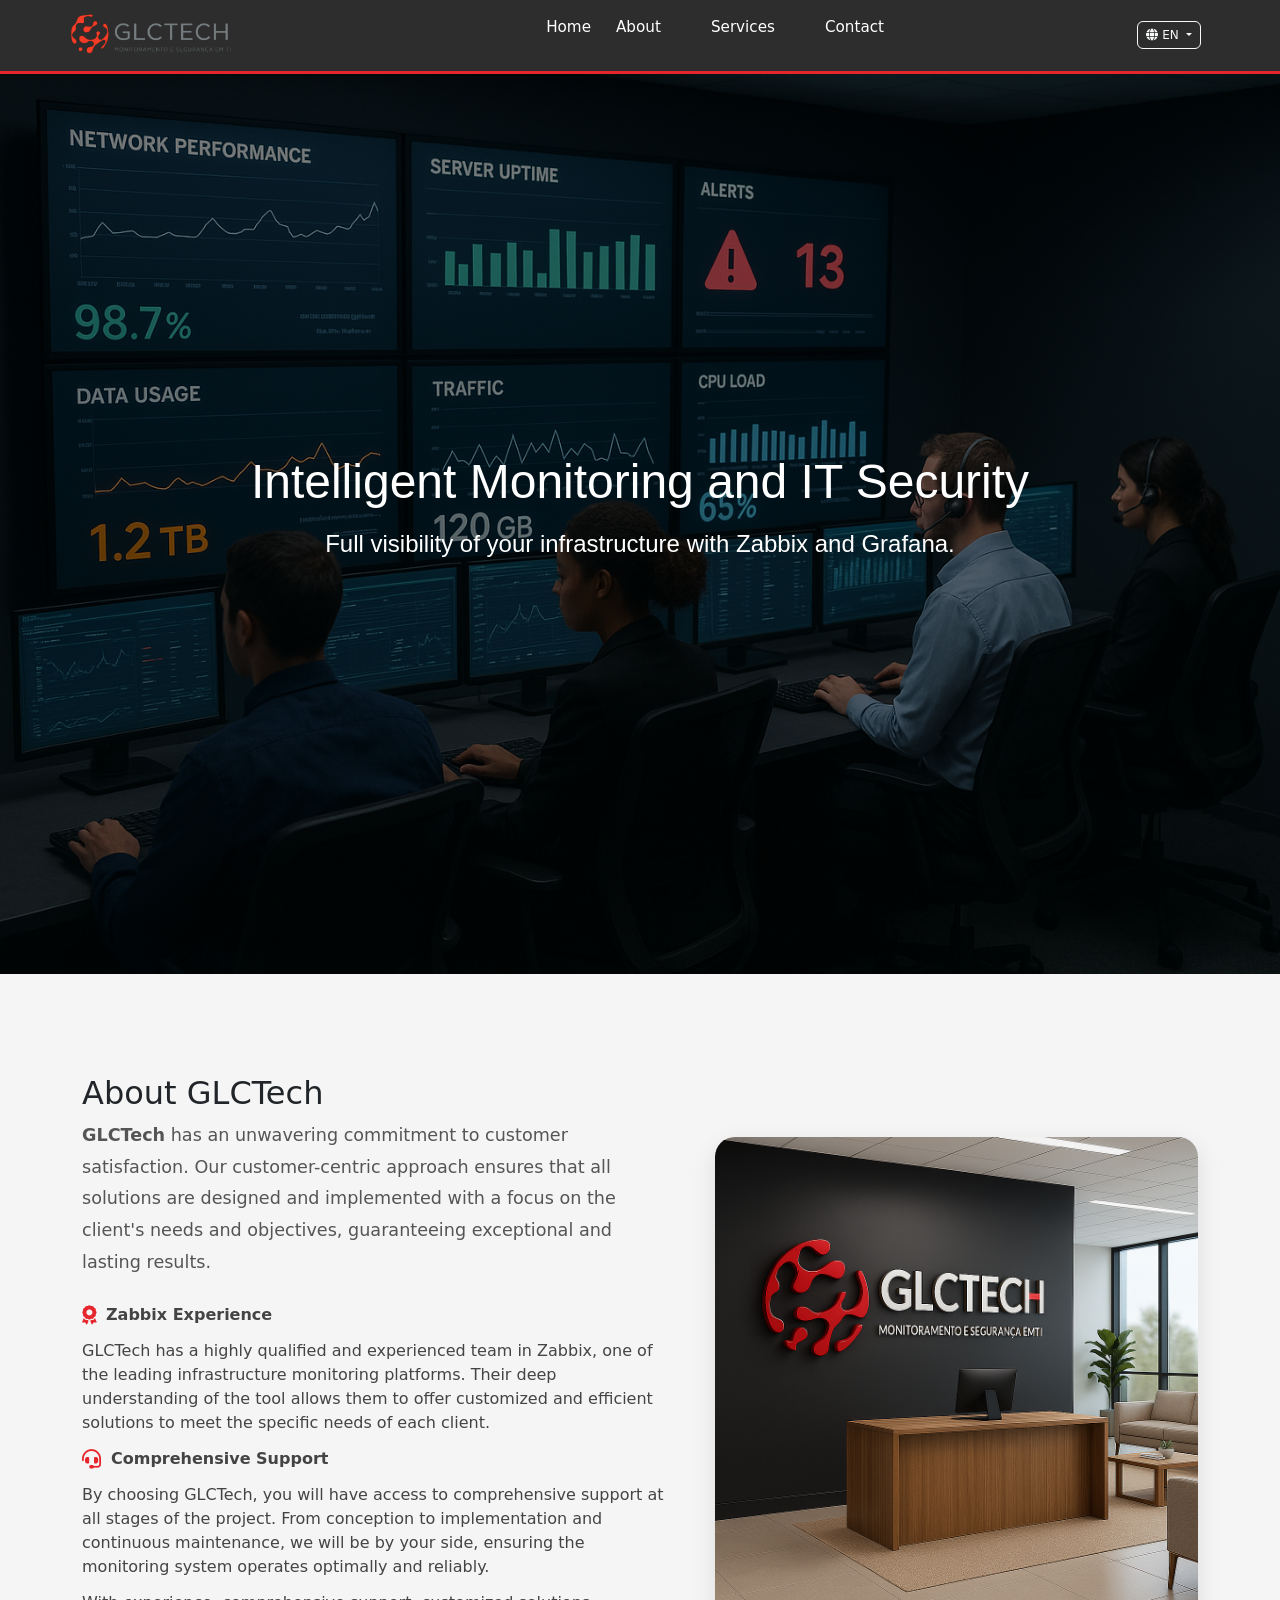
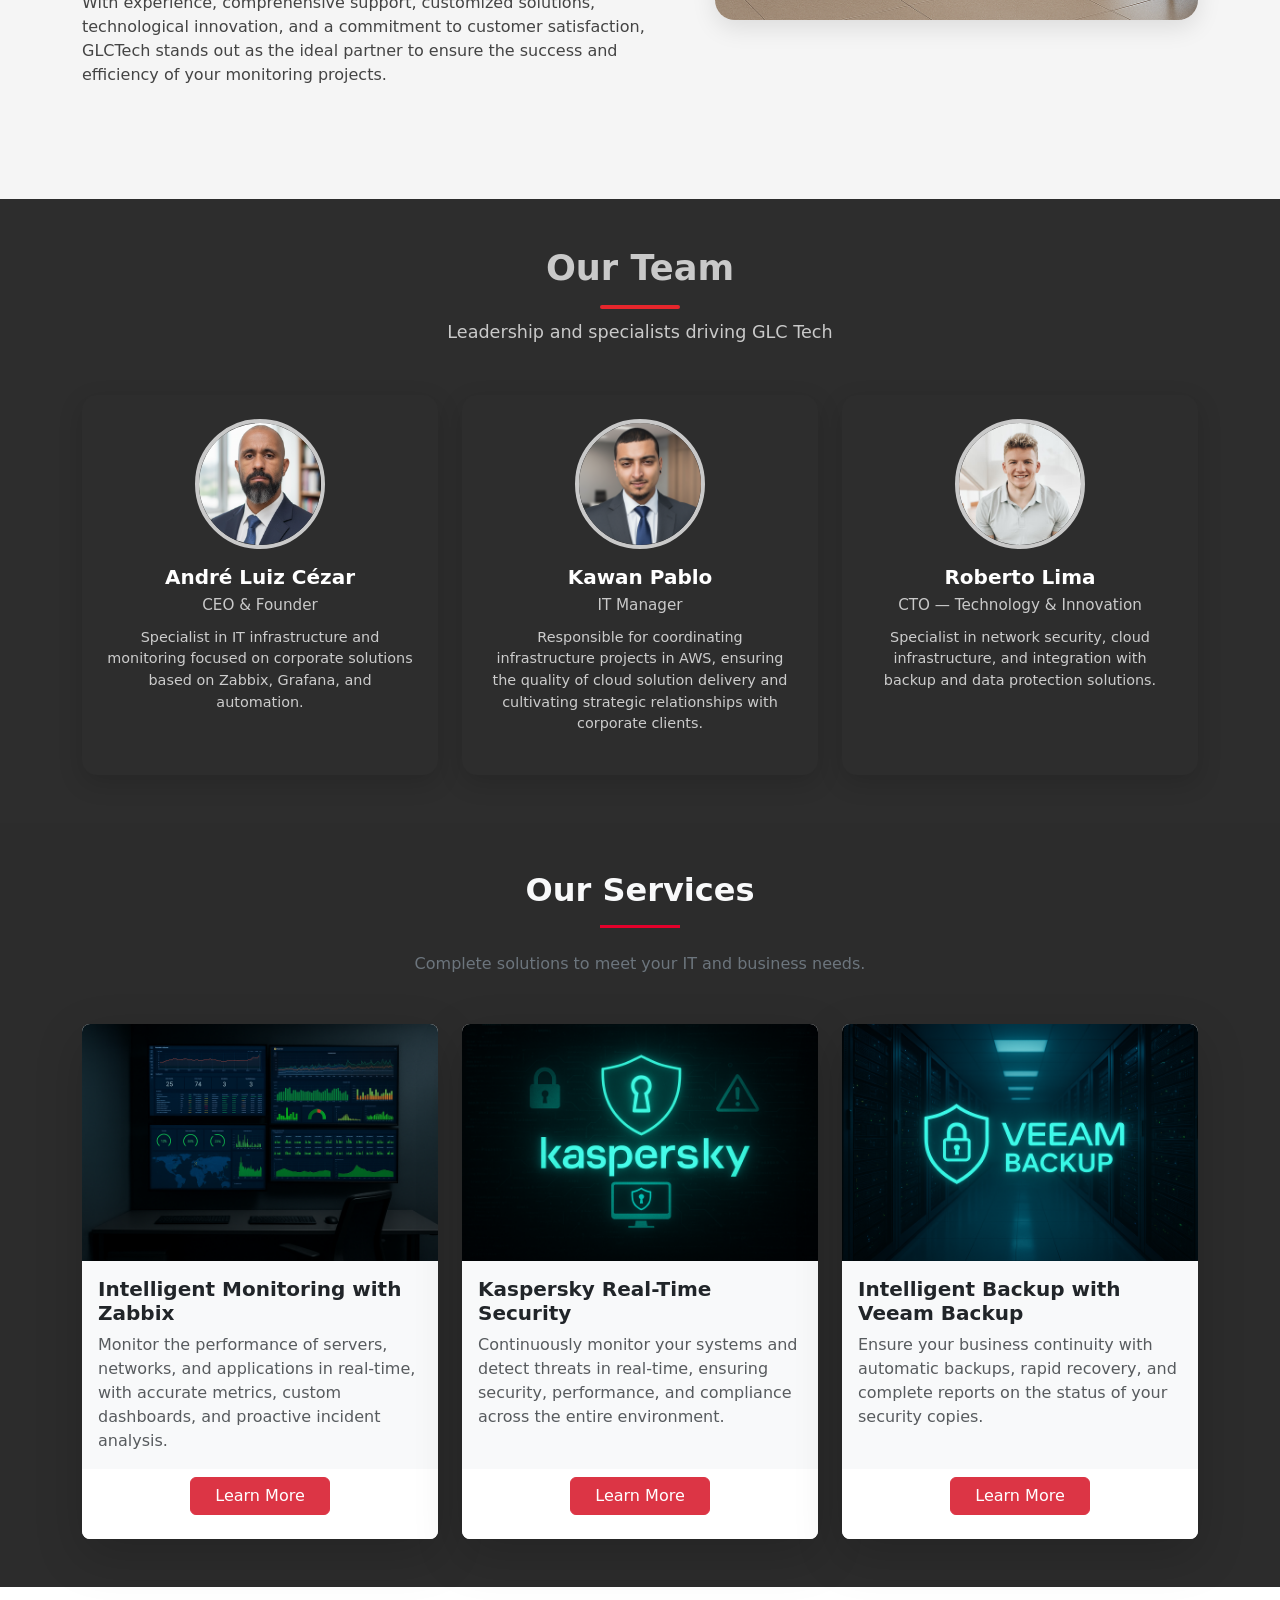
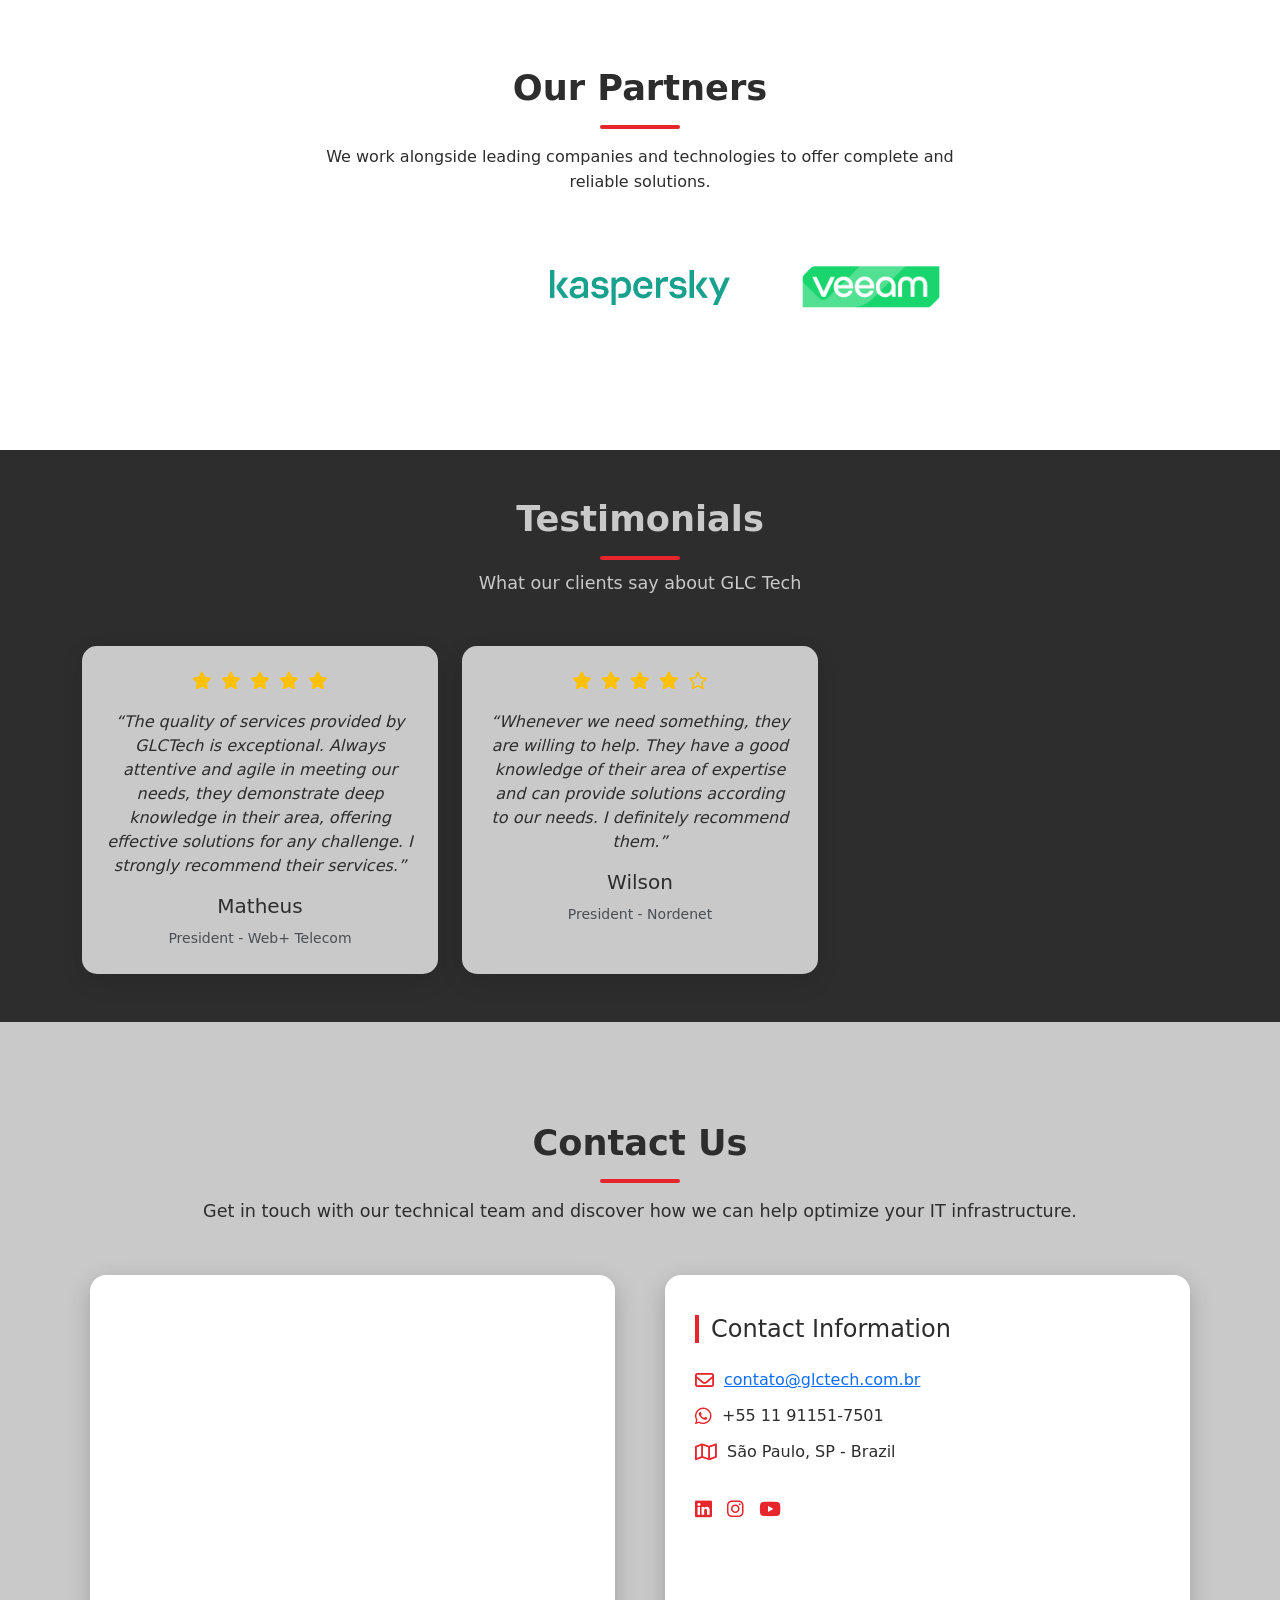
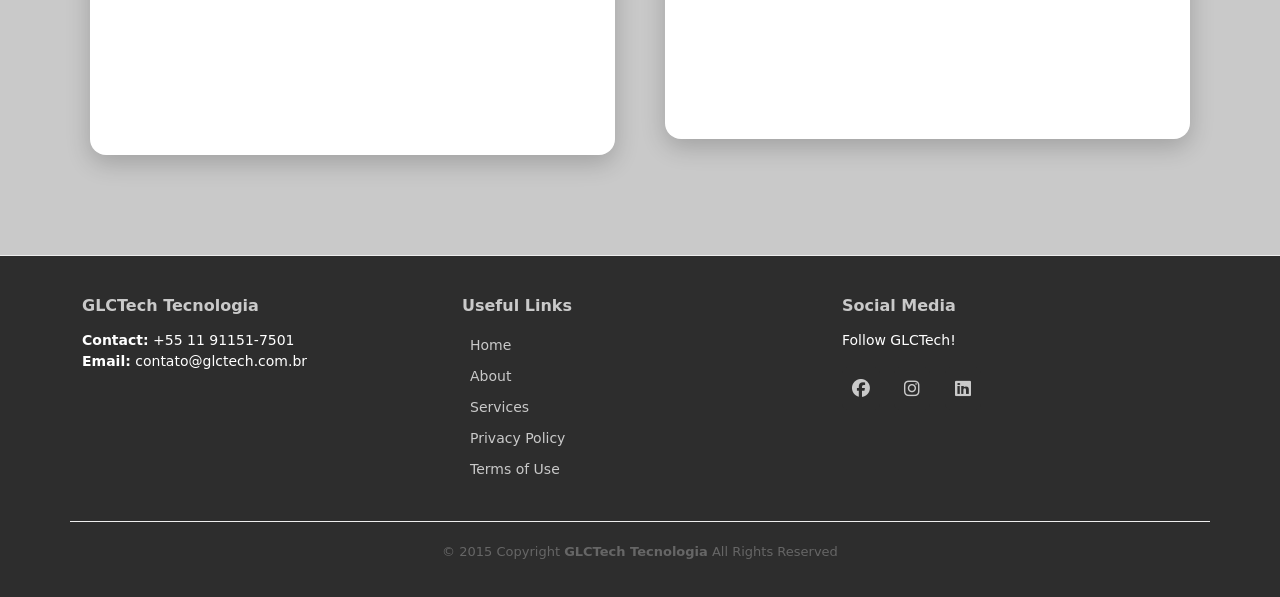
==== index_eng.html @ d75be620 "Add files via upload" ====
<!DOCTYPE html>
<html lang="en-US">
<head>
  <meta charset="UTF-8" />
  <meta name="viewport" content="width=device-width, initial-scale=1" />
  <title>GLCTech IT Monitoring and Security</title>
  <link rel="stylesheet" href="./css/main.css" />
  <link rel="icon" href="./assets/logo/favicon.png" type="image/png" />
  <link rel="stylesheet" href="https://cdnjs.cloudflare.com/ajax/libs/font-awesome/6.5.0/css/all.min.css" />
  <link href="https://cdn.jsdelivr.net/npm/bootstrap@5.3.0/dist/css/bootstrap.min.css" rel="stylesheet">
  <link rel="stylesheet" href="https://cdnjs.cloudflare.com/ajax/libs/font-awesome/6.5.0/css/all.min.css">
  <meta name="viewport" content="width=device-width, initial-scale=1.0">
  <script defer src="./scripts/script.js"></script>
  <script src="https://cdn.jsdelivr.net/npm/bootstrap@5.3.0/dist/js/bootstrap.bundle.min.js"></script>
</head>
<body>



  

  <header class="header">
  <div class="header-container">
    <div class="logo">
      <img src="./assets/logo/logo.png" alt="GLCTECH">
    </div>

   


<button class="menu-toggle" aria-label="Open menu">
  <span></span>
  <span></span>
  <span></span>
</button>

    <button class="menu-toggle" aria-label="Open menu">
  <span></span>
  <span></span>
  <span></span>
</button>

    <nav class="nav">
      <ul>
        <li><a href="#">Home</a></li>
        <li><a href="#about">About</a></li>
        <li><a href="#team" hidden>Our Team</a></li>
        <li><a href="#services">Services</a></li>
        <li><a href="https://ty0ci.share.hsforms.com/2dDZ5-CdFTKektziqcbgsTQ" target="_blank" hidden>Work With Us</a></li>
        <li><a href="#contact">Contact</a></li>
      </ul>
    </nav>
    
    <div class="dropdown me-3">
      <button class="btn btn-outline-light dropdown-toggle" type="button" data-bs-toggle="dropdown" aria-expanded="false" style="--bs-btn-padding-y: .25rem; --bs-btn-padding-x: .5rem; --bs-btn-font-size: .75rem;">
        <i class="fas fa-globe"></i> EN
      </button>
      <ul class="dropdown-menu dropdown-menu-end">
        <li><a class="dropdown-item" href="./index.html" data-lang="pt-BR">Português (PT-BR)</a></li>
        <li><a class="dropdown-item active" href="./index_eng.html" data-lang="en-US">English (EN-US)</a></li>
      </ul>
    </div>
    </div>
</header>


  <main>
    <section id="hero" class="hero-slider" aria-label="Main Highlights">
      <article class="slide active" style="background-image: url('./assets/hero/noc.png');" aria-hidden="false">
        <div class="overlay"></div>
        <div class="hero-content">
          <h1>Intelligent Monitoring and IT Security</h1>
          <p>Full visibility of your infrastructure with Zabbix and Grafana.</p>
          <a href="#contact" class="btn" hidden>Get in Touch</a>
        </div>
      </article>
      <article class="slide" style="background-image: url('images/slide2.jpg');" aria-hidden="true">
        <div class="overlay"></div>
        <div class="hero-content">
          <h1>Real-Time Alerts</h1>
          <p>Receive immediate notifications about critical issues.</p>
          <a href="#contact" class="btn">Learn More</a>
        </div>
      </article>
      <article class="slide" style="background-image: url('images/slide3.jpg');" aria-hidden="true">
        <div class="overlay"></div>
        <div class="hero-content">
          <h1>Detailed Reports</h1>
          <p>Analyze your IT performance with clear and complete graphs.</p>
          <a href="#services" class="btn">View Our Services</a>
        </div>
      </article>
      <button class="prev" aria-label="Previous slide" hidden>&#10094;</button>
      <button class="next" aria-label="Next slide" hidden>&#10095;</button>
      <div class="dots" role="tablist">
        <span class="dot active" role="tab" aria-selected="true" tabindex="0" hidden></span>
        <span class="dot" role="tab" aria-selected="false" tabindex="-1" hidden></span>
        <span class="dot" role="tab" aria-selected="false" tabindex="-1" hidden></span>
      </div>
    </section>

    <section id="about" class="about" aria-labelledby="about-title">
      <div class="container about-content">
        <article class="about-text" data-aos="fade-right">
          <h2 id="about-title" class="section-title">About GLCTech</h2>
            <p class="section-description">
              <strong>GLCTech</strong> has an unwavering commitment to customer satisfaction. Our customer-centric approach ensures that all solutions are designed and implemented with a focus on the client's needs and objectives, guaranteeing exceptional and lasting results.
          </p>
          <ul class="about-list" role="list">
            <li><i class="fa-solid fa-award"></i><strong>Zabbix Experience</strong></li><li><span>GLCTech has a highly qualified and experienced team in Zabbix, one of the leading infrastructure monitoring platforms. Their deep understanding of the tool allows them to offer customized and efficient solutions to meet the specific needs of each client.</span></li>
            <li><i class="fa-solid fa-headset"></i><strong>Comprehensive Support</strong></li><li><span>By choosing GLCTech, you will have access to comprehensive support at all stages of the project. From conception to implementation and continuous maintenance, we will be by your side, ensuring the monitoring system operates optimally and reliably.</span></li>
            <li>With experience, comprehensive support, customized solutions, technological innovation, and a commitment to customer satisfaction, GLCTech stands out as the ideal partner to ensure the success and efficiency of your monitoring projects.</li>
          </ul>
        </article>
        <figure class="about-image" data-aos="fade-left">
          <img src="./assets/hero/escritorio.png" alt="GLCTech Team monitoring systems" />
          <figcaption></figcaption>
        </figure>
      </div>
    </section>


    <section id="why-glctech" class="why-section py-5" hidden>
  <div class="container">
    <div class="row align-items-center g-5">
      <div class="col-lg-6" data-aos="fade-right">
        <img src="./assets/hero/business-8676529_1280.jpg" alt="GLCTech Team" class="img-fluid rounded-3 shadow-sm">
      </div>

      <div class="col-lg-6" data-aos="fade-left">
        <div class="label text-uppercase mb-2">The Best Choice</div>
        <h2 class="section-title mb-4">Why choose <span>GLCTech</span></h2>

        <h5 class="fw-bold">Commitment to customer satisfaction</h5>
        <p class="mb-4">
                Choosing GLCTech means opting for a partner who understands that monitoring goes far beyond alerts — it's about ensuring business continuity, security, and efficiency. Our mission is to simplify infrastructure management, anticipate problems, and deliver solutions that truly make a difference in companies' daily operations.
        </p>

        <div class="why-item d-flex align-items-start mb-4">
          <div class="icon me-3">
            <i class="fa-solid fa-user-check"></i>
          </div>
          <div>
            <h6 class="fw-bold">Proven Expertise</h6>
            <p class="mb-0">
                 With extensive experience in Zabbix and other monitoring technologies, GLCTech masters the entire deployment cycle — from architecture to automation. Each project is developed based on best practices, performance analysis, and customized integrations that maximize results.
            </p>
          </div>
        </div>

        <div class="why-item d-flex align-items-start mb-4">
          <div class="icon me-3">
            <i class="fa-solid fa-chess"></i>
          </div>
          <div>
            <h6 class="fw-bold">Strategic Approach</h6>
            <p class="mb-0">
            We don't just deliver tools: we create tailor-made monitoring strategies, aligned with the client's business objectives. Our team works to transform data into actionable insights, helping with intelligent and quick decision-making.
          </div>
        </div>

        <div class="why-item d-flex align-items-start mb-4">
          <div class="icon me-3">
            <i class="fa-solid fa-handshake"></i>
          </div>
          <div>
            <h6 class="fw-bold">Long-Term Partnership</h6>
            <p class="mb-0">
            We believe in lasting relationships. Therefore, we offer continuous technical support, proactive updates, and close follow-up, ensuring that your operation remains stable, secure, and constantly evolving.
          </div>
        </div>

        <div class="why-item d-flex align-items-start mb-4">
          <div class="icon me-3">
            <i class="fa-solid fa-crown"></i>
          </div>
          <div>
            <h6 class="fw-bold">Commitment to Excellence</h6>
            <p class="mb-0">
            At GLCTech, every solution is planned with quality, transparency, and innovation. Our focus is on delivering measurable results, increasing your team's productivity, and consolidating a robust and reliable IT environment.
          </div>
        </div>
        <p class="mt-4">
With proven expertise, dedicated support, tailor-made solutions, and constant innovation, GLCTech establishes itself as the ideal strategic partner for companies seeking high performance, stability, and lasting results in their monitoring projects.
        </p>
      </div>
    </div>
  </div>
</section>

<section id="team" class="team py-5" >
  <div class="container">
    <h2 class="section-title text-center">Our Team</h2>
    <p class="section-subtitle text-center">Leadership and specialists driving GLC Tech</p>

    <div class="row g-4 justify-content-center">

      <div class="col-md-4 col-sm-6">
        <div class="team-card text-center p-4 h-100">
          <div class="team-img mb-3">
            <img src="./assets/team/eu3.png" alt="André Luiz Cézar" class="img-fluid rounded-circle">
          </div>
          <h5 class="team-name">André Luiz Cézar</h5>
          <p class="team-role">CEO & Founder</p>
          <p class="team-bio">Specialist in IT infrastructure and monitoring focused on corporate solutions based on Zabbix, Grafana, and automation.</p>
          <div class="team-social mt-3">
            </div>
        </div>
      </div>

      <div class="col-md-4 col-sm-6">
        <div class="team-card text-center p-4 h-100">
          <div class="team-img mb-3">
            <img src="./assets/team/kawan.png" alt="Juliana Silva" class="img-fluid rounded-circle">
          </div>
          <h5 class="team-name">Kawan Pablo</h5>
          <p class="team-role">IT Manager</p>
          <p class="team-bio">Responsible for coordinating infrastructure projects in AWS, ensuring the quality of cloud solution delivery and cultivating strategic relationships with corporate clients.</p>
          <div class="team-social mt-3">
             </div>
        </div>
      </div>

      <div class="col-md-4 col-sm-6">
        <div class="team-card text-center p-4 h-100">
          <div class="team-img mb-3">
            <img src="./assets/team/team-3.jpg" alt="Roberto Lima" class="img-fluid rounded-circle">
          </div>
          <h5 class="team-name">Roberto Lima</h5>
          <p class="team-role">CTO — Technology & Innovation</p>
          <p class="team-bio">Specialist in network security, cloud infrastructure, and integration with backup and data protection solutions.</p>
          <div class="team-social mt-3">
           </div>
        </div>
      </div>

    </div>
  </div>
</section>
    
<section id="services" class="py-5 text-center text-light" style="background-color: #2c2c2c;">
  <div class="container">
    <h2 class="fw-bold mb-3">Our Services</h2>
    <div class="mx-auto mb-4" style="width: 80px; height: 3px; background-color: #E4002B;"></div>
    <p class="text-secondary mb-5">
      Complete solutions to meet your IT and business needs.
    </p>

    <div class="row g-4">
      <div class="col-md-4">
        <div class="card h-100 shadow-lg border-0 rounded-3 overflow-hidden">
          <img src="./assets/services/monitoring.png" class="card-img-top" alt="Network Security">
          <div class="card-body bg-light text-start">
            <h5 class="card-title text-dark fw-semibold">Intelligent Monitoring with Zabbix</h5>
            <p class="card-text text-muted">
              Monitor the performance of servers, networks, and applications in real-time, with accurate metrics, custom dashboards, and proactive incident analysis.
            </p>
          </div>
          <div class="card-footer bg-white border-0 text-center pb-4">
            <a href="./zabbix.html" target="_blank" class="btn btn-danger px-4">Learn More</a>
          </div>
        </div>
      </div>

      <div class="col-md-4">
        <div class="card h-100 shadow-lg border-0 rounded-3 overflow-hidden">
          <img src="./assets/services/kaspersky.png" class="card-img-top" alt="Network Security">
          <div class="card-body bg-light text-start">
            <h5 class="card-title text-dark fw-semibold">Kaspersky Real-Time Security</h5>
            <p class="card-text text-muted">
              Continuously monitor your systems and detect threats in real-time, ensuring security, performance, and compliance across the entire environment.
            </p>
          </div>
          <div class="card-footer bg-white border-0 text-center pb-4">
            <a href="./kaspersky.html" class="btn btn-danger px-4" target="_blank">Learn More</a>
          </div>
        </div>
      </div>

      <div class="col-md-4">
        <div class="card h-100 shadow-lg border-0 rounded-3 overflow-hidden">
          <img src="./assets/services/veeam.png" class="card-img-top" alt="IT Consulting">
          <div class="card-body bg-light text-start">
            <h5 class="card-title text-dark fw-semibold">Intelligent Backup with Veeam Backup</h5>
            <p class="card-text text-muted">
              Ensure your business continuity with automatic backups, rapid recovery, and complete reports on the status of your security copies.
            </p>
          </div>
          <div class="card-footer bg-white border-0 text-center pb-4">
            <a href="./veeam.html" class="btn btn-danger px-4" target="_blank">Learn More</a>
          </div>
        </div>
      </div>
    </div>
  </div>
</section>
</section>





     <section id="partners" class="partners" aria-labelledby="partners-title">
      <div class="container">
        <h2 id="partners-title" class="section-title">Our Partners</h2>
        <p class="section-subtitle">We work alongside leading companies and technologies to offer complete and reliable solutions.</p>
        <div class="partners-logos" role="list">
          <div class="partner" role="listitem"><img src="" alt="Partner 1" hidden/></div>
          <div class="partner" role="listitem"><img src="" alt="Partner 2" hidden/></div>
          <div class="partner" role="listitem"><img src="./assets/partner/client-2.png" alt="Partner 3" /></div>
          <div class="partner" role="listitem"><img src="./assets/partner/client-4.png" alt="Partner 4" /></div>
          <div class="partner" role="listitem"><img src="" alt="Partner 5" hidden/></div>
          <div class="partner" role="listitem"><img src="" alt="Partner 6" hidden/></div>
          
        </div>
      </div>
    </section>


    <section id="testimonials" class="testimonials py-5">
  <div class="container">
    <h2 class="section-title text-center">Testimonials</h2>
    <p class="section-subtitle text-center">What our clients say about GLC Tech</p>

    <div class="col-md-4" hidden>
        <div class="testimonial-card text-center p-4 h-100">
          <div class="stars mb-3">
            <i class="fas fa-star text-warning"></i>
            <i class="fas fa-star text-warning"></i>
            <i class="fas fa-star text-warning"></i>
            <i class="fas fa-star text-warning"></i>
            <i class="far fa-star text-warning"></i>
          </div>
          <p class="testimonial-text">
            “Whenever we need something, they are willing to help. They have a good knowledge of their area of expertise and can provide solutions according to our needs. I definitely recommend them.”
          </p>
          <h5 class="mt-3">Wilson</h5>
          <small class="text-muted">President - Nordenet</small>
        </div>
      </div>

    <div class="row g-4">
      <div class="col-md-4">
        <div class="testimonial-card text-center p-4 h-100">
          <div class="stars mb-3">
            <i class="fas fa-star text-warning"></i>
            <i class="fas fa-star text-warning"></i>
            <i class="fas fa-star text-warning"></i>
            <i class="fas fa-star text-warning"></i>
            <i class="fas fa-star text-warning"></i>
          </div>
          <p class="testimonial-text">
            “The quality of services provided by GLCTech is exceptional. Always attentive and agile in meeting our needs, they demonstrate deep knowledge in their area, offering effective solutions for any challenge. I strongly recommend their services.”
          </p>
          <h5 class="mt-3">Matheus</h5>
          <small class="text-muted">President - Web+ Telecom</small>
        </div>
      </div>

      <div class="col-md-4">
        <div class="testimonial-card text-center p-4 h-100">
          <div class="stars mb-3">
            <i class="fas fa-star text-warning"></i>
            <i class="fas fa-star text-warning"></i>
            <i class="fas fa-star text-warning"></i>
            <i class="fas fa-star text-warning"></i>
            <i class="far fa-star text-warning"></i>
          </div>
          <p class="testimonial-text">
            “Whenever we need something, they are willing to help. They have a good knowledge of their area of expertise and can provide solutions according to our needs. I definitely recommend them.”
          </p>
          <h5 class="mt-3">Wilson</h5>
          <small class="text-muted">President - Nordenet</small>
        </div>
      </div>

      <div class="col-md-4" hidden>
        <div class="testimonial-card text-center p-4 h-100">
          <div class="stars mb-3">
            <i class="fas fa-star text-warning"></i>
            <i class="fas fa-star text-warning"></i>
            <i class="fas fa-star text-warning"></i>
            <i class="fas fa-star text-warning"></i>
            <i class="fas fa-star-half-alt text-warning"></i>
          </div>
          <p class="testimonial-text">
            “Excellent consulting. Besides monitoring, they helped us optimize costs and improve network security with Kaspersky.”
          </p>
          <h5 class="mt-3">Juliana Pires</h5>
          <small class="text-muted">CTO — GlobalSystems</small>
        </div>
      </div>
    </div>
  </div>
</section>

     <section id="contact" class="contact" aria-labelledby="contact-title">
      <div class="container">
        <h2 id="contact-title" class="section-title">Contact Us</h2>
        <p class="section-subtitle">Get in touch with our technical team and discover how we can help optimize your IT infrastructure.</p>
        <div class="contact-grid">
          <form class="contact-form" aria-label="Contact form">
            <script src="https://js.hsforms.net/forms/embed/50295618.js" defer></script>
<div class="hs-form-frame" data-region="na1" data-form-id="5c7035d7-055a-4dff-964b-cb56a87c58b3" data-portal-id="50295618"></div>
          </form>
          <address class="contact-info" aria-label="Contact Information">
            <h3>Contact Information</h3>
            <ul>
              <li><i class="fa-regular fa-envelope"></i> <a href="mailto:contato@glctech.com.br">contato@glctech.com.br</a></li>
              <li><i class="fa-brands fa-whatsapp"></i> +55 11 91151-7501</li>
              <li><i class="fa-regular fa-map"></i></i> São Paulo, SP - Brazil</li>
            </ul>
            <div class="socials" role="list">
              <a href="#" aria-label="LinkedIn" role="listitem"><i class="fab fa-linkedin"></i></a>
              <a href="#" aria-label="Instagram" role="listitem"><i class="fab fa-instagram"></i></a>
              <a href="#" aria-label="YouTube" role="listitem"><i class="fab fa-youtube"></i></a>
            </div>
          </address>
        </div>
      </div>
    </section>
  </main>


<script>
  document.addEventListener("DOMContentLoaded", function() {
    const menuToggle = document.querySelector(".menu-toggle");
    const nav = document.querySelector(".nav");

    // Ensures both elements exist before applying events
    if (menuToggle && nav) {
      menuToggle.addEventListener("click", () => {
        menuToggle.classList.toggle("active");
        nav.classList.toggle("active");
      });

      // Closes the menu when clicking a link (better UX)
      nav.querySelectorAll("a").forEach(link => {
        link.addEventListener("click", () => {
          menuToggle.classList.remove("active");
          nav.classList.remove("active");
        });
      });
    }
  });
</script>


   <footer id="footer" class="footer">
  <div class="container footer-top">
    <div class="row">
      
      <div class="col-lg-4 col-md-6 footer-info">
        <h4>GLCTech Tecnologia</h4>
        <p><strong>Contact:</strong> +55 11 91151-7501<br>
        <strong>Email:</strong> contato@glctech.com.br</p>
      </div>

      <div class="col-lg-4 col-md-6 footer-links">
        <h4>Useful Links</h4>
        <ul>
          <li><i class="bi bi-chevron-right"></i> <a href="#home">Home</a></li>
          <li><i class="bi bi-chevron-right"></i> <a href="#about">About</a></li>
          <li><i class="bi bi-chevron-right"></i> <a href="#services">Services</a></li>
          <li><i class="bi bi-chevron-right"></i> <a href="politica_eng.html" target="_blank">Privacy Policy</a></li>
          <li><i class="bi bi-chevron-right"></i> <a href="termos_eng.html" target="_blank">Terms of Use</a></li>
        </ul>
      </div>

      <div class="col-lg-4 col-md-6 footer-social">
        <h4>Social Media</h4>
        <p>Follow GLCTech!</p>
        <div class="social-links mt-3">
          <a href="https://web.facebook.com/profile.php?viewas=100000686899395&id=61577370040413" class="facebook" target="_blank"><i class="fa-brands fa-facebook"></i></a>
          <a href="https://www.instagram.com/glctechnologia" class="instagram" target="_blank"><i class="fa-brands fa-instagram"></i></a>
          <a href="https://www.linkedin.com/company/glctechtecnologia/?viewAsMember=true" class="linkedin" target="_blank"><i class="fa-brands fa-linkedin"></i></a>
        </div>
      </div>

    </div>
  </div>
      </div>

    </div>
  </div>

  <div class="container footer-bottom">
    <p>© 2015 Copyright <strong>GLCTech Tecnologia</strong> All Rights Reserved</p>
  </div>
</footer>
</body>

<script>
document.addEventListener("DOMContentLoaded", () => {
  const sections = document.querySelectorAll("section[id]");
  const navLinks = document.querySelectorAll(".nav ul li a");

  // Function to update the menu according to the scroll
  function activateMenuOnScroll() {
    let scrollY = window.pageYOffset;

    sections.forEach((section) => {
      const sectionTop = section.offsetTop - 100;
      const sectionHeight = section.offsetHeight;
      const sectionId = section.getAttribute("id");

      if (scrollY >= sectionTop && scrollY < sectionTop + sectionHeight) {
        navLinks.forEach((link) => {
          link.classList.remove("active");
          if (link.getAttribute("href").includes(sectionId)) {
            link.classList.add("active");
          }
        });
      }
    });
  }

  // Detect scroll
  window.addEventListener("scroll", activateMenuOnScroll);

  // Close menu when clicking a link (already exists, but ensures compatibility)
  navLinks.forEach(link => {
    link.addEventListener("click", () => {
      document.querySelector(".menu-toggle").classList.remove("active");
      document.querySelector(".nav").classList.remove("active");
    });
  });
});
</script>
</html>

 <script type="text/javascript" id="hs-script-loader" async defer src="//js-na1.hs-scripts.com/50295618.js"></script>
<script src="//code.tidio.co/z471nxc3tjaciumkzzasuoe928m5odks.js" async></script>
---- css/main.css ----
/* ===============================================
   GLCTech - Estilos Principais do Site
   Autor: André Luiz Cézar
   Última Revisão: 04/11/2025
   Descrição: Este arquivo contém toda a estilização base do site GLCTech,
   incluindo estrutura, layout, responsividade e identidade visual.

   Estrutura de Seções:
   - Variáveis e Reset
   - Cabeçalho e Menu (Header / Nav)
   - Seção Hero (Slider de destaque)
   - Seção Sobre (About)
   - Seção Serviços (Services)
   - Seção Parceiros (Partners)
   - Seção Equipe (Team)
   - Seção Depoimentos (Testimonials)
   - Seção Contato (Contact)
   - Rodapé (Footer)
   - Responsividade (Media Queries)
=============================================== */

:root {
  --dark: #2d2d2d;
  --red: #e6262c;
  --white: #ffffff;
  --gray: #c9c9c9;
  --zabbix-card-header-bg: #2d2d2d;
}

* {
  margin: 0;
  padding: 0;
  box-sizing: border-box;
}

body {
  font-family: 'Poppins', sans-serif;
  background-color: var(--dark);
  color: var(--white);
  line-height: 1.6;
}

h2 {
color: var(--dark);

}

/* ======= Scroll suave e alinhamento de seções ======= */
html {
  scroll-behavior: smooth;
  scroll-padding-top: 90px; /* espaço igual à altura do header */
}

@media (max-width: 992px) {
  html {
    scroll-padding-top: 70px; /* ajuste menor no mobile */
  }
}

/* Destaque da seção ativa no menu */
.nav ul li a.active {
  color: var(--red);
  border-bottom: 2px solid var(--red);
  transition: all 0.3s ease;
}




/* ======= HEADER E MENU ======= */
.header {
  background-color: var(--dark);
  border-bottom: 3px solid var(--red);
  position: sticky;
  top: 0;
  z-index: 1000;
}

.header-container {
  width: 90%;
  max-width: 1200px;
  margin: 0 auto;
  padding: 0.8rem 0;
  display: flex;
  align-items: center;
  justify-content: space-between;
}

.logo img {
  height: 45px;
}

/* NAVIGATION */
.nav ul {
  display: flex;
  list-style: none;
  align-items: center;
}

.nav ul li {
  margin-left: 25px;
  position: relative;
}

.nav ul li a {
  color: var(--white);
  text-decoration: none;
  font-weight: 500;
  transition: color 0.3s ease;
  font-size: 0.95rem;
}

.nav ul li a:hover,
.nav ul li a:focus {
  color: var(--red);
}

/* ======= MENU HAMBÚRGUER AJUSTADO ======= */
.menu-toggle {
  display: none;
  flex-direction: column;
  justify-content: space-between;
  width: 32px;
  height: 24px;
  cursor: pointer;
  z-index: 1100; /* garante que fique acima do menu */
  background: none;
  border: none;
}

.menu-toggle span {
  display: block;
  width: 100%;
  height: 3px;
  background-color: var(--white); /* branco — altere para var(--red) se quiser vermelho */
  border-radius: 2px;
  transition: all 0.3s ease;
}

/* Animação de transformação do ícone ao clicar */
.menu-toggle.active span:nth-child(1) {
  transform: rotate(45deg) translate(5px, 5px);
}
.menu-toggle.active span:nth-child(2) {
  opacity: 0;
}
.menu-toggle.active span:nth-child(3) {
  transform: rotate(-45deg) translate(5px, -5px);
}

/* ======= NAV MOBILE - DROP DOWN AJUSTADO ======= */
@media (max-width: 992px) {
  .menu-toggle {
    display: flex;
  }

  .nav {
    position: absolute;
    top: 100%;
    right: 0;
    width: 100%;
    background: var(--dark);
    border-top: 3px solid var(--dark);
    flex-direction: column;
    align-items: center;
    overflow: hidden;
    max-height: 0;
    opacity: 0;
    transition: all 0.5s ease;
    padding: 0;
    box-shadow: 0 8px 20px rgba(0,0,0,0.3);
  }

  .nav.active {
    max-height: 400px; /* permite mais altura para vários links */
    opacity: 1;
    padding: 15px 0 20px 0;
  }

  .nav ul {
    flex-direction: column;
    width: 90%;
    max-width: 320px;
    margin: 0 auto;
    padding: 0;
  }

  .nav ul li {
    width: 100%;
    margin: 8px 0;
    border-bottom: 1px solid rgba(255, 255, 255, 0.1);
  }

  .nav ul li:last-child {
    border-bottom: none;
  }

  .nav ul li a {
    display: block;
    width: 100%;
    text-align: center;
    padding: 12px 0;
    color: var(--white);
    border-radius: 6px;
    transition: background 0.3s ease, color 0.3s ease;
  }

  .nav ul li a:hover {
    background: var(--red);
    color: var(--white);
  }
}

/* Hero Slider */
.hero-slider {
  position: relative;
  height: 100vh;
  overflow: hidden;
  font-family: 'Poppins', sans-serif;
}

.slide {
  position: absolute;
  top: 0;
  left: 0;
  width: 100%;
  height: 100%;
  opacity: 0;
  transition: opacity 1s ease-in-out;
  display: flex;
  align-items: center;
  justify-content: center;
  text-align: center;
  padding: 0 20px;
  background-size: cover;
  background-position: center;
  background-repeat: no-repeat;
  animation: zoom 20s linear infinite;
}

.slide.active {
  opacity: 1;
  z-index: 1;
}

.overlay {
  position: absolute;
  top: 0;
  left: 0;
  width: 100%;
  height: 100%;
  background: rgba(0,0,0,0.5);
}

.hero-content {
  position: relative;
  color: var(--white);
  max-width: 800px;
}

.hero-content h1 {
  font-size: 3rem;
  margin-bottom: 1rem;
  opacity: 0;
  transform: translateY(20px);
  animation: fadeInUp 1s forwards;
}

.hero-content p {
  font-size: 1.5rem;
  margin-bottom: 2rem;
  opacity: 0;
  transform: translateY(20px);
  animation: fadeInUp 1s 0.3s forwards;
}

.btn {
  display: inline-block;
  background: var(--red);
  color: var(--dark);
  padding: 0.8rem 1.5rem;
  border-radius: 5px;
  font-weight: bold;
  text-decoration: none;
  opacity: 0;
  transform: translateY(20px);
  animation: fadeInUp 1s 0.6s forwards;
  transition: all 0.3s;
}
.btn:hover,
.btn:focus {
  transform: translateY(-3px);
  background: transparent;
  outline: none;
}

/* Navigation Arrows */
.prev, .next {
  position: absolute;
  top: 50%;
  transform: translateY(-50%);
  font-size: 2.5rem;
  background: rgba(0,0,0,0.5);
  color: var(--white);
  border: none;
  padding: 0.5rem 1rem;
  cursor: pointer;
  border-radius: 5px;
  transition: background 0.3s;
  z-index: 10;
}

.prev:hover, .next:hover,
.prev:focus, .next:focus {
  background: rgba(255,0,0,0.8);
  outline: none;
}

.prev { left: 20px; }
.next { right: 20px; }

/* Dots */
.dots {
  position: absolute;
  bottom: 30px;
  width: 100%;
  text-align: center;
  z-index: 10;
}

.dot {
  height: 12px;
  width: 12px;
  margin: 0 5px;
  background: rgba(255,255,255,0.5);
  border-radius: 50%;
  display: inline-block;
  cursor: pointer;
  transition: background 0.3s;
}

.dot.active {
  background: var(--red);
}

/* Animations */
@keyframes fadeInUp {
  0% { opacity: 0; transform: translateY(20px); }
  100% { opacity: 1; transform: translateY(0); }
}

@keyframes zoom {
  0%, 100% { transform: scale(1); }
  50% { transform: scale(1.05); }
}




/* About Section */
.about {
  background: #f5f5f5;
  padding: 100px 20px;
}

.about-content {
  display: flex;
  flex-wrap: wrap;
  align-items: center;
  gap: 50px;
  max-width: 1200px;
  margin: 0 auto;
}

.about-text {
  flex: 1 1 500px;
  text-align: left;
}

.about-image {
  flex: 1 1 400px;
  text-align: center;
}

.about-image img {
  max-width: 100%;
  border-radius: 20px;
  box-shadow: 0 8px 25px rgba(0, 0, 0, 0.1);
  transition: transform 0.3s ease;
}

.about-image img:hover,
.about-image img:focus {
  transform: scale(1.03);
  outline: none;
}

.section-description {
  font-size: 1.1rem;
  color: #555;
  line-height: 1.8;
  margin-bottom: 25px;
}

.highlight {
  color: var(--red);
  font-weight: 600;
}

.about-list {
  list-style: none;
  padding: 0;
  margin: 0;
}

.about-list li {
  display: flex;
  align-items: center;
  gap: 10px;
  font-size: 1rem;
  color: #444;
  margin-bottom: 12px;
}

.about-list i {
  color: var(--red);
  font-size: 1.2rem;
}


/* ======= Serviços Section - correções para compatibilidade com Bootstrap ======= */
.services {
  background-color: var(--dark);
  color: var(--gray);
  padding: 80px 20px;
}

/* Título e subtítulo (mantido) */
.services .section-title {
  text-align: center;
  font-size: 2.2rem;
  font-weight: 700;
  margin-bottom: 15px;
  color: var(--gray);
}
.services .section-title::after {
  content: "";
  width: 80px;
  height: 4px;
  background: var(--red);
  display: block;
  margin: 15px auto 0;
  border-radius: 2px;
}
.services .section-subtitle {
  text-align: center;
  color: var(--gray);
  font-size: 1.1rem;
  margin-bottom: 50px;
}

/* Cards - estilo principal (limpo e único) */
.services .card {
  border: none;
  border-radius: 15px;
  overflow: hidden;
  background-color: var(--white);
  box-shadow: 0 6px 20px rgba(0, 0, 0, 0.15);
  transition: transform 0.28s cubic-bezier(.2,.9,.3,1), box-shadow 0.28s;
  display: flex;
  flex-direction: column;
  height: 100%;
}

/* Hover */
.services .card:hover {
  transform: translateY(-8px);
  box-shadow: 0 12px 30px rgba(0,0,0,0.26);
}

/* Imagem: garantir que ocupe toda largura e não quebre layout */
.services .card img {
  display: block;
  width: 100%;
  height: 200px;
  object-fit: cover;
}

/* Corpo do card: garantir espaçamento e permitir que o rodapé fique alinhado */
.services .card-body {
  background-color: var(---lightgray, #f5f5f5);
  padding: 22px;
  flex: 1 1 auto; /* permite crescer e empurrar o footer para baixo */
}
.services .card-body h5 {
  color: var(--dark);
  font-weight: 600;
  margin-bottom: 10px;
}
.services .card-body p {
  color: #555;
  font-size: 0.95rem;
  line-height: 1.6;
  margin-bottom: 0;
}

/* Footer do card */
.services .card-footer {
  background: var(--gray);
  border-top: none;
  padding: 18px;
  text-align: center;
  flex-shrink: 0;
}

/* Botões */
.services .btn-primary,
.services .btn-danger {
  background-color: var(--gray);
  border: none;
  color: var(--dark);
  font-weight: 500;
  padding: 10px 28px;
  border-radius: 6px;
  transition: all 0.25s ease;
}
.services .btn-primary:hover,
.services .btn-danger:hover {
  background-color: var(--dark);
  color: var(--red);
  border: 2px solid var(--red);
}

/* 
  CORREÇÃO CRUCIAL: evitar sobrescrever o comportamento global do Bootstrap .col.
  Em vez de tocar em .col global, definimos regras só para colunas *dentro* de .services.
*/

/* Garante que colunas dentro de .services respeitem os breakpoints do bootstrap,
   e que no desktop ocupem 1/3 cada (quando usar .col-md-4 no HTML). */
.services .row {
  gap: 20px;
  align-items: stretch; /* mantém cards com mesma altura */
}

/* Quando usar <div class="col-md-4">: estas regras reforçam o comportamento desejado */
.services .col-md-4 {
  display: flex;
  flex-direction: column;
  /* Assegura que a coluna não force 100% em telas maiores */
  flex: 0 0 33.333333%;
  max-width: 33.333333%;
}

/* Para telas pequenas: deixe as colunas em 100% (bootstrap já faz isso, mas reforçamos) */
@media (max-width: 767.98px) {
  .services .col-md-4 {
    flex: 0 0 100%;
    max-width: 100%;
  }
  .services .card img {
    height: 180px;
  }
  .services {
    padding: 60px 12px;
  }
}

/* Reset de possíveis regras conflitantes anteriores — caso você tenha declarado .services .col em outro lugar */
.services .col {
  /* deixar sem comportamento flex fixo aqui para não conflictar com bootstrap */
  display: block;
  flex: initial;
}


/* Partners Section */
.partners {
  background-color: var(--white);
  padding: 80px 20px;
  text-align: center;
}

.partners .section-title {
  font-size: 2.2rem;
  font-weight: 700;
  color: var(--dark);
  margin-bottom: 15px;
  position: relative;
}

.partners .section-title::after {
  content: "";
  width: 80px;
  height: 4px;
  background: var(--red);
  display: block;
  margin: 15px auto 0;
  border-radius: 2px;
}

.partners .section-subtitle {
  color: var(--dark);
  font-size: 1rem;
  max-width: 650px;
  margin: 0 auto 50px;
  line-height: 1.6;
}

.partners-logos {
  display: grid;
  grid-template-columns: repeat(auto-fit, minmax(160px, 1fr));
  align-items: center;
  justify-items: center;
  gap: 40px;
}

.partner img {
  max-width: 180px;
  filter: grayscale(0%);
  opacity: 0.9;
  transition: all 0.3s ease;
}

.partner img:hover,
.partner img:focus {
  filter: grayscale(0%);
  opacity: 1;
  transform: scale(1.05);
  outline: none;
}



/* ======= Team Section ======= */
.team {
  background-color: var(--dark);
  color: var(--gray);
}

.team .section-title {
  font-size: 2.2rem;
  font-weight: 700;
  margin-bottom: 10px;
  color: var(--gray);
}

.team .section-title::after {
  content: "";
  width: 80px;
  height: 4px;
  background: var(--red);
  display: block;
  margin: 15px auto 0;
  border-radius: 2px;
}

.team .section-subtitle {
  color: var(--gray);
  font-size: 1.1rem;
  margin-bottom: 50px;
}

.team-card {
  background-color: #2d2d2d;
  border-radius: 15px;
  box-shadow: 0 8px 25px rgba(0, 0, 0, 0.15);
  transition: all 0.3s ease;
}

.team-card:hover {
  transform: translateY(-8px);
  box-shadow: 0 15px 30px rgba(0, 0, 0, 0.3);
}

.team-img img {
  width: 130px;
  height: 130px;
  object-fit: cover;
  border: 4px solid var(--gray);
}

.team-name {
  color: var(--white);
  font-weight: 600;
  margin-bottom: 5px;
}

.team-role {
  color: var(--gray-light);
  font-size: 0.95rem;
  margin-bottom: 10px;
}

.team-bio {
  color: #ccc;
  font-size: 0.9rem;
  line-height: 1.5;
}

.team-social a {
  color: var(--gray);
  margin: 0 8px;
  font-size: 1.2rem;
  transition: color 0.3s ease;
}

.team-social a:hover {
  color: var(--red);
}

@media (max-width: 768px) {
  .team-img img {
    width: 100px;
    height: 100px;
  }
  .team-card {
    padding: 30px 20px;
  }
}


/* ======= Depoimentos Section ======= */
.testimonials {
  background-color: var(--dark);
  color: var(--gray);
}
.mt-3{
  color: var(--dark);
  
}

.testimonials .section-title {
  font-size: 2.2rem;
  font-weight: 700;
  margin-bottom: 10px;
  color: var(--gray);
}

.testimonials .section-title::after {
  content: "";
  width: 80px;
  height: 4px;
  background: var(--red);
  display: block;
  margin: 15px auto 0;
  border-radius: 2px;
}

.testimonials .section-subtitle {
  color: var(--gray);
  font-size: 1.1rem;
  margin-bottom: 50px;
}

.testimonial-card {
  background-color: var(--gray);
  border-radius: 15px;
  box-shadow: 0 8px 25px rgba(0, 0, 0, 0.1);
  transition: all 0.3s ease;
}

.testimonial-card:hover {
  transform: translateY(-8px);
  box-shadow: 0 15px 30px rgba(0, 0, 0, 0.3);
}

.testimonial-text {
  font-style: italic;
  color: var(--dark);
}

.stars i {
  margin: 0 2px;
  font-size: 1.1rem;
}


/* Contact Section */
.contact {
  background: var(--gray);
  color: var(--dark);
  padding: 100px 20px;
}

.contact .section-title {
  font-size: 2.2rem;
  font-weight: 700;
  margin-bottom: 15px;
  text-align: center;
  color: var(--dark);
}

.contact .section-title::after {
  content: "";
  width: 80px;
  height: 4px;
  background: var(--red);
  display: block;
  margin: 15px auto 0;
  border-radius: 2px;
}

.section-subtitle {
  text-align: center;
  color: var(--dark);
  font-size: 1.1rem;
  margin-bottom: 50px;
}

.contact-grid {
  display: flex;
  flex-wrap: wrap;
  justify-content: center;
  gap: 50px;
  max-width: 1100px;
  margin: 0 auto;
}

.contact-form,
.contact-info {
  flex: 1 1 400px;
  background: var(--white);
  border-radius: 16px;
  padding: 40px 30px;
  box-shadow: 0 8px 25px rgba(0, 0, 0, 0.2);
}

.contact-form {
  text-align: left;
}

/* Estiliza o container do HubSpot */
.hs-form-frame {
  width: 100%;
  min-height: 400px;
}

.contact-info h3 {
  color: var(--dark);
  font-size: 1.5rem;
  margin-bottom: 25px;
  border-left: 4px solid var(--red);
  padding-left: 12px;
}

.contact-info ul {
  list-style: none;
  padding: 0;
  margin: 0 0 30px;
}

.contact-info li {
  font-size: 1rem;
  color: var(--dark);
  margin-bottom: 12px;
  display: flex;
  align-items: center;
  gap: 10px;
}

.contact-info i {
  color: var(--red);
  font-size: 1.2rem;
}

/* Redes Sociais */
.socials {
  display: flex;
  gap: 15px;
}

.socials a {
  color: var(--white);
  font-size: 1.3rem;
  transition: all 0.3s ease;
}

.socials a:hover,
.socials a:focus {
  color: var(--dark);
  transform: scale(1.1);
  outline: none;
}

/* ====== FOOTER ====== */
.footer {
  background: var(--dark);
  color: var(--white);
  font-size: 14px;
  padding: 40px 0 20px;
  border-top: 1px solid #eee;
}

.footer h4 {
  font-size: 16px;
  font-weight: 700;
  color: var(--gray);
  margin-bottom: 15px;
}

.footer a {
  color: var(--gray);
  text-decoration: none;
  transition: 0.3s;
}

.footer a:hover {
  color: #E4002B;
  text-decoration: underline;
}

.footer .footer-top {
  margin-bottom: 20px;
}

.footer .footer-links ul {
  list-style: none;
  padding: 0;
}

.footer .footer-links ul li {
  padding: 5px 0;
  display: flex;
  align-items: center;
}

.footer .footer-links i {
  color: #E4002B;
  margin-right: 8px;
  font-size: 12px;
}

.footer .social-links a {
  display: inline-block;
  background: var(--dark);
  color: var(--gray);
  font-size: 18px;
  margin-right: 10px;
  padding: 8px 10px;
  border-radius: 6px;
  transition: 0.3s;
}

.footer .social-links a:hover {
  background: var(--dark);
  color: #fff;
}

.footer-bottom {
  text-align: center;
  padding-top: 20px;
  border-top: 1px solid #eee;
  font-size: 13px;
  color: #666;
}

/* Responsivo */
@media (max-width: 768px) {
  .footer .row {
    display: flex;
    flex-direction: column;
    text-align: center;
  }
  .footer .footer-links ul li {
    justify-content: center;
  }
  .footer .social-links {
    justify-content: center;
  }
}

/* Responsive */
@media (max-width: 900px) {
  .about-content {
    flex-direction: column;
    text-align: center;
  }

  .about-text {
    text-align: center;
  }

  .about-list li {
    justify-content: center;
  }

  .contact-grid {
    flex-direction: column;
  }

  .contact-info,
  .contact-form {
    text-align: center;
  }

  .contact-info h3 {
    border-left: none;
    padding-left: 0;
  }

  .contact-info ul {
    text-align: center;
  }

  .contact-info li {
    justify-content: center;
  }

  .socials {
    justify-content: center;
  }
}

@media (max-width: 768px) {
  .nav {
    display: none;
    flex-direction: column;
    background: var(--dark);
    position: absolute;
    top: 70px;
    right: 0;
    width: 200px;
    border-left: 2px solid var(--red);
  }

  .nav.active {
    display: flex;
  }

  .menu-toggle {
    display: flex;
  }

  .cards {
    flex-direction: column;
    align-items: center;
  }

  .hero-content h1 {
    font-size: 2rem;
  }

  .hero-content p {
    font-size: 1rem;
  }

  .btn {
    padding: 0.6rem 1rem;
  }

  /* ======= ESTILO PARA A SEÇÃO VEEAM ======= */
#veeam {
  text-align: center;        /* Centraliza todo o conteúdo */
  margin-top: 120px;         /* Espaço entre o menu e o texto */
  padding: 60px 20px;        /* Respiro interno da seção */
}

#veeam h2 {
  font-size: 2rem;
  margin-bottom: 20px;       /* Espaço entre título e parágrafo */
  color: #E4002B;            /* Mantém o padrão de destaque GLCTech */
}

#veeam p {
  font-size: 1.2rem;
  line-height: 1.6;
  color: #ddd;               /* Mantém contraste em fundo escuro */
  max-width: 700px;          /* Limita largura do texto */
  margin: 0 auto;            /* Centraliza horizontalmente */
}


/* ======= AJUSTE GERAL DO MAIN ======= */
main.main {
  padding-top: 120px; /* Espaço entre o menu fixo e o conteúdo */
}

/* ======= SEÇÃO KASPERSKY (ATUALIZADA) ======= */
#kaspersky {
  background-color: var(--white);
  color: var(--dark);
  padding: 80px 20px;
}

#kaspersky h2 {
  font-size: 2.2rem;
  font-weight: 700;
  color: var(--dark);
  margin-bottom: 15px;
  position: relative;
}

#kaspersky h2::after {
  content: "";
  width: 80px;
  height: 4px;
  background: var(--red);
  display: block;
  margin: 12px auto 0;
  border-radius: 2px;
}

#kaspersky p {
  color: #444;
  line-height: 1.7;
}

#kaspersky .fw-semibold {
  color: var(--dark);
}

#kaspersky ul {
  list-style: none;
  padding-left: 0;
}

#kaspersky ul li {
  margin-bottom: 8px;
  font-size: 1rem;
  color: #333;
}

#kaspersky ul li::before {
  content: "✔ ";
  color: var(--red);
  font-weight: bold;
  margin-right: 4px;
}

#kaspersky .btn {
  font-weight: 600;
  border-radius: 6px;
  padding: 10px 22px;
  transition: all 0.3s ease;
}

#kaspersky .btn-danger {
  background-color: var(--red);
  border: none;
  color: var(--white);
}

#kaspersky .btn-danger:hover {
  background-color: transparent;
  color: var(--red);
  border: 2px solid var(--red);
}

#kaspersky .btn-outline-dark {
  border: 2px solid var(--dark);
  color: var(--dark);
}

#kaspersky .btn-outline-dark:hover {
  background-color: var(--red);
  border-color: var(--red);
  color: var(--white);
}

/* Responsivo */
@media (max-width: 768px) {
  #kaspersky {
    text-align: center;
    padding: 60px 15px;
  }

  #kaspersky img {
    margin: 0 auto 15px;
  }

  #kaspersky .mt-4 {
    justify-content: center;
  }
}

/* ==============================
   Seção: Por que escolher a GLCTech
   ============================== */
.why-section {
  background-color: #f8f9fc;
  color: var(--dark);
}

.why-section .label {
  display: inline-block;
  background-color: var(--red);
  color: transparent;
  font-size: 0.8rem;
  font-weight: 600;
  padding: 6px 14px;
  border-radius: 20px;
  letter-spacing: 1px;
}

.why-section .section-title {
  font-size: 2rem;
  font-weight: 700;
  color: var(--dark);
}

.why-section .section-title span {
  color: var(--red);
}

.why-section p {
  color: var(--dark);
  font-size: 1rem;
  line-height: 1.7;
}

.why-section .why-item .icon {
  width: 45px;
  height: 45px;
  border-radius: 50%;
  background-color: transparent;
  color: var(--dark);
  display: flex;
  align-items: center;
  justify-content: center;
  font-size: 1.4rem;
  box-shadow: 0 3px 10px rgba(0, 0, 0, 0.08);
}

.why-section img {
  border-radius: 24px;
  width: 100%;
  height: auto;
  object-fit: cover;
}

@media (max-width: 992px) {
  .why-section .section-title {
    text-align: center;
  }
  .why-section .label {
    display: block;
    margin: 0 auto 10px;
    text-align: center;
  }
  .why-section p {
    text-align: center;
  }
}

/* ==============================
   Seção: Zabbix + Planos de Monitoramento
   ============================== */
.zabbix-section {
  background-color: #f8f9fc;
  color: var(--dark);
  padding: 80px 20px;
}

.zabbix-section .label {
  display: inline-block;
  background-color: var(--red);
  color: #fff;
  font-size: 0.8rem;
  font-weight: 600;
  padding: 6px 14px;
  border-radius: 20px;
  letter-spacing: 1px;
}

.zabbix-section .section-title span {
  color: var(--red);
}

.zabbix-section p {
  line-height: 1.7;
  font-size: 1rem;
}

.zabbix-list {
  list-style: none;
  padding-left: 0;
  margin-top: 15px;
}

.zabbix-list li {
  margin-bottom: 10px;
  font-size: 1rem;
  display: flex;
  align-items: center;
  gap: 10px;
}

.zabbix-list i {
  color: var(--red);
  font-size: 1.2rem;
}

/* ======= Cards dos Planos ======= */
.zabbix-plans h3 {
  color: var(--dark);
}

.zabbix-plans .card {
  border-radius: 15px;
  transition: transform 0.3s ease, box-shadow 0.3s ease;
}

/* Cabeçalho dos cards usa variável global */
.zabbix-plans .card-header {
  background-color: var(--zabbix-card-header-bg);
  color: var(--white);
  border-bottom: none;
}

.zabbix-plans .card:hover {
  transform: translateY(-6px);
  box-shadow: 0 10px 25px rgba(0, 0, 0, 0.2);
}

.zabbix-plans .card-body ul li {
  margin-bottom: 10px;
  font-size: 0.95rem;
}

@media (max-width: 992px) {
  .zabbix-section {
    text-align: center;
  }

  .zabbix-section img {
    margin-bottom: 20px;
  }

  .zabbix-list li {
    justify-content: center;
  }
}

.zabbix-plans .btn-success {
  background-color: var(--dark);
  color: var(--gray);
  border: 1px solid var(--dark);
  font-weight: 600;
  display: flex;
  align-items: center;
  justify-content: center;
  gap: 8px;
  transition: all 0.3s ease;
  border-radius: 8px;
  padding: 10px;
}

/* Ícone do WhatsApp */
.zabbix-plans .btn-success i {
  font-size: 1.1rem;
}

/* Efeito ao passar o mouse */
.zabbix-plans .btn-success:hover {
  background-color: var(--gray);
  color: var(--dark);
  border-color: var(--gray);
  transform: translateY(-2px);
}

/* Efeito ao clicar (active/focus) */
.zabbix-plans .btn-success:active,
.zabbix-plans .btn-success:focus {
  background-color: var(--gray);
  color: var(--dark);
  border-color: var(--gray);
  transform: scale(0.98);
}


}
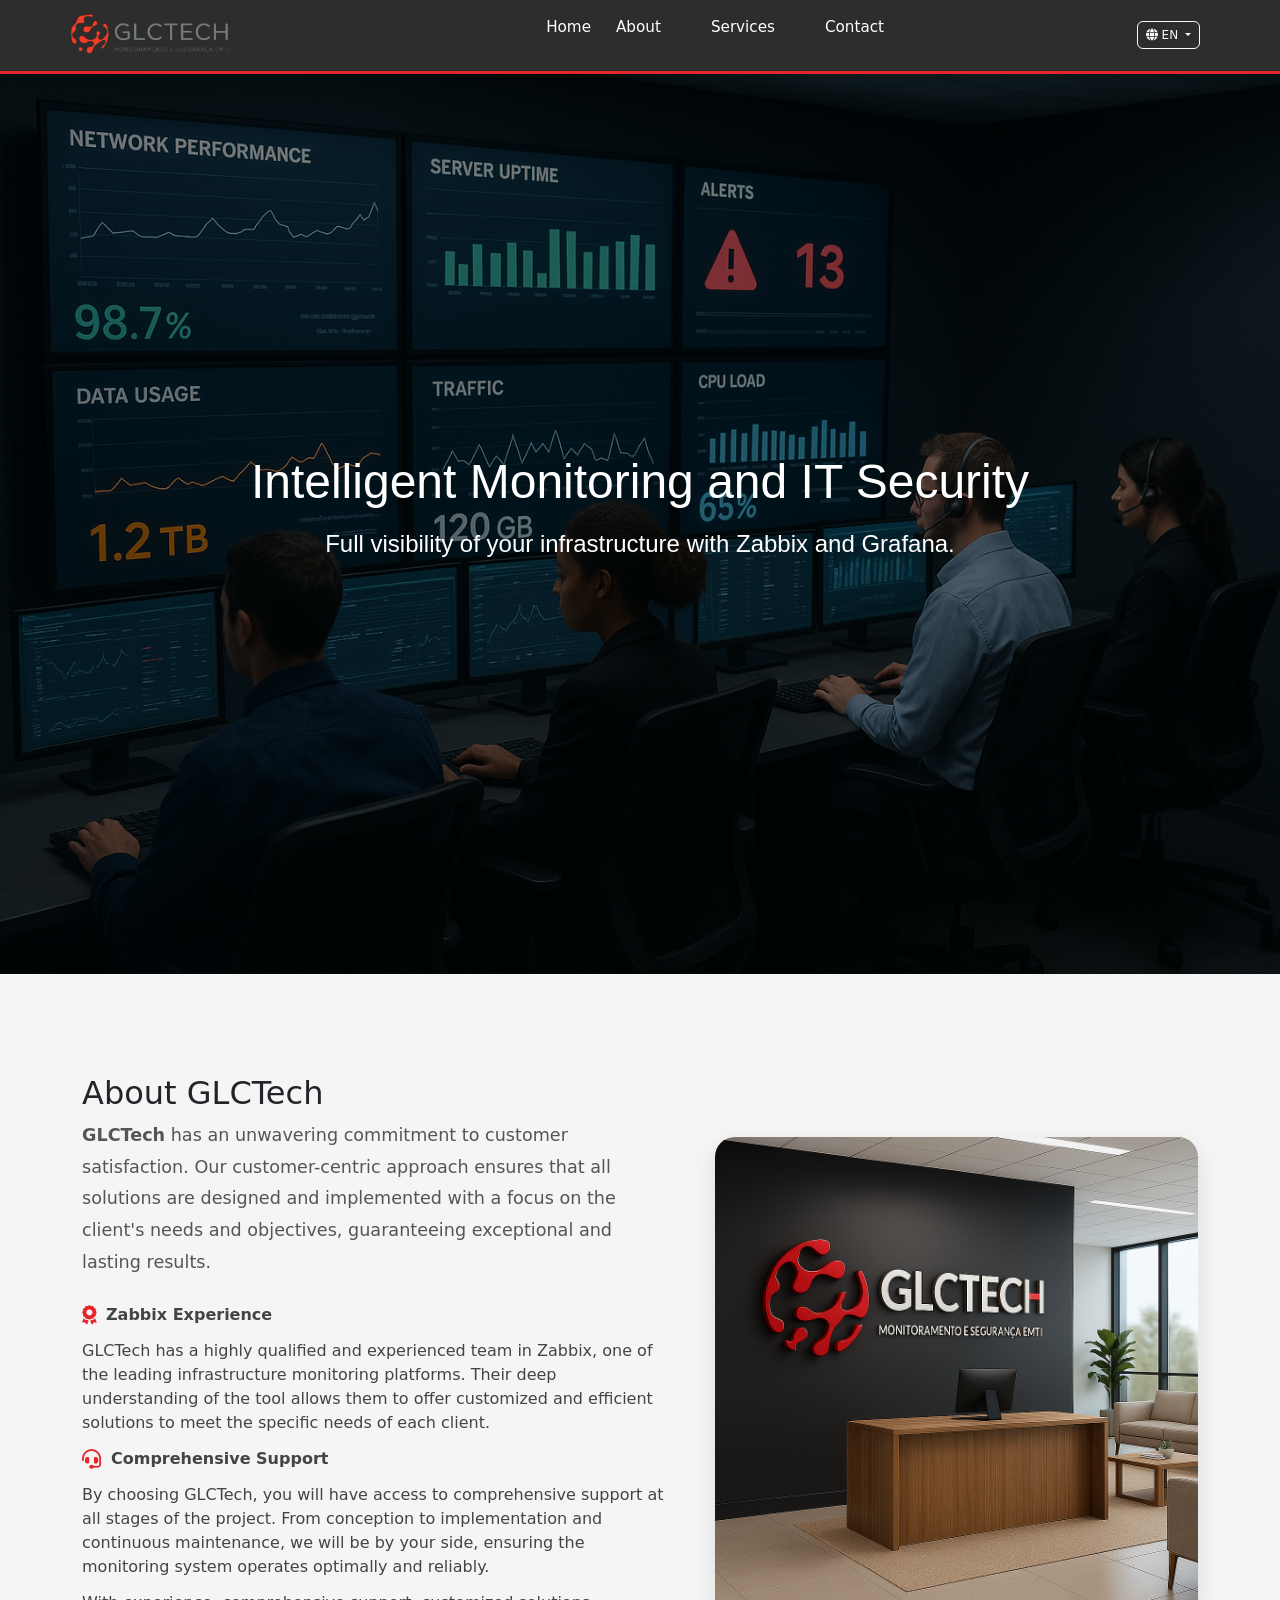
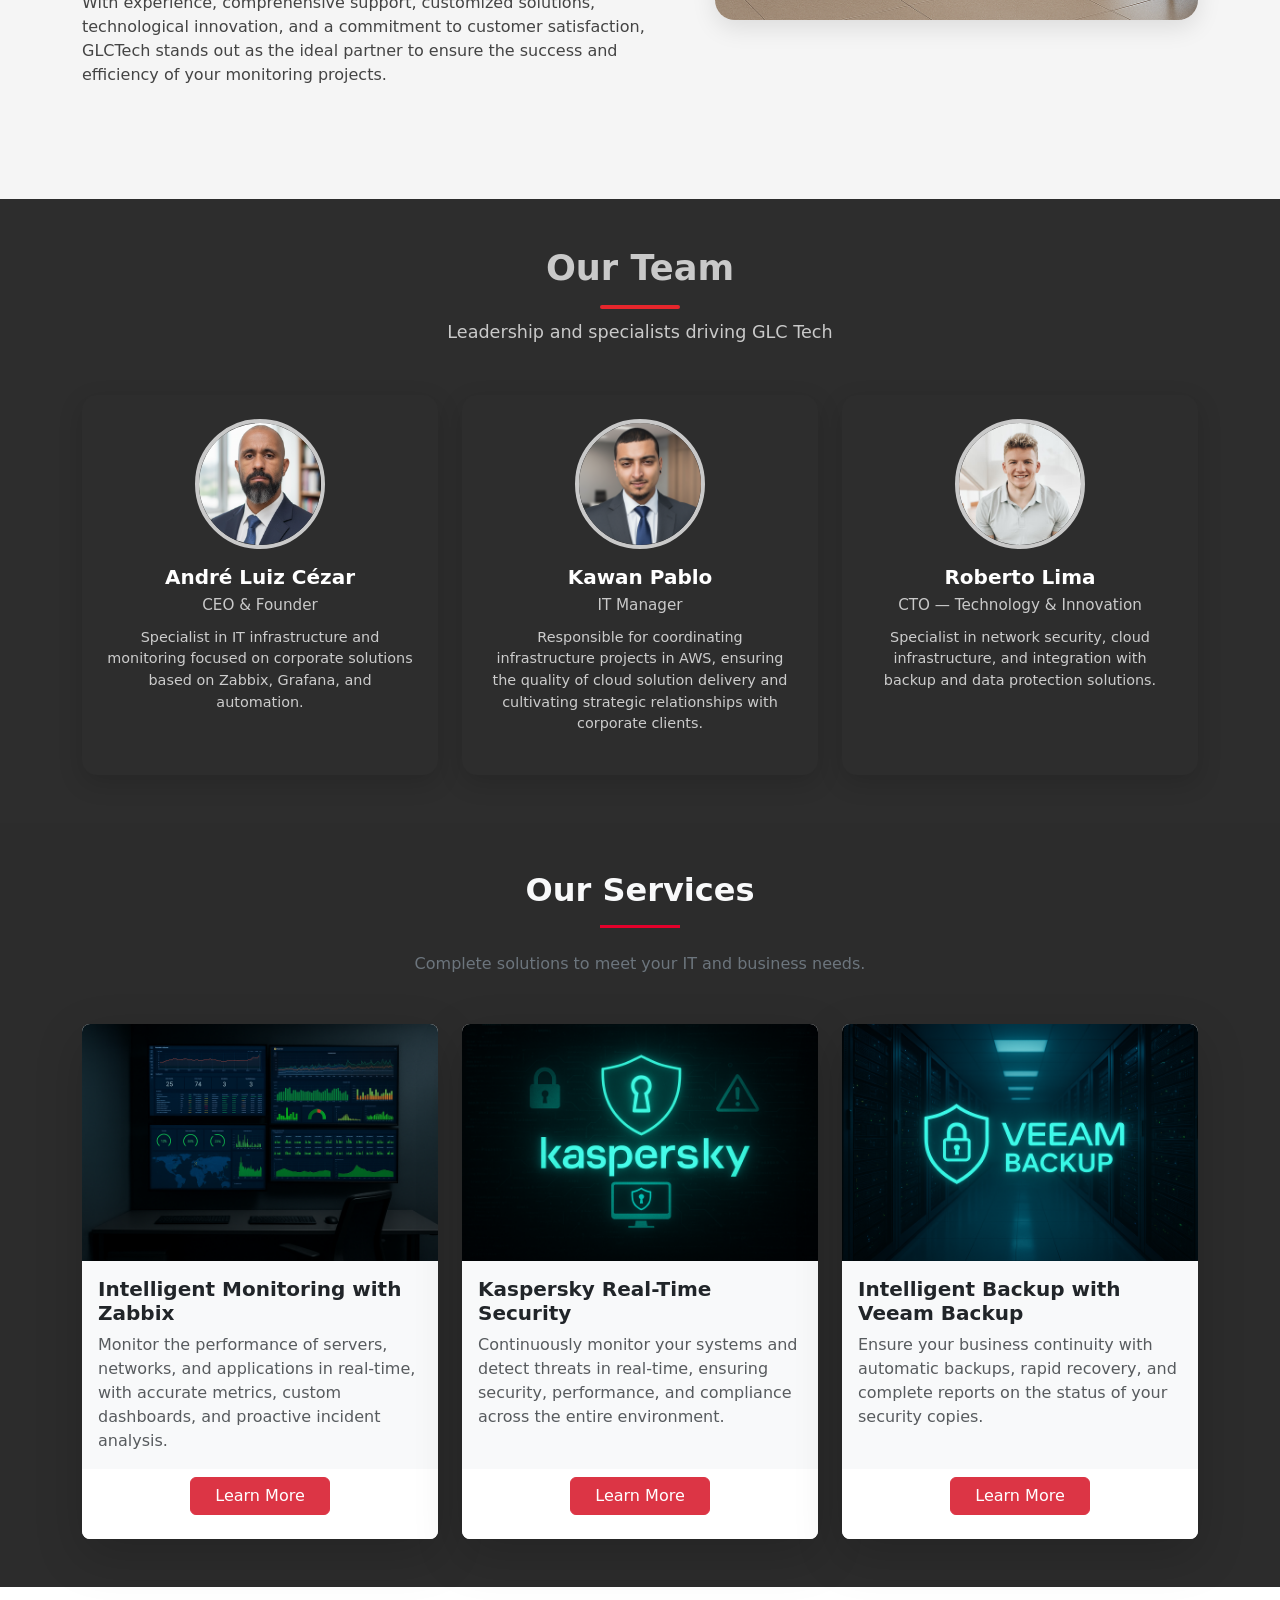
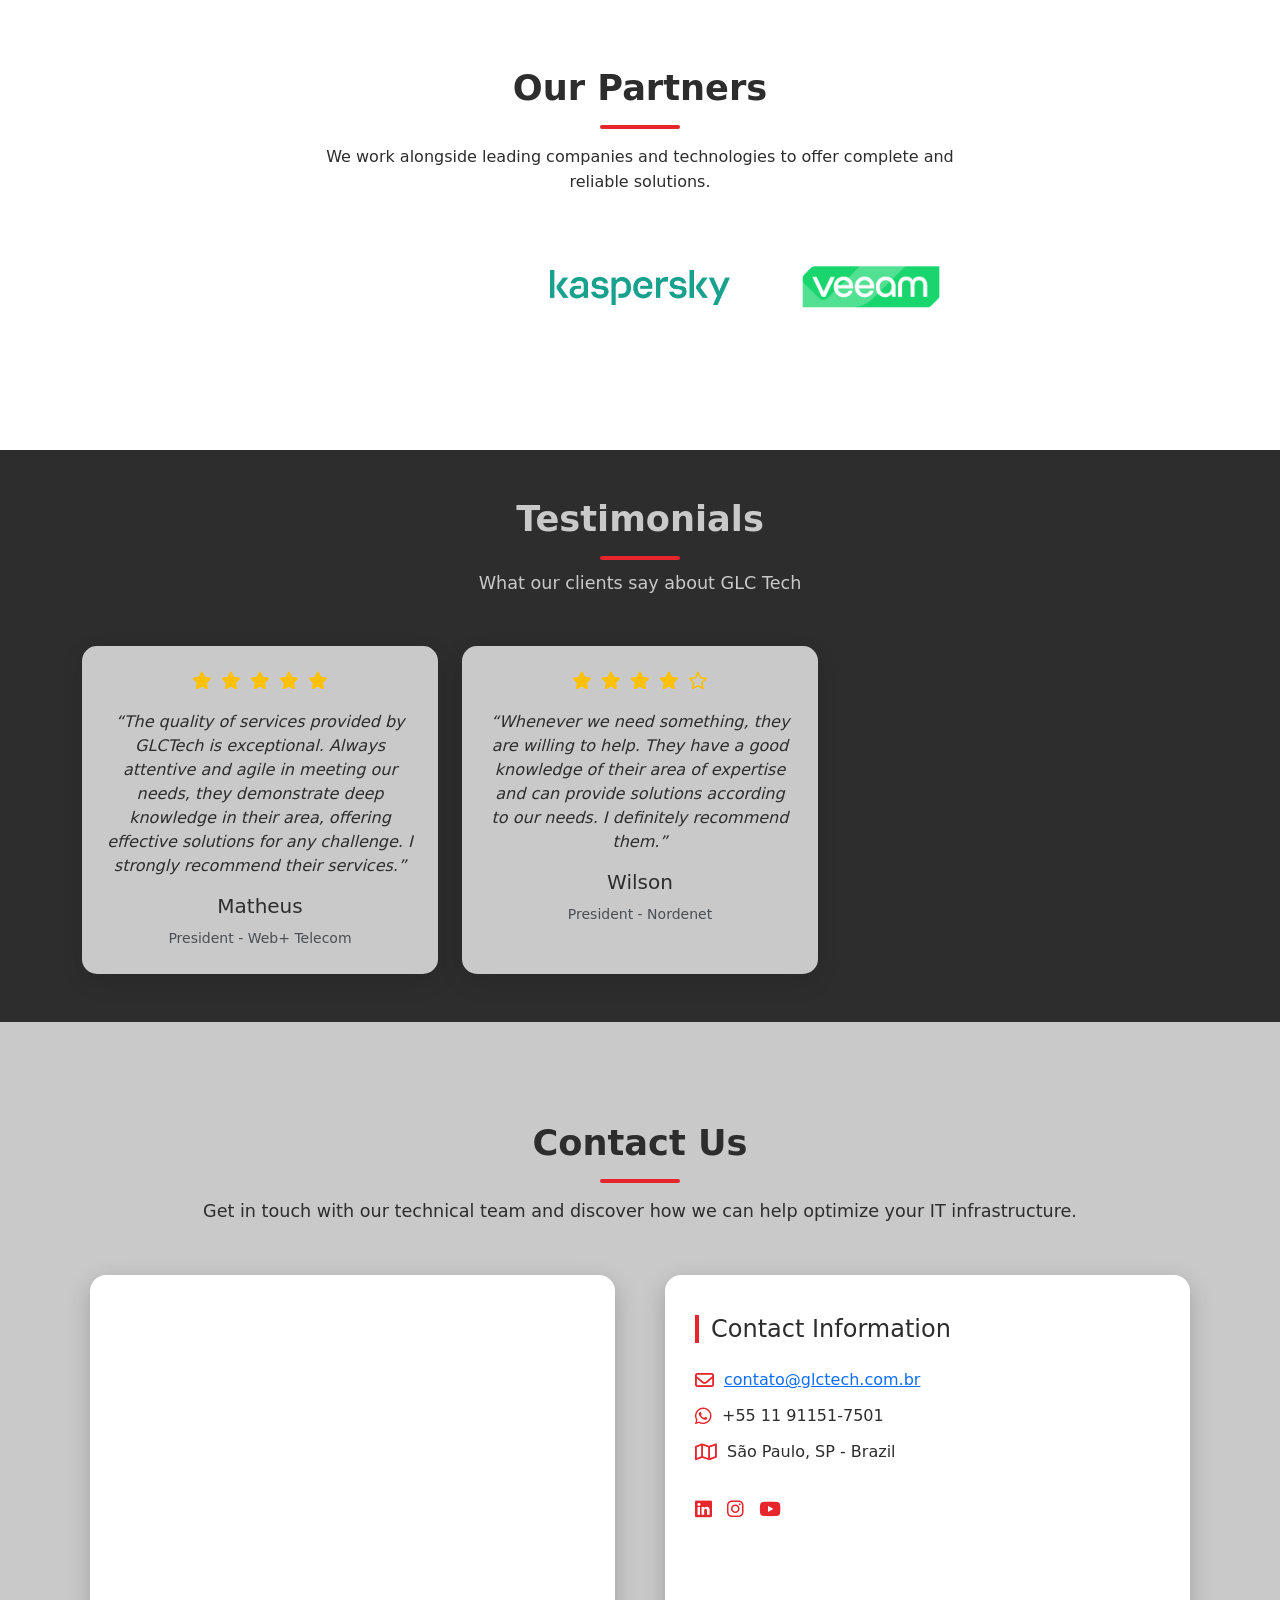
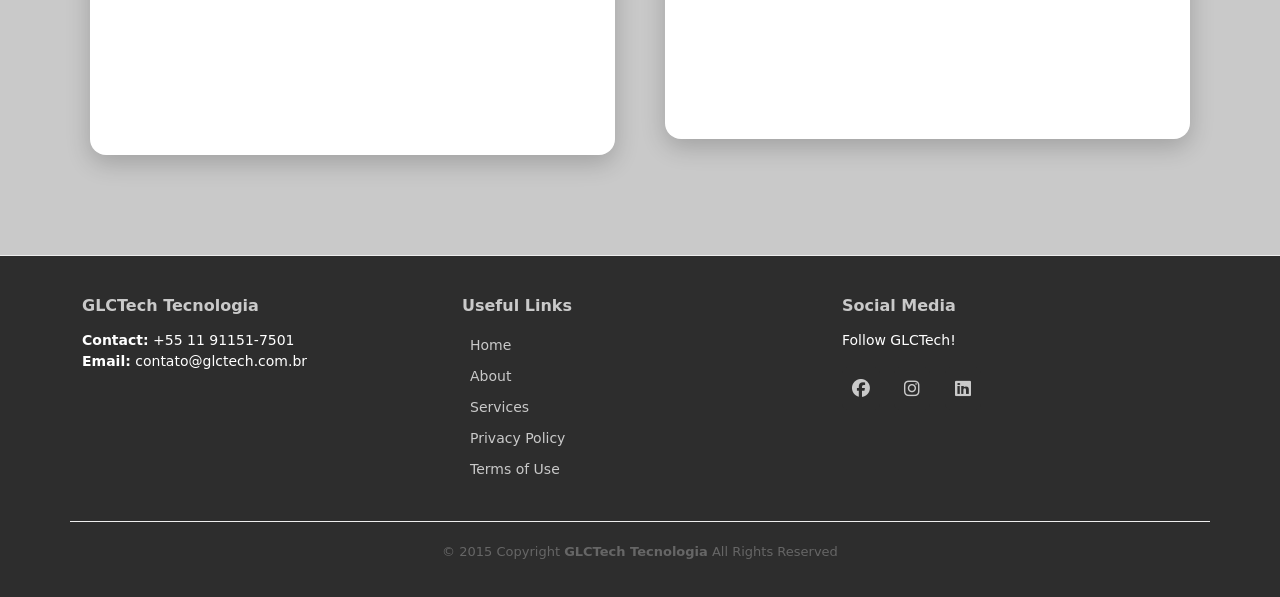
==== commit af5b3009: "Add files via upload" ====
--- a/index_eng.html
+++ b/index_eng.html
@@ -257,7 +257,7 @@
             </p>
           </div>
           <div class="card-footer bg-white border-0 text-center pb-4">
-            <a href="./zabbix.html" target="_blank" class="btn btn-danger px-4">Learn More</a>
+            <a href="./zabbix_eng.html" target="_blank" class="btn btn-danger px-4">Learn More</a>
           </div>
         </div>
       </div>
@@ -272,7 +272,7 @@
             </p>
           </div>
           <div class="card-footer bg-white border-0 text-center pb-4">
-            <a href="./kaspersky.html" class="btn btn-danger px-4" target="_blank">Learn More</a>
+            <a href="./kaspersky_eng.html" class="btn btn-danger px-4" target="_blank">Learn More</a>
           </div>
         </div>
       </div>
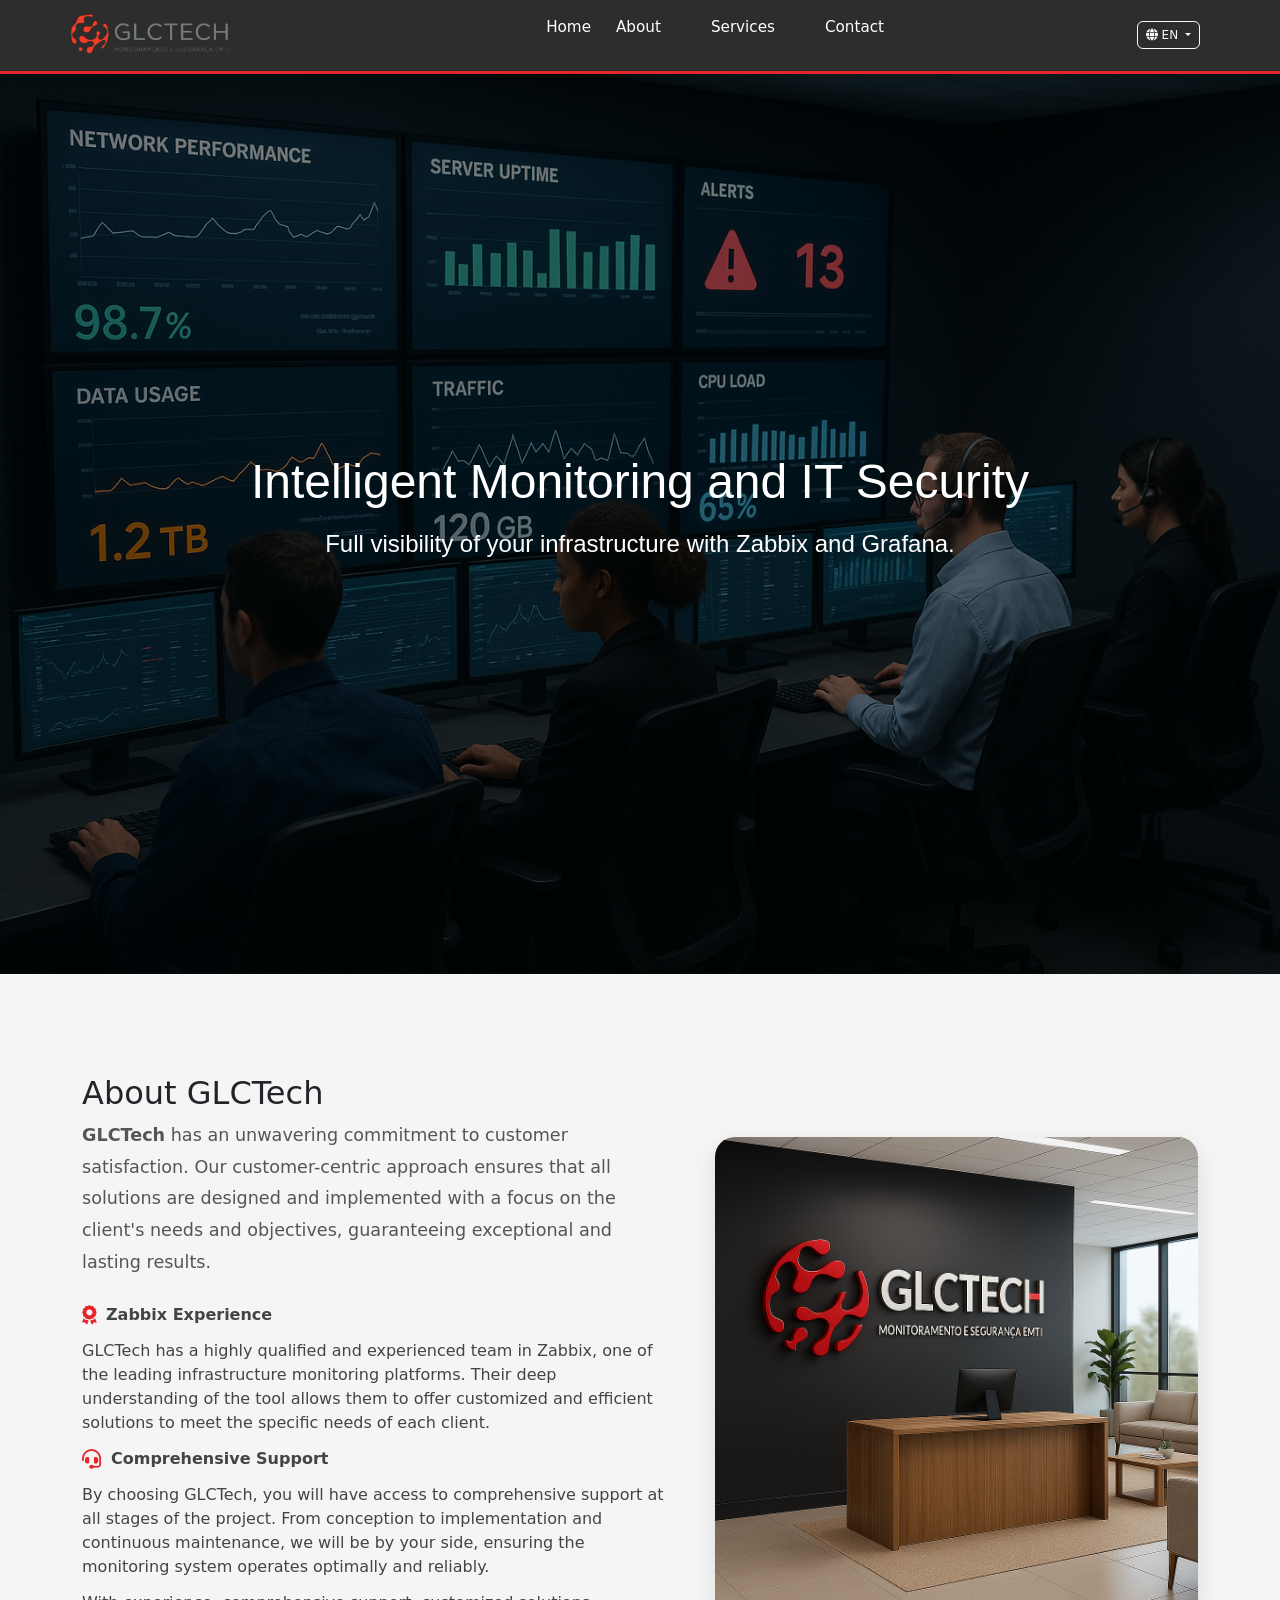
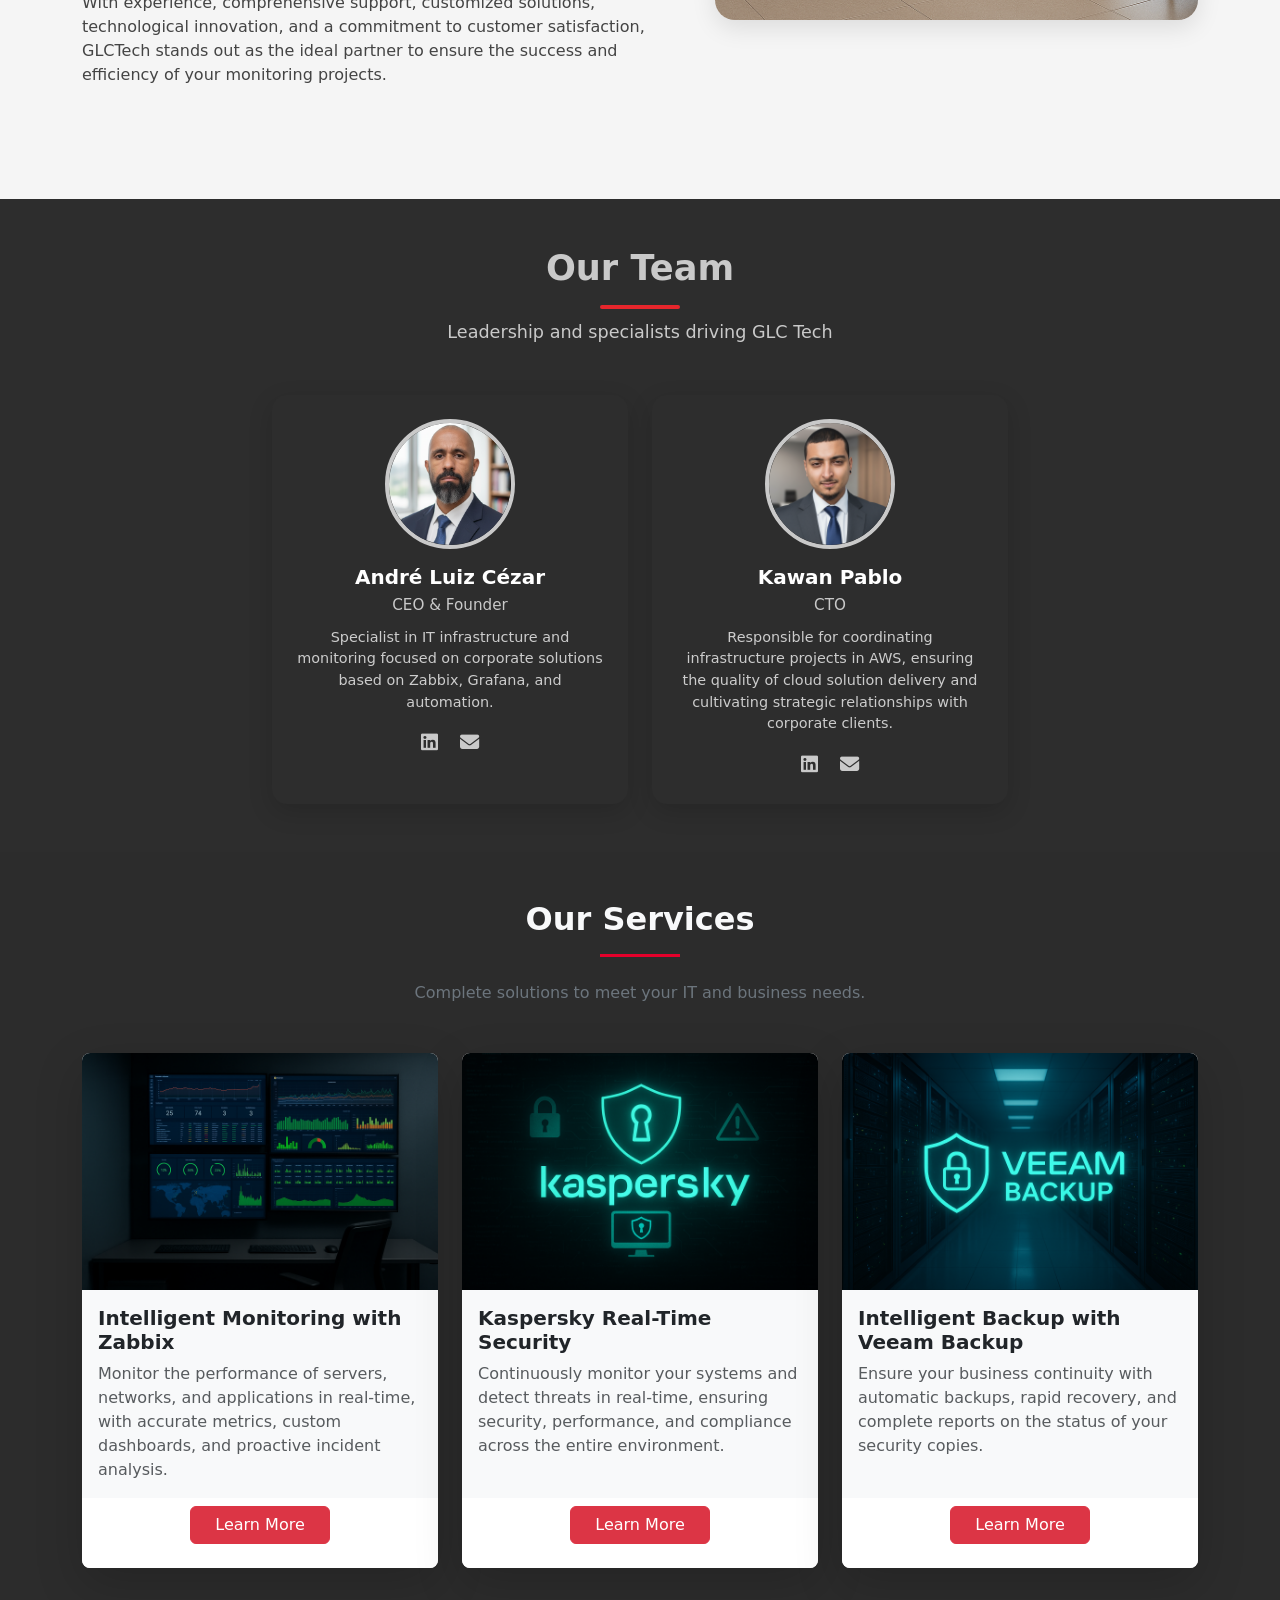
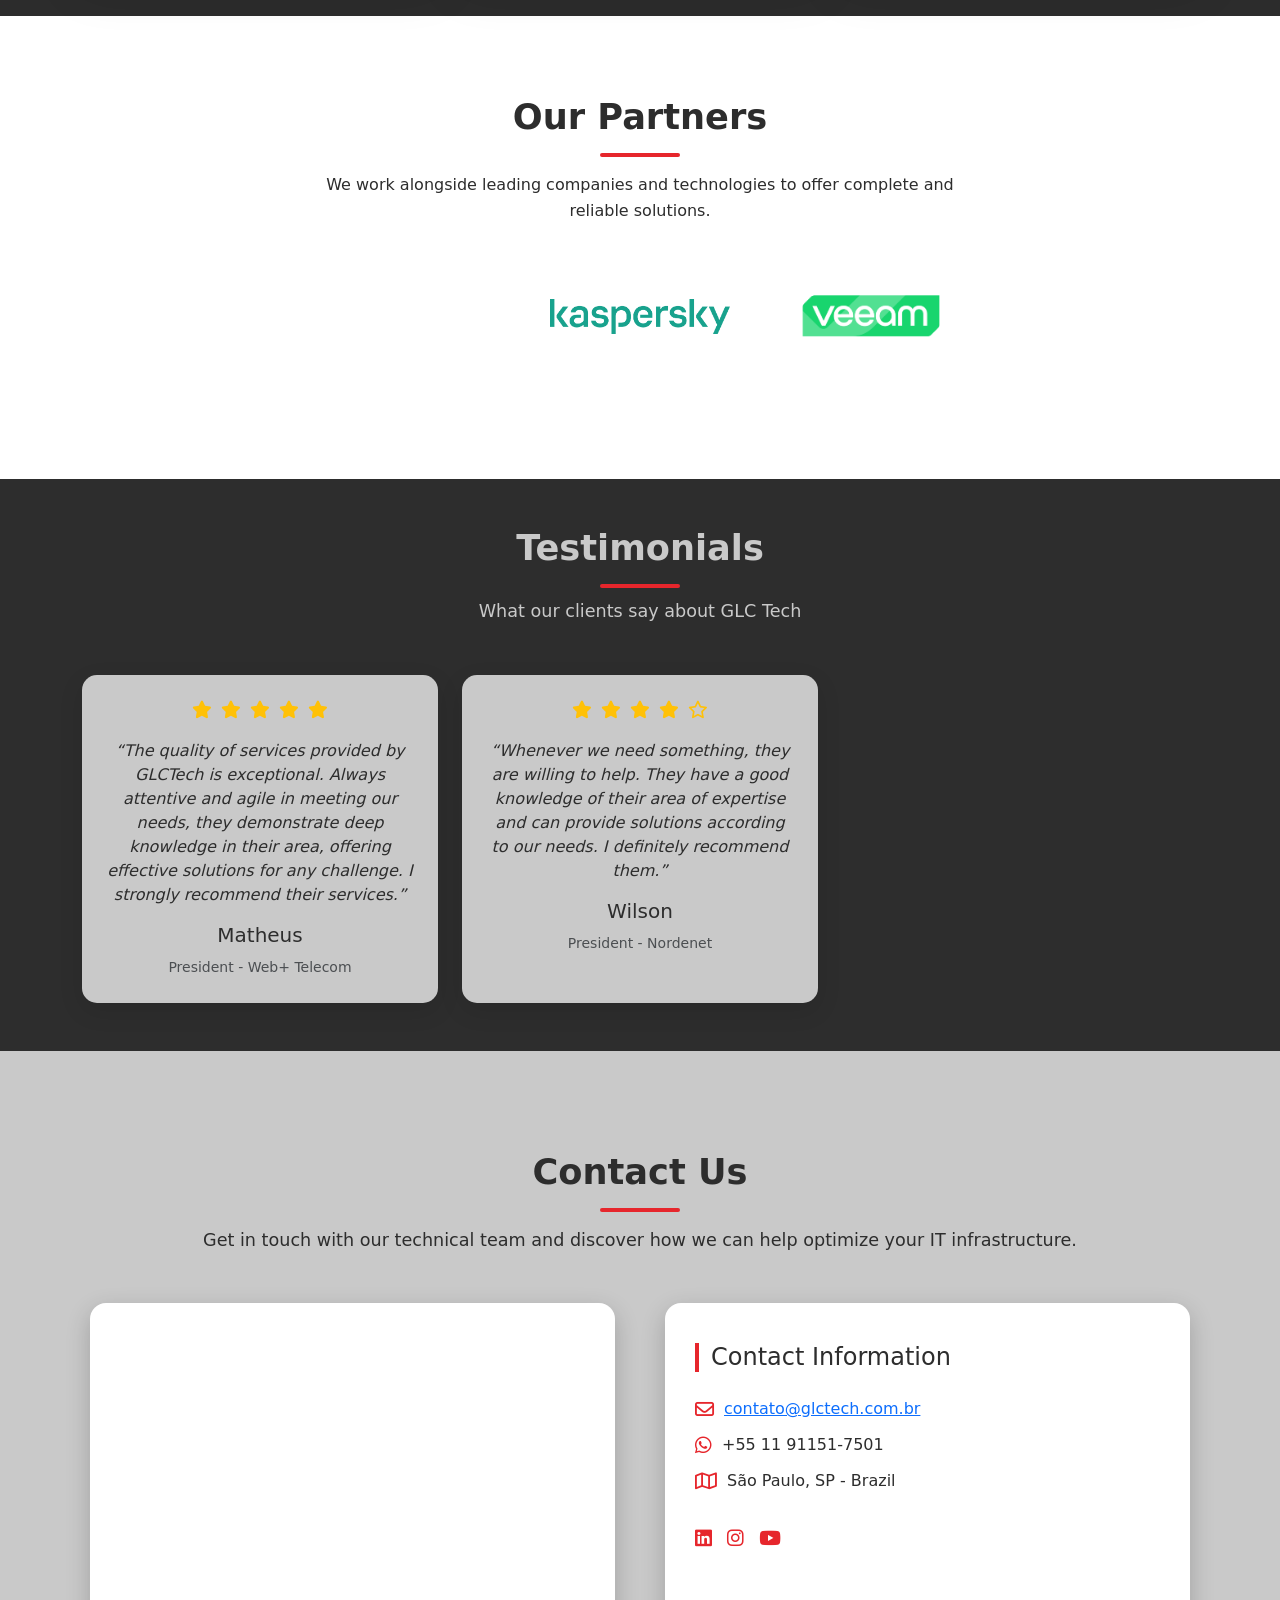
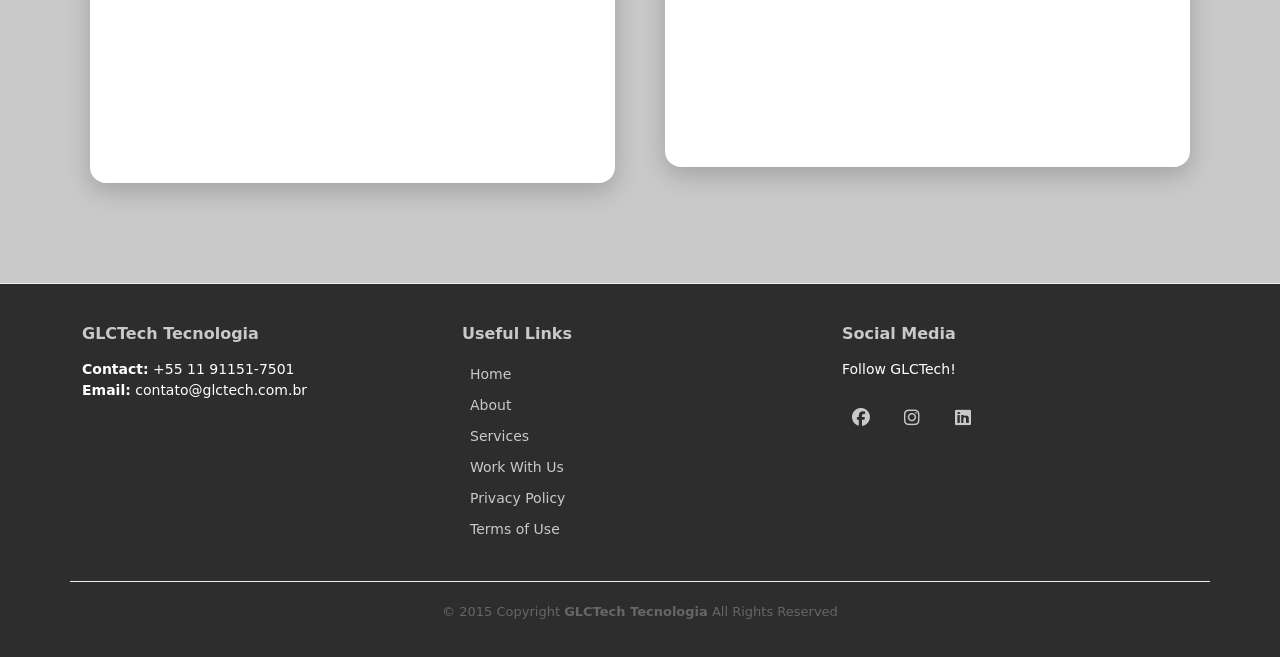
==== commit dee7108a: "Add files via upload" ====
--- a/index_eng.html
+++ b/index_eng.html
@@ -12,6 +12,8 @@
   <meta name="viewport" content="width=device-width, initial-scale=1.0">
   <script defer src="./scripts/script.js"></script>
   <script src="https://cdn.jsdelivr.net/npm/bootstrap@5.3.0/dist/js/bootstrap.bundle.min.js"></script>
+
+  
 </head>
 <body>
 
@@ -204,7 +206,24 @@
           <p class="team-role">CEO & Founder</p>
           <p class="team-bio">Specialist in IT infrastructure and monitoring focused on corporate solutions based on Zabbix, Grafana, and automation.</p>
           <div class="team-social mt-3">
-            </div>
+            <a href="https://www.linkedin.com/in/andrelcezar/" aria-label="LinkedIn"><i class="fab fa-linkedin"></i></a>
+            <a href="mailto:andre.cezar@glctech.com.br" aria-label="Email"><i class="fa-solid fa-envelope"></i></a>
+          </div>
+        </div>
+      </div>
+
+      <div class="col-md-4 col-sm-6" hidden>
+        <div class="team-card text-center p-4 h-100">
+          <div class="team-img mb-3">
+            <img src="./assets/team/kawan.png" alt="Juliana Silva" class="img-fluid rounded-circle">
+          </div>
+          <h5 class="team-name">Kawan Pablo</h5>
+          <p class="team-role">CTO</p>
+          <p class="team-bio">Responsible for coordinating infrastructure projects in AWS, ensuring the quality of cloud solution delivery and cultivating strategic relationships with corporate clients.</p>
+          <div class="team-social mt-3">
+            <a href="https://www.linkedin.com/in/andrelcezar/" aria-label="LinkedIn"><i class="fab fa-linkedin"></i></a>
+            <a href="mailto:andre.cezar@glctech.com.br" aria-label="Email"><i class="fa-solid fa-envelope"></i></a>
+          </div>
         </div>
       </div>
 
@@ -214,23 +233,13 @@
             <img src="./assets/team/kawan.png" alt="Juliana Silva" class="img-fluid rounded-circle">
           </div>
           <h5 class="team-name">Kawan Pablo</h5>
-          <p class="team-role">IT Manager</p>
+          <p class="team-role">CTO</p>
           <p class="team-bio">Responsible for coordinating infrastructure projects in AWS, ensuring the quality of cloud solution delivery and cultivating strategic relationships with corporate clients.</p>
           <div class="team-social mt-3">
-             </div>
-        </div>
-      </div>
-
-      <div class="col-md-4 col-sm-6">
-        <div class="team-card text-center p-4 h-100">
-          <div class="team-img mb-3">
-            <img src="./assets/team/team-3.jpg" alt="Roberto Lima" class="img-fluid rounded-circle">
-          </div>
-          <h5 class="team-name">Roberto Lima</h5>
-          <p class="team-role">CTO — Technology & Innovation</p>
-          <p class="team-bio">Specialist in network security, cloud infrastructure, and integration with backup and data protection solutions.</p>
-          <div class="team-social mt-3">
-           </div>
+             <a href="https://www.linkedin.com/in/kawan-pablo-a381b5292/" aria-label="LinkedIn"><i class="fab fa-linkedin"></i></a>
+            <a href="mailto:kawan.pablo@glctech.com.br" aria-label="Email"><i class="fa-solid fa-envelope"></i></a>
+            
+          </div>
         </div>
       </div>
 
@@ -287,7 +296,7 @@
             </p>
           </div>
           <div class="card-footer bg-white border-0 text-center pb-4">
-            <a href="./veeam.html" class="btn btn-danger px-4" target="_blank">Learn More</a>
+            <a href="./veeam_eng.html" class="btn btn-danger px-4" target="_blank">Learn More</a>
           </div>
         </div>
       </div>
@@ -462,6 +471,7 @@
           <li><i class="bi bi-chevron-right"></i> <a href="#home">Home</a></li>
           <li><i class="bi bi-chevron-right"></i> <a href="#about">About</a></li>
           <li><i class="bi bi-chevron-right"></i> <a href="#services">Services</a></li>
+          <li><i class="bi bi-chevron-right"></i> <a href="https://ty0ci.share.hsforms.com/2dDZ5-CdFTKektziqcbgsTQ" target="_blank">Work With Us</a></li>
           <li><i class="bi bi-chevron-right"></i> <a href="politica_eng.html" target="_blank">Privacy Policy</a></li>
           <li><i class="bi bi-chevron-right"></i> <a href="termos_eng.html" target="_blank">Terms of Use</a></li>
         </ul>
@@ -488,6 +498,10 @@
     <p>© 2015 Copyright <strong>GLCTech Tecnologia</strong> All Rights Reserved</p>
   </div>
 </footer>
+
+<!-- Start of HubSpot Embed Code -->
+<script type="text/javascript" id="hs-script-loader" async defer src="//js.hs-scripts.com/50295618.js"></script>
+<!-- End of HubSpot Embed Code -->
 </body>
 
 <script>
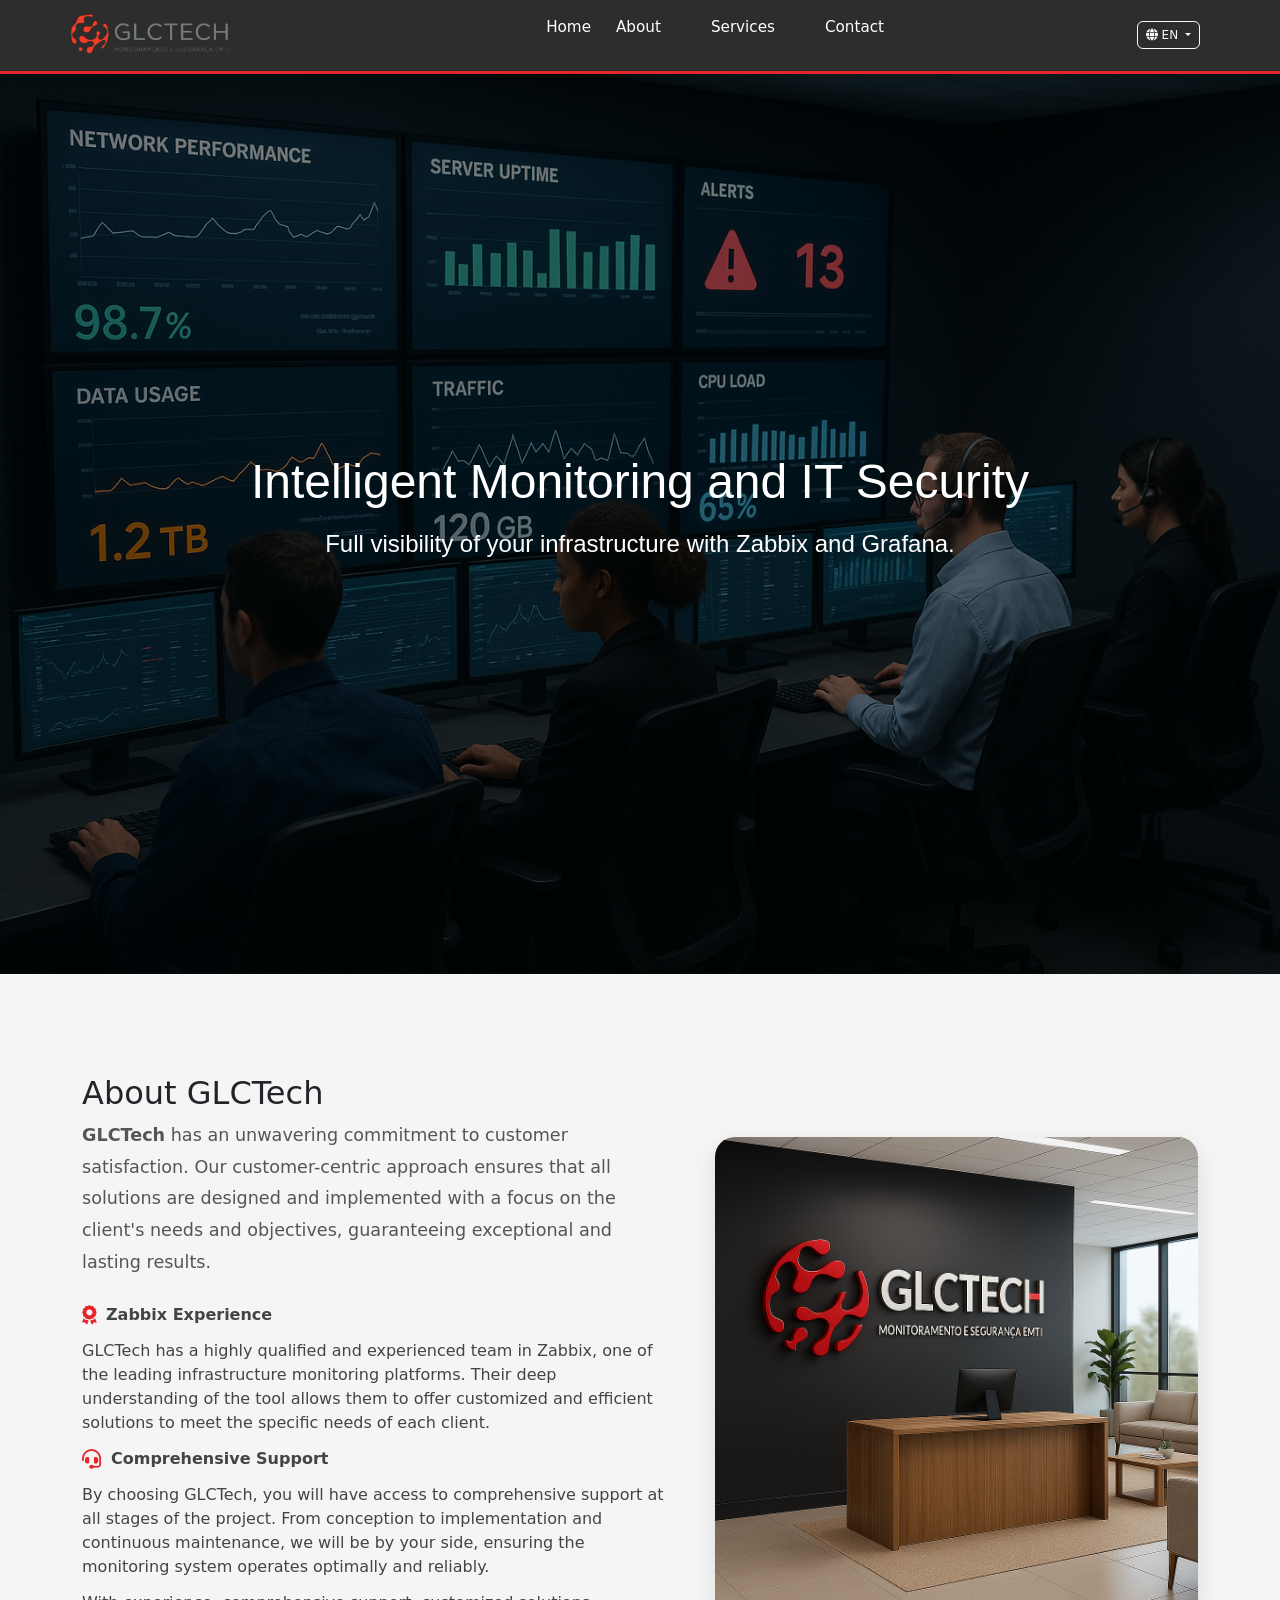
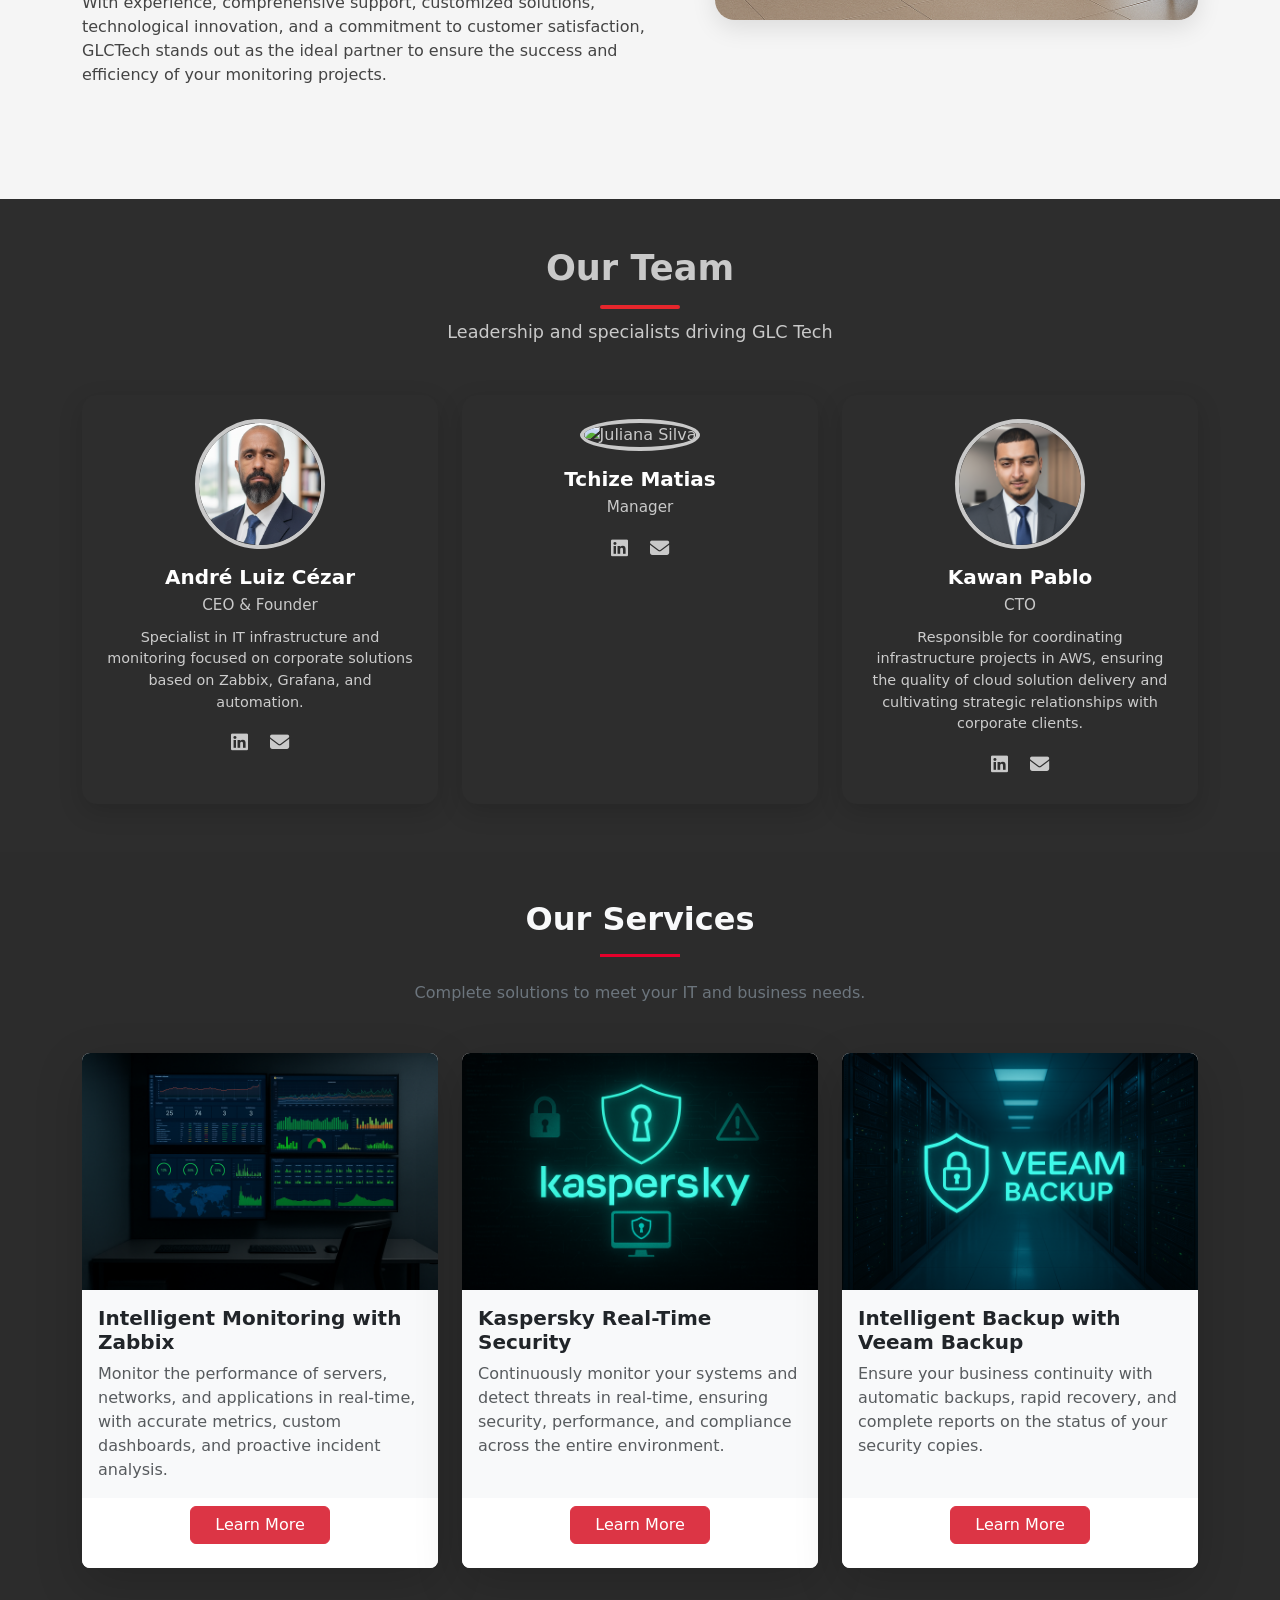
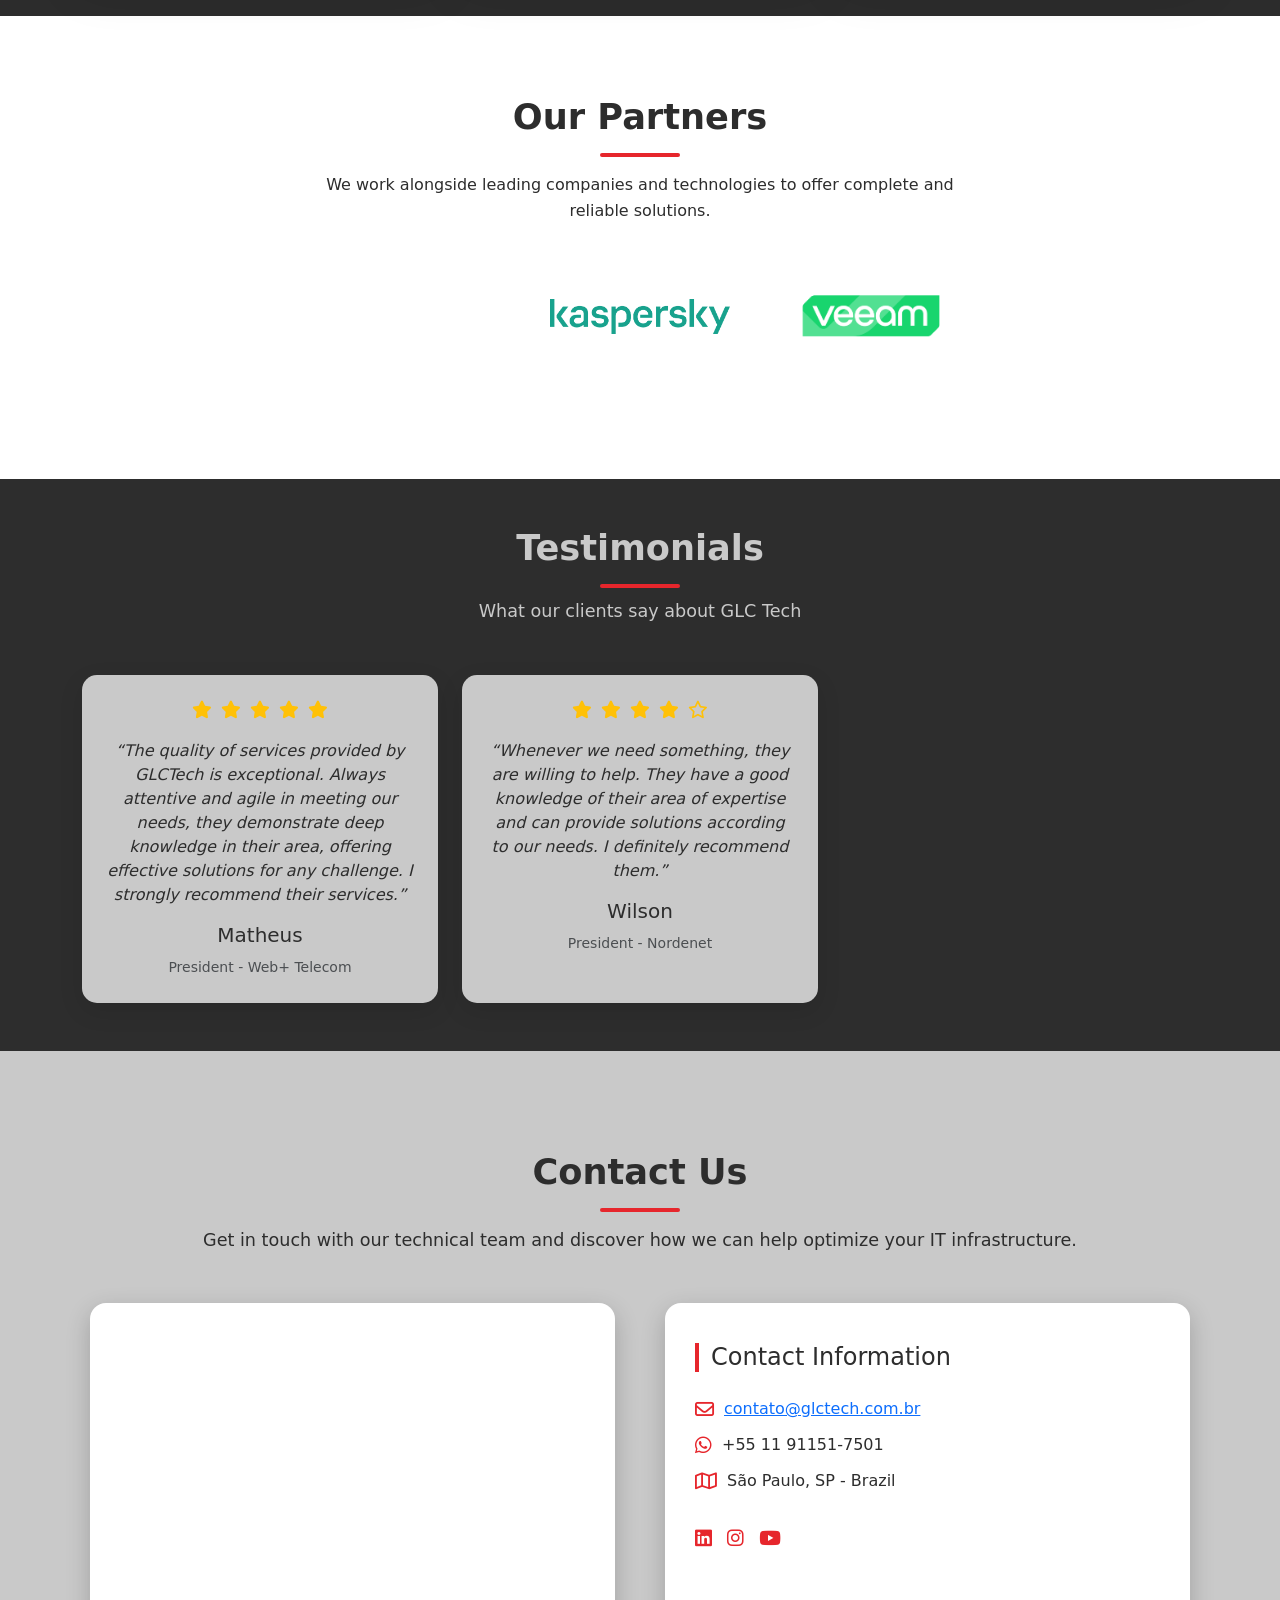
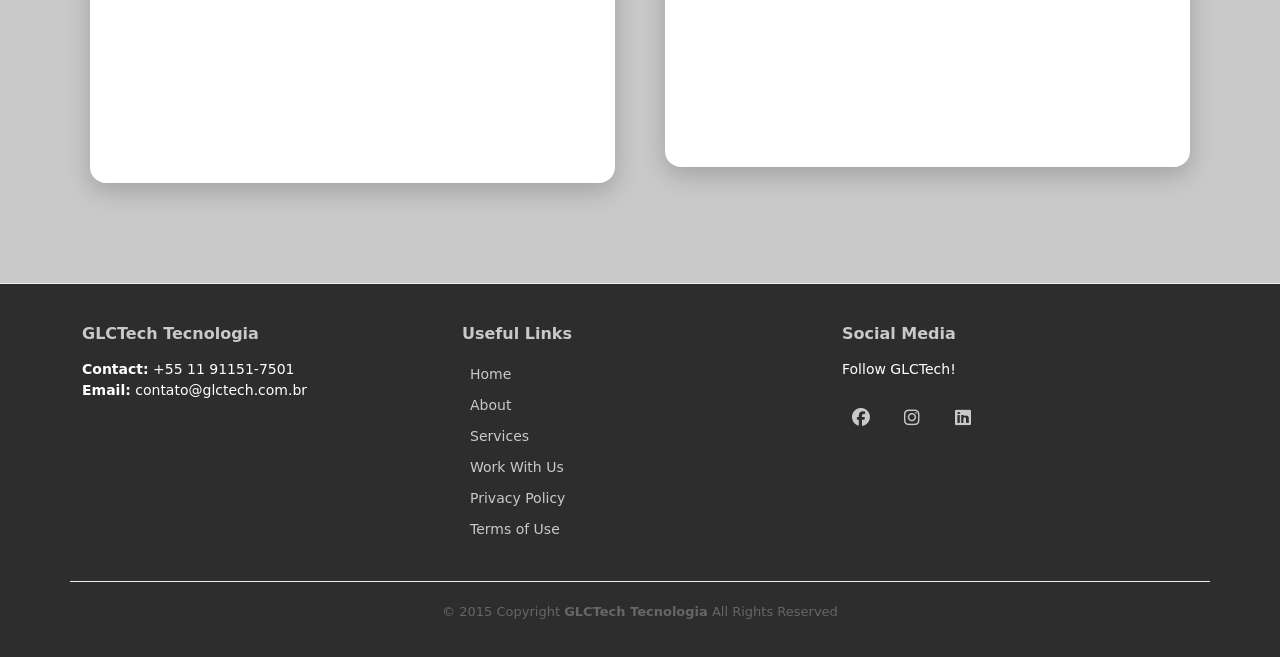
==== commit 384f5738: "Add files via upload" ====
--- a/index_eng.html
+++ b/index_eng.html
@@ -212,17 +212,19 @@
         </div>
       </div>
 
-      <div class="col-md-4 col-sm-6" hidden>
+      <!-- Card 2 -->
+      <div class="col-md-4 col-sm-6" >
         <div class="team-card text-center p-4 h-100">
           <div class="team-img mb-3">
-            <img src="./assets/team/kawan.png" alt="Juliana Silva" class="img-fluid rounded-circle">
-          </div>
-          <h5 class="team-name">Kawan Pablo</h5>
-          <p class="team-role">CTO</p>
-          <p class="team-bio">Responsible for coordinating infrastructure projects in AWS, ensuring the quality of cloud solution delivery and cultivating strategic relationships with corporate clients.</p>
+            <img src="./assets/team/tchize.png" alt="Juliana Silva" class="img-fluid rounded-circle">
+          </div>
+          <h5 class="team-name">Tchize Matias</h5>
+          <p class="team-role">Manager</p>
+          <p class="team-bio"></p>
           <div class="team-social mt-3">
-            <a href="https://www.linkedin.com/in/andrelcezar/" aria-label="LinkedIn"><i class="fab fa-linkedin"></i></a>
-            <a href="mailto:andre.cezar@glctech.com.br" aria-label="Email"><i class="fa-solid fa-envelope"></i></a>
+            <a href="https://www.linkedin.com/in/tchize-i-do-devops/" aria-label="LinkedIn"><i class="fab fa-linkedin"></i></a>
+            <a href="#" aria-label="Email"><i class="fa-solid fa-envelope"></i></a>
+            
           </div>
         </div>
       </div>
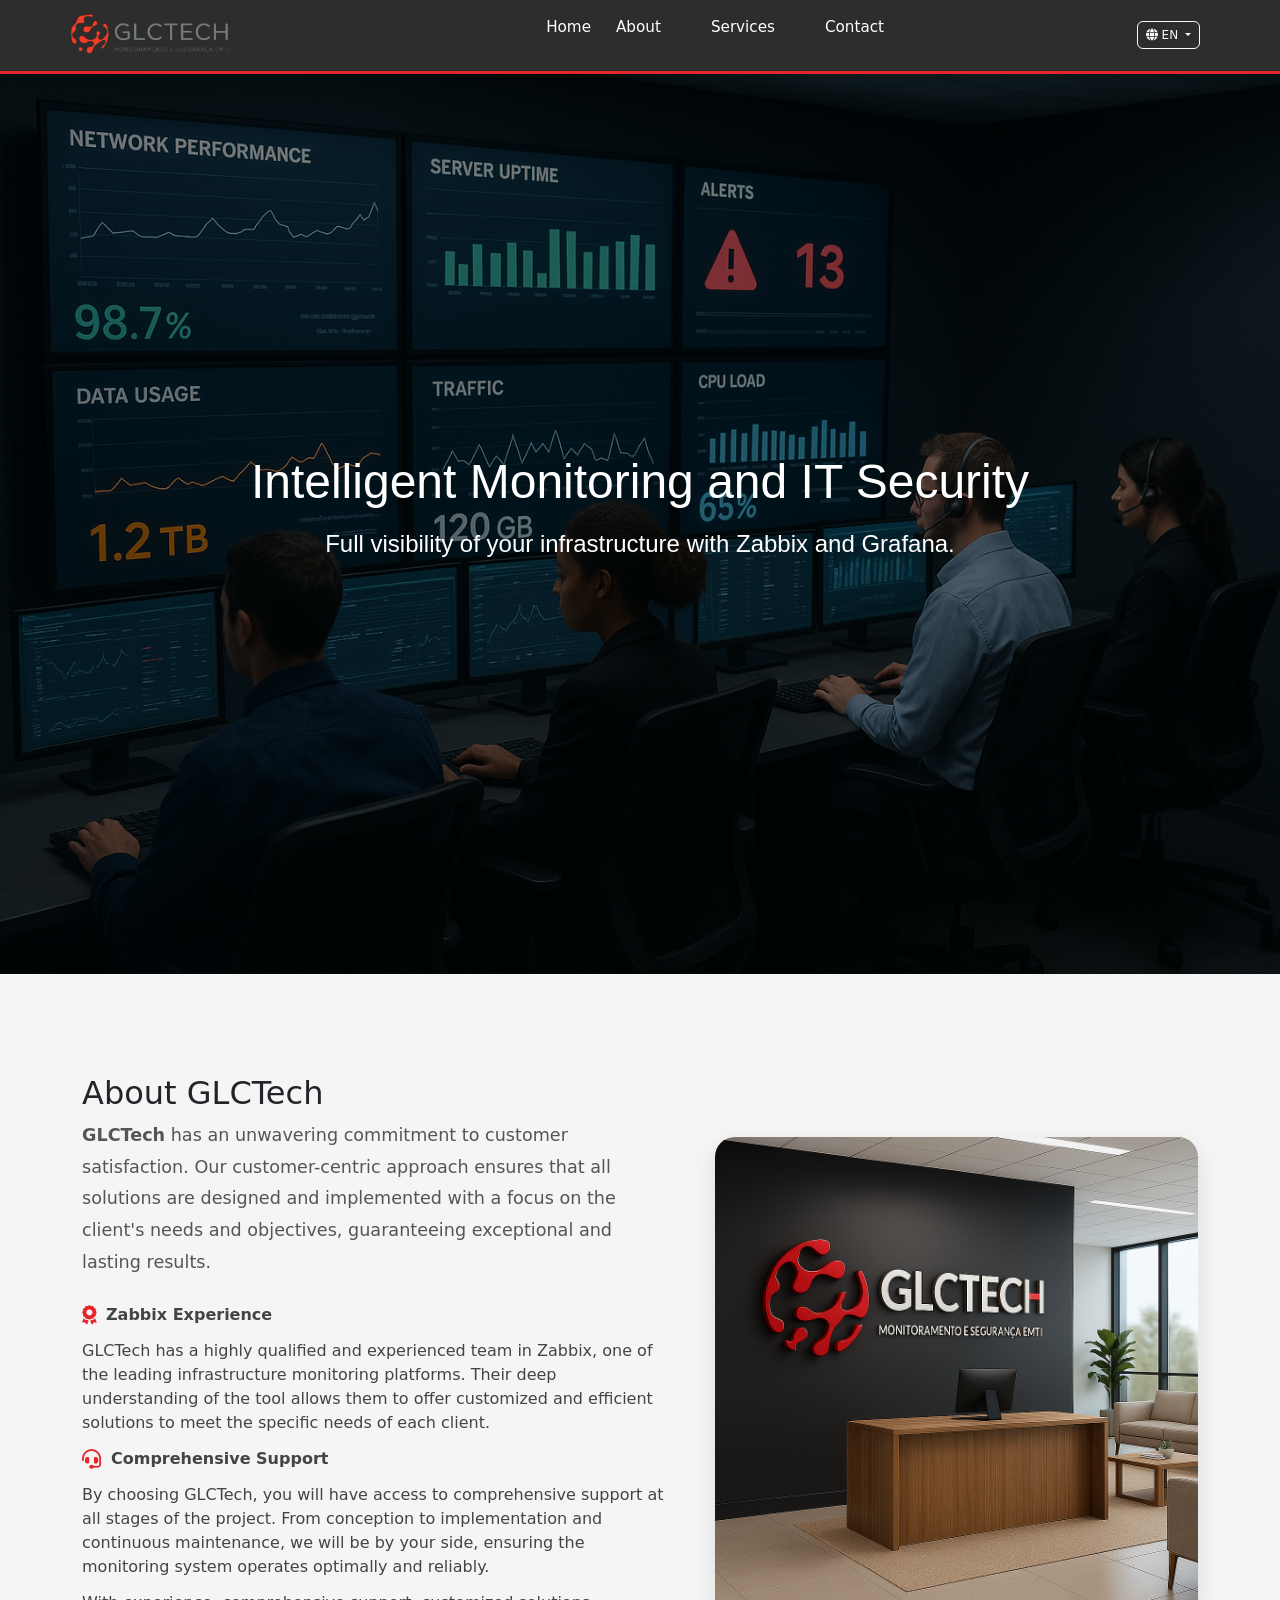
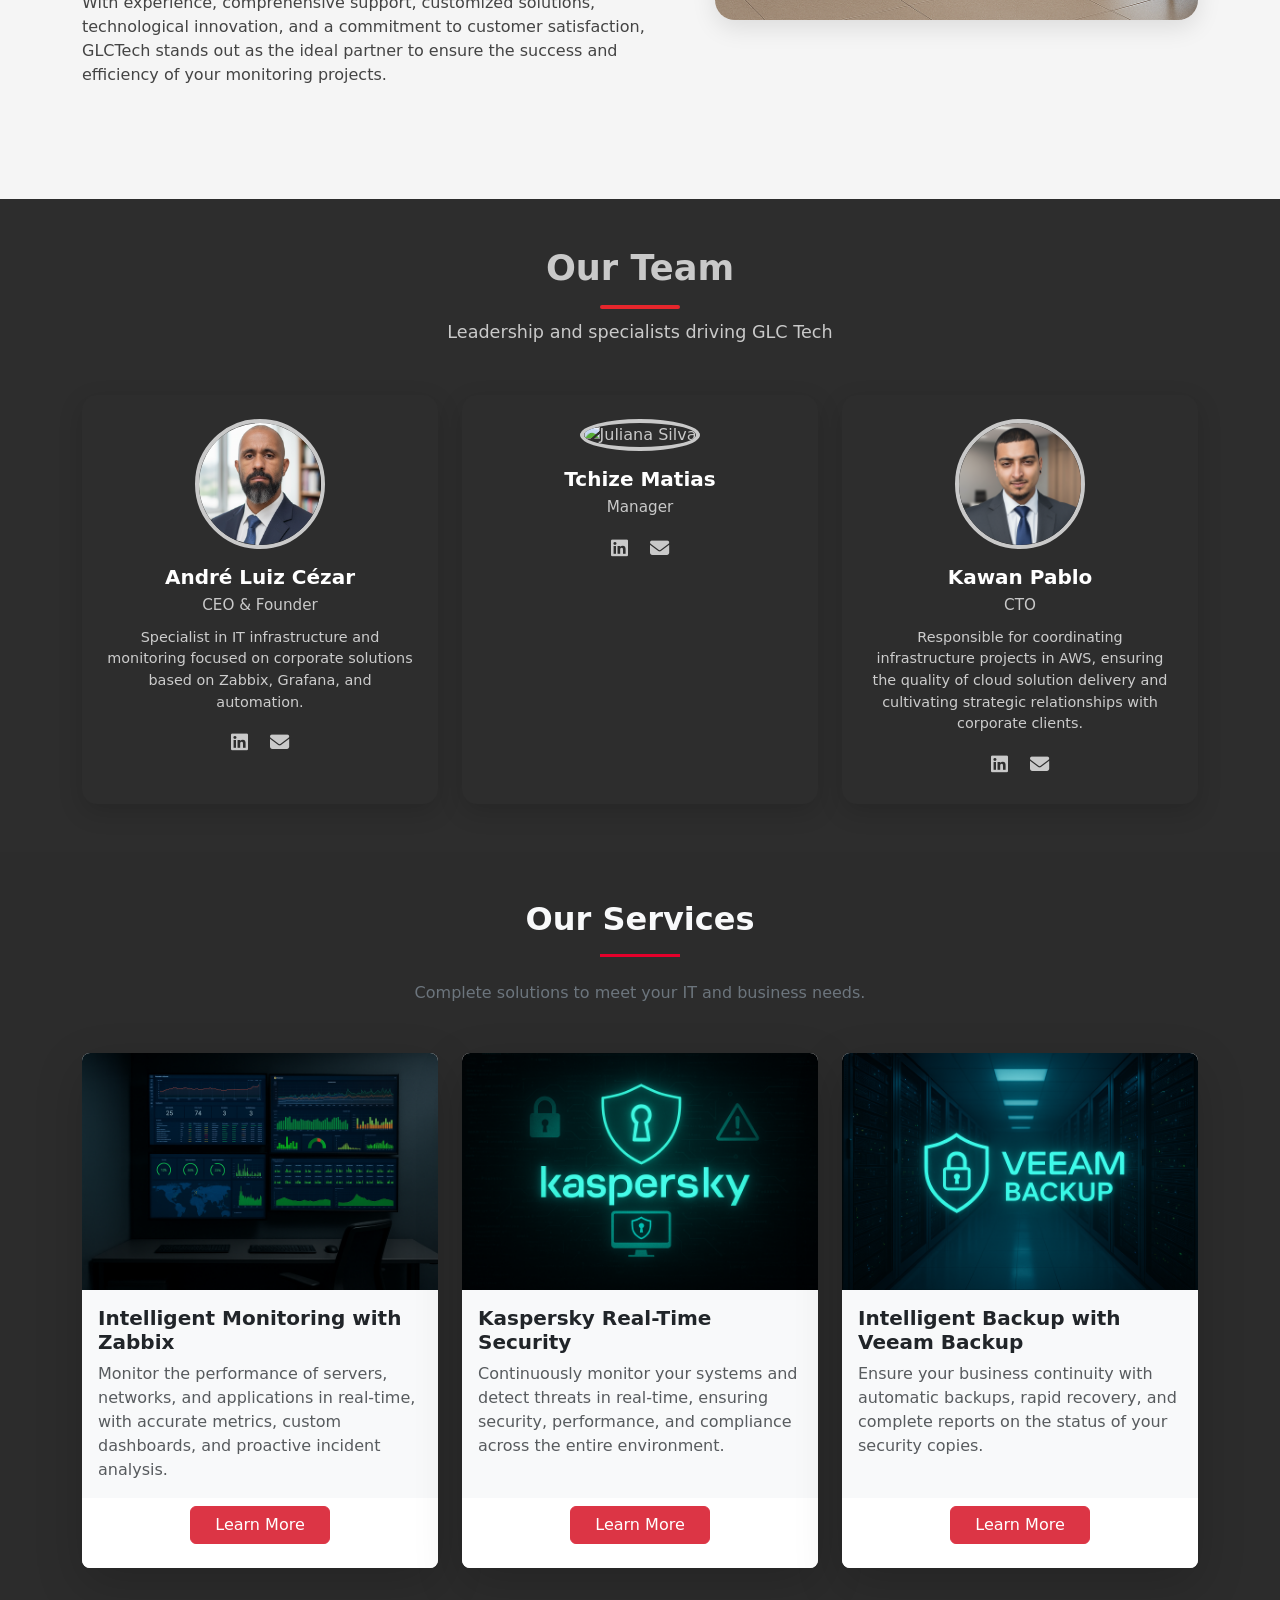
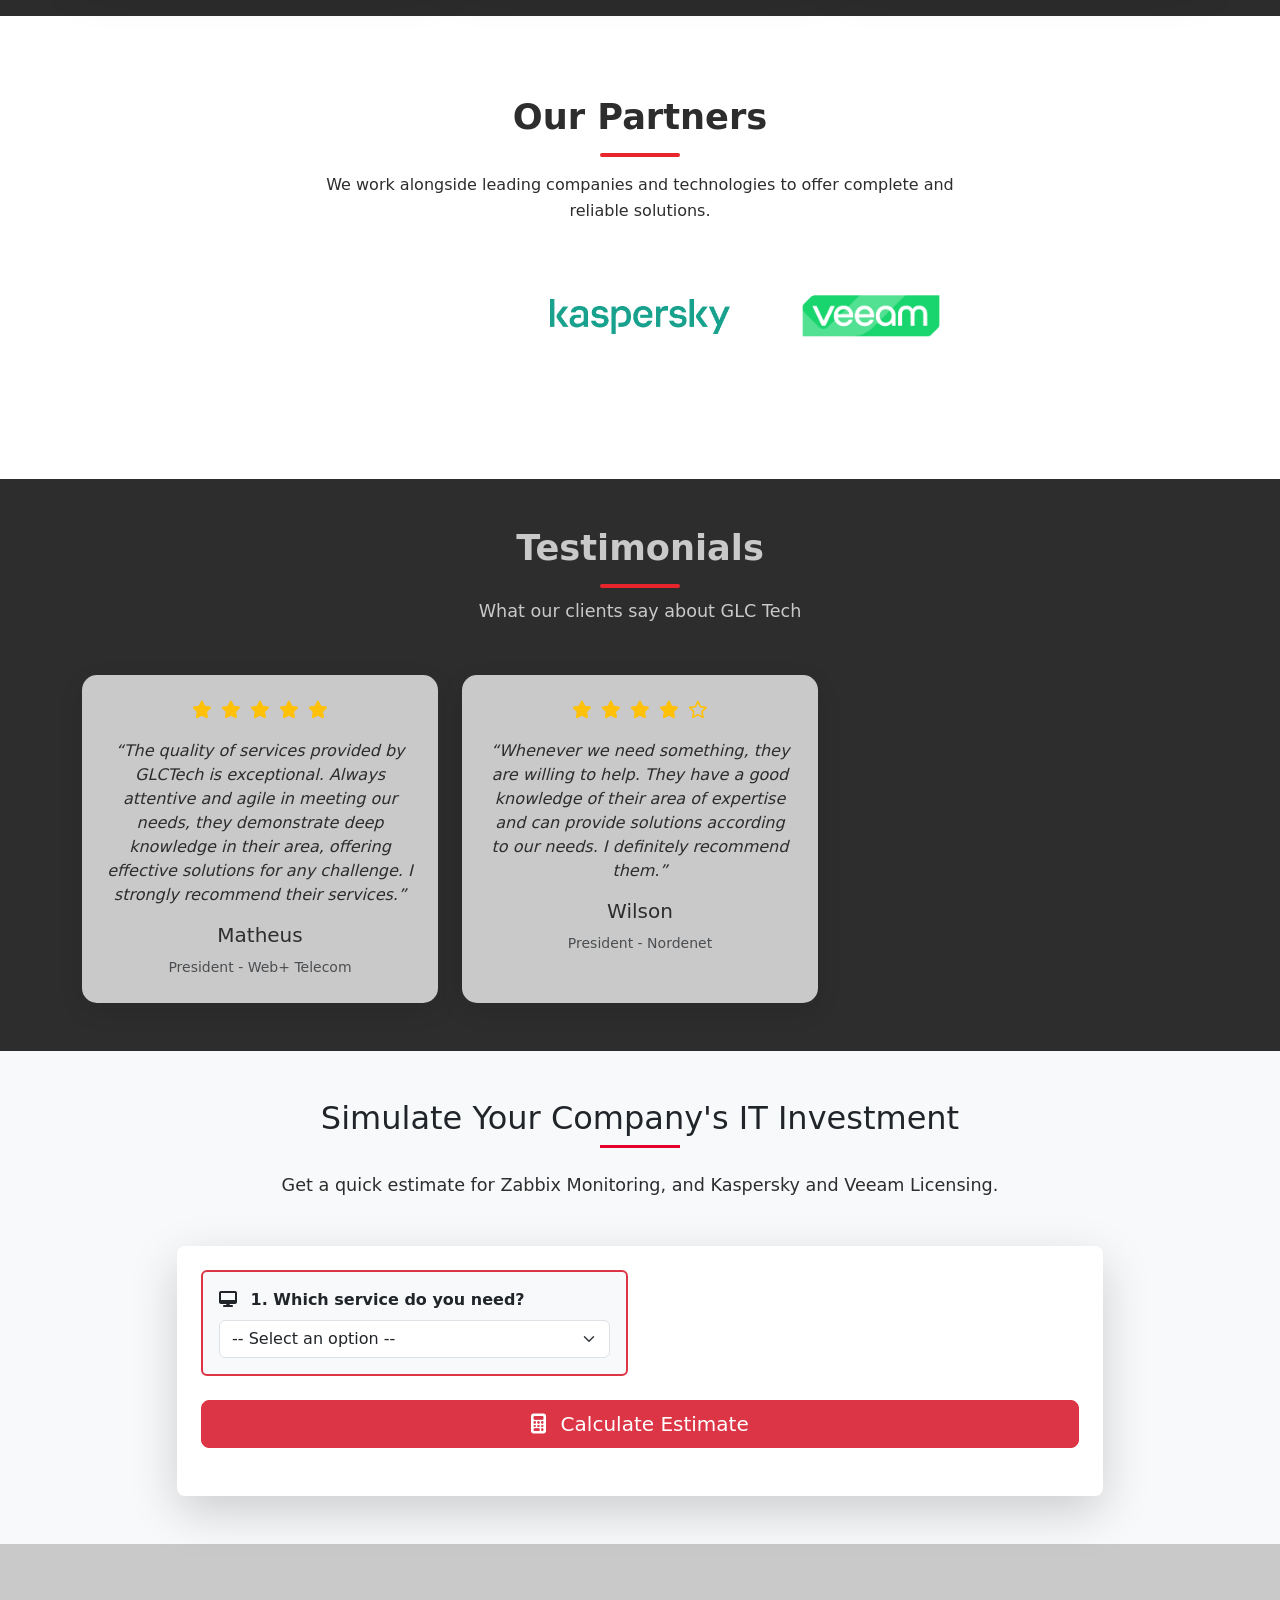
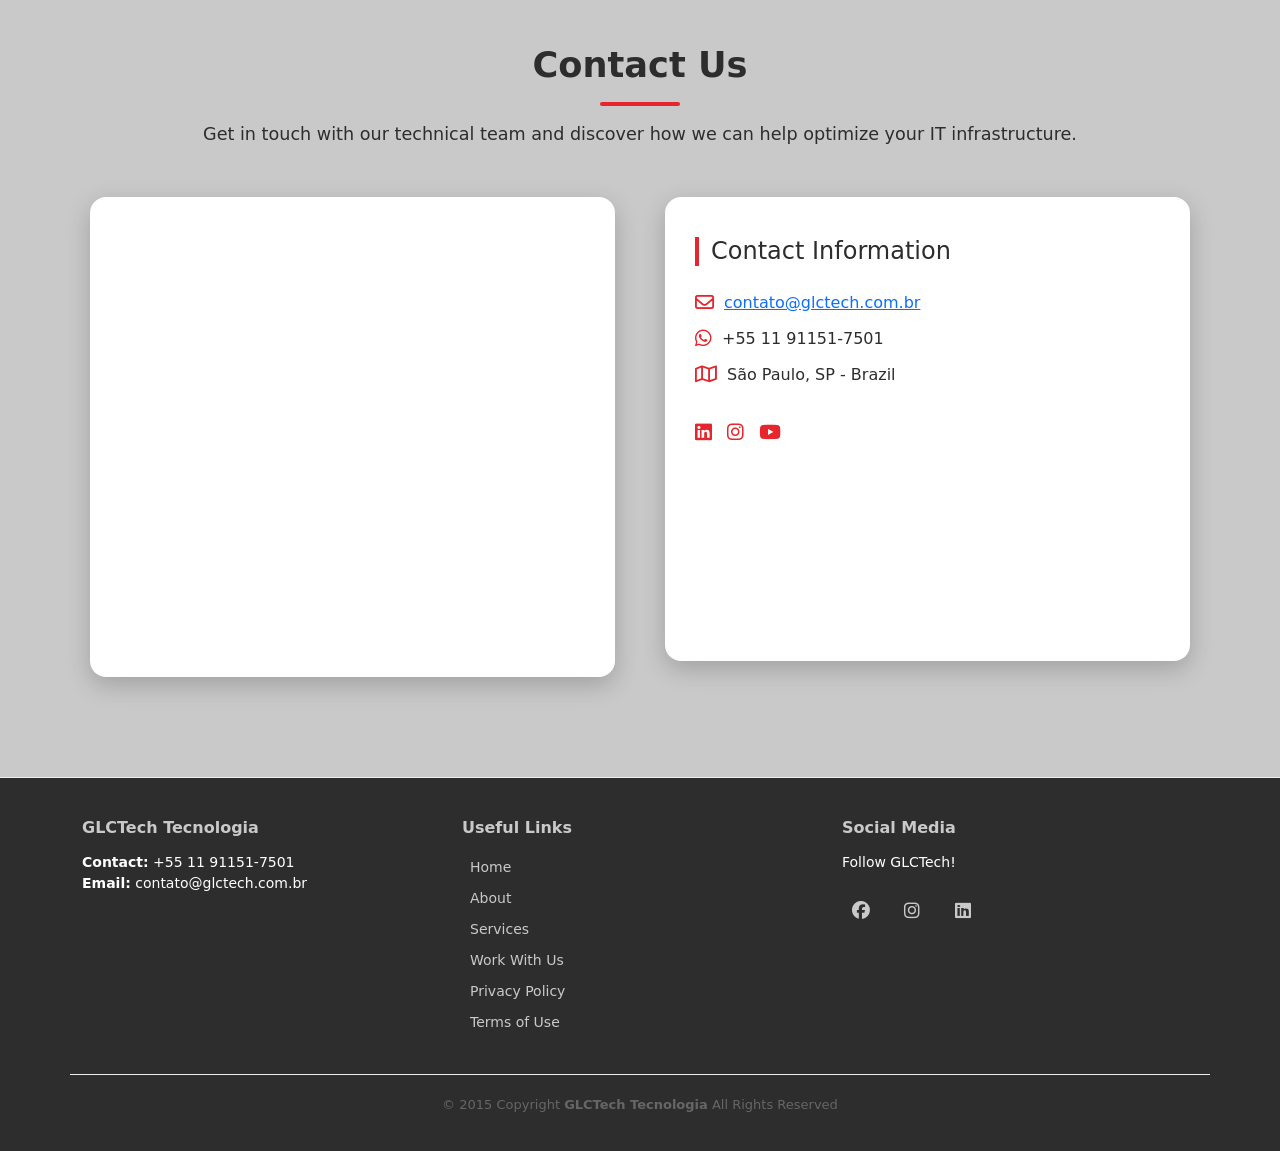
==== commit 7dad2275: "Add files via upload" ====
--- a/index_eng.html
+++ b/index_eng.html
@@ -404,6 +404,116 @@
     </div>
   </div>
 </section>
+
+
+<!-- ========== ORÇAMENTO ======-->
+
+<section id="calculator" class="py-5" style="background-color: #f8f9fa;">
+  <div class="container">
+    <h2 class="section-title text-center">Simulate Your Company's IT Investment</h2>
+    <div class="mx-auto mb-4" style="width: 80px; height: 3px; background-color: #E4002B;"></div>
+    <p class="section-subtitle text-center mb-5">
+      Get a quick estimate for Zabbix Monitoring, and Kaspersky and Veeam Licensing.
+    </p>
+
+    <div class="row justify-content-center">
+      <div class="col-lg-10">
+        <div class="card p-4 shadow-lg border-0 rounded-3">
+          <form id="serviceCalculatorForm">
+            <div class="row g-4 mb-4">
+              <div class="col-md-6">
+                <div class="card h-100 p-3 bg-light border-danger border-2">
+                  <label for="serviceType" class="form-label fw-bold"><i class="fas fa-desktop me-2"></i> 1. Which service do you need?</label>
+                  <select class="form-select" id="serviceType" required>
+                    <option value="">-- Select an option --</option>
+                    <option value="zabbix">Zabbix Monitoring</option>
+                    <option value="kaspersky">Kaspersky Security (License)</option>
+                    <option value="veeam">Veeam Backup (License)</option>
+                  </select>
+                </div>
+              </div>
+
+              <div class="col-md-6" id="environmentFieldContainer" style="display: none;">
+                <div class="card h-100 p-3 bg-light border-danger border-2">
+                  <label for="environmentType" class="form-label fw-bold"><i class="fas fa-cloud me-2"></i> 2. What is the environment?</label>
+                  <select class="form-select" id="environmentType" required>
+                    <option value="">-- Select the environment --</option>
+                    <option value="onpremises">On-premises (Local)</option>
+                    <option value="cloud">Cloud (AWS, Azure, GCP)</option>
+                  </select>
+                </div>
+              </div>
+            </div>
+            
+            <div id="zabbixFieldsContainer" style="display: none;">
+
+                <div id="zabbixOnPremFields" style="display: none;" class="row g-3 mb-4 p-3 border rounded">
+                    <label class="form-label fw-bold text-danger"><i class="fas fa-server me-2"></i> 3. Asset Detail (On-premises)</label>
+                    <div class="col-md-3">
+                        <label for="qtdServersOnPrem" class="form-label">Servers (OS/VMs)</label>
+                        <input type="number" class="form-control" id="qtdServersOnPrem" min="0" value="0">
+                    </div>
+                    <div class="col-md-3">
+                        <label for="qtdRouters" class="form-label">Routers/Switches</label>
+                        <input type="number" class="form-control" id="qtdRouters" min="0" value="0">
+                    </div>
+                    <div class="col-md-3">
+                        <label for="qtdServices" class="form-label">Services/Applications (DB/Web)</label>
+                        <input type="number" class="form-control" id="qtdServices" min="0" value="0">
+                    </div>
+                    <div class="col-md-3">
+                        <label for="qtdLinks" class="form-label">Internet Links</label>
+                        <input type="number" class="form-control" id="qtdLinks" min="0" value="0">
+                    </div>
+                    <div class="col-md-12 mt-3">
+                      <small class="text-muted">Enter 0 if the item does not apply. The total number of monitored items must be greater than zero.</small>
+                    </div>
+                </div>
+
+                <div id="zabbixCloudFields" style="display: none;" class="row g-3 mb-4 p-3 border rounded">
+                    <label class="form-label fw-bold text-danger"><i class="fas fa-cloud me-2"></i> 3. Asset Detail (Cloud)</label>
+                    <div class="col-md-6">
+                        <label for="qtdServersCloud" class="form-label">Servers/Instances (EC2, VMs, etc.)</label>
+                        <input type="number" class="form-control" id="qtdServersCloud" min="0" value="0">
+                    </div>
+                    <div class="col-md-12 mt-3">
+                      <small class="text-muted">Cloud monitoring includes instances and may incur API costs. Enter the quantity of critical resources.</small>
+                    </div>
+                </div>
+            </div>
+
+            <div id="licenseFields" style="display: none;">
+                <div class="mb-4">
+                  <label for="qtdLicenses" class="form-label fw-bold"><i class="fas fa-key me-2"></i> 3. Number of Licenses</label>
+                  <input type="number" class="form-control" id="qtdLicenses" min="1" value="1">
+                </div>
+            </div>
+
+            <div class="mb-4" id="licensePeriodContainer" style="display: none;">
+              <label for="licensePeriod" class="form-label fw-bold"><i class="fas fa-calendar-alt me-2"></i> 4. Licensing Period (in months)</label>
+              <input type="number" class="form-control" id="licensePeriod" min="1" value="12">
+            </div>
+
+            <div class="d-grid mb-4">
+              <button type="submit" class="btn btn-danger btn-lg"><i class="fas fa-calculator me-2"></i> Calculate Estimate</button>
+            </div>
+          </form>
+
+          <div id="calculationResult" class="mt-4 p-4 rounded text-center border-danger border-3" style="display: none; background-color: #fff3f3;">
+            <h4 class="text-dark fw-bold">Your Estimated Investment:</h4>
+            <p class="h1 text-danger fw-bolder" id="estimatedValue">$ 0.00</p>
+            <p class="small text-muted mt-3" id="resultNote">
+              * This value is an **initial estimate**. For an official and detailed quote, please contact us.
+            </p>
+            <a href="#contact" class="btn btn-outline-danger btn-sm mt-2"><i class="fas fa-paper-plane me-2"></i> Request Official Quote</a>
+          </div>
+        </div>
+      </div>
+    </div>
+  </div>
+</section>
+
+<!-- ======= CONTACT =========-->
 
      <section id="contact" class="contact" aria-labelledby="contact-title">
       <div class="container">
@@ -432,6 +542,201 @@
     </section>
   </main>
 
+<!-- ======= SCRIPT ORÇAMENTO ==========-->
+
+<script>
+  document.addEventListener('DOMContentLoaded', () => {
+    const form = document.getElementById('serviceCalculatorForm');
+    const resultDiv = document.getElementById('calculationResult');
+    const estimatedValueEl = document.getElementById('estimatedValue');
+    const serviceTypeSelect = document.getElementById('serviceType');
+    const environmentFieldContainer = document.getElementById('environmentFieldContainer');
+    const environmentTypeSelect = document.getElementById('environmentType');
+    const resultNoteEl = document.getElementById('resultNote');
+
+    // Conditional Zabbix Elements
+    const zabbixFieldsContainer = document.getElementById('zabbixFieldsContainer');
+    const zabbixOnPremFields = document.getElementById('zabbixOnPremFields');
+    const qtdServersOnPrem = document.getElementById('qtdServersOnPrem');
+    const qtdRouters = document.getElementById('qtdRouters');
+    const qtdServices = document.getElementById('qtdServices');
+    const qtdLinks = document.getElementById('qtdLinks');
+    const zabbixCloudFields = document.getElementById('zabbixCloudFields');
+    const qtdServersCloud = document.getElementById('qtdServersCloud');
+
+    // Conditional License Elements
+    const licenseFields = document.getElementById('licenseFields');
+    const qtdLicenses = document.getElementById('qtdLicenses');
+    const licensePeriodContainer = document.getElementById('licensePeriodContainer');
+    const licensePeriodInput = document.getElementById('licensePeriod');
+
+    // Functions for visibility management
+    function resetZabbixFields() {
+      zabbixFieldsContainer.style.display = 'none';
+      zabbixOnPremFields.style.display = 'none';
+      zabbixCloudFields.style.display = 'none';
+      environmentFieldContainer.style.display = 'none';
+      environmentTypeSelect.required = false;
+      environmentTypeSelect.value = ''; // Clears environment selection
+    }
+
+    function resetLicenseFields() {
+      licenseFields.style.display = 'none';
+      licensePeriodContainer.style.display = 'none';
+      qtdLicenses.required = false;
+      licensePeriodInput.required = false;
+    }
+
+    // Main Listener (Service Type)
+    serviceTypeSelect.addEventListener('change', () => {
+      const selectedService = serviceTypeSelect.value;
+      
+      resetZabbixFields();
+      resetLicenseFields();
+
+      if (selectedService === 'zabbix') {
+        environmentFieldContainer.style.display = 'block';
+        environmentTypeSelect.required = true;
+        zabbixFieldsContainer.style.display = 'block';
+      } else if (selectedService === 'kaspersky' || selectedService === 'veeam') {
+        licenseFields.style.display = 'block';
+        licensePeriodContainer.style.display = 'block';
+        qtdLicenses.required = true;
+        licensePeriodInput.required = true;
+      }
+      resultDiv.style.display = 'none'; // Hides result when changing service
+    });
+
+    // Environment Listener (Shows specific Zabbix fields)
+    environmentTypeSelect.addEventListener('change', () => {
+        const environmentType = environmentTypeSelect.value;
+        zabbixOnPremFields.style.display = 'none';
+        zabbixCloudFields.style.display = 'none';
+        resultDiv.style.display = 'none';
+
+        if (environmentType === 'onpremises') {
+            zabbixOnPremFields.style.display = 'flex';
+        } else if (environmentType === 'cloud') {
+            zabbixCloudFields.style.display = 'flex';
+        }
+    });
+
+
+    form.addEventListener('submit', function(event) {
+      event.preventDefault();
+
+      const serviceType = serviceTypeSelect.value;
+      const environmentType = environmentTypeSelect.value;
+      let totalCost = 0;
+      let totalItems = 0;
+      let monthlySupportCost = 0;
+
+      // =========================================================================
+      // --- ⚠️ PRICE DEFINITIONS (ADJUST ACCORDING TO GLCTECH'S OFFICIAL VALUES) ---
+      // --- NOTE: NUMERIC VALUES MUST BE ADJUSTED FOR THE USD MARKET! ---
+      // =========================================================================
+      
+      // ZABBIX (Services and Implementation) - MONTHLY COSTS PER ITEM
+      const COST_SERVER_ONPREM = 200;       
+      const COST_ROUTER_SWITCH = 100;       
+      const COST_SERVICE = 150;             
+      const COST_LINK = 80;                 
+      const COST_SERVER_CLOUD = 250;        
+      const COST_IMPLEMENTATION_ONPREM = 4000; 
+      const COST_IMPLEMENTATION_CLOUD = 5000;  
+
+      // LICENSES
+      const COST_KASPERSKY_PER_ITEM_YEAR = 130.00; 
+      const COST_VEEAM_PER_ITEM_MONTH = 100.00;     
+
+      // =========================================================================
+      
+      if (serviceType === 'zabbix') {
+        let implementationCost = 0;
+        
+        if (!environmentType) {
+             alert("Please select the environment (Cloud or On-premises).");
+             return;
+        }
+
+        if (environmentType === 'onpremises') {
+            const servers = parseInt(qtdServersOnPrem.value) || 0;
+            const routers = parseInt(qtdRouters.value) || 0;
+            const services = parseInt(qtdServices.value) || 0;
+            const links = parseInt(qtdLinks.value) || 0;
+
+            totalItems = servers + routers + services + links;
+            implementationCost = COST_IMPLEMENTATION_ONPREM;
+
+            monthlySupportCost = 
+              (servers * COST_SERVER_ONPREM) + 
+              (routers * COST_ROUTER_SWITCH) + 
+              (services * COST_SERVICE) +
+              (links * COST_LINK);
+
+        } else if (environmentType === 'cloud') {
+            const servers = parseInt(qtdServersCloud.value) || 0;
+            
+            totalItems = servers;
+            implementationCost = COST_IMPLEMENTATION_CLOUD;
+
+            monthlySupportCost = servers * COST_SERVER_CLOUD;
+        }
+
+        if (totalItems === 0) {
+           alert("Please enter the number of items to be monitored.");
+           return;
+        }
+        
+        // Total Cost: Implementation + 1 Month of Support
+        totalCost = implementationCost + monthlySupportCost;
+        
+        resultNoteEl.innerHTML = `* This value is an **implementation estimate + 1 month of service**. The estimated recurring monthly cost is ${ monthlySupportCost.toLocaleString('en-US', { style: 'currency', currency: 'USD' }) }.`;
+
+      } else if (serviceType === 'kaspersky') {
+        totalItems = parseInt(qtdLicenses.value) || 0;
+        const period = parseInt(licensePeriodInput.value) || 12;
+
+        if (totalItems === 0 || period === 0) {
+           alert("Please enter the number of licenses and the period.");
+           return;
+        }
+
+        // Total Cost: Lic. Quantity * Annual Cost * (Months / 12)
+        totalCost = (totalItems * COST_KASPERSKY_PER_ITEM_YEAR) * (period / 12);
+        resultNoteEl.innerHTML = `* This value is the **total licensing cost** for ${totalItems} licenses over ${period} months.`;
+
+      } else if (serviceType === 'veeam') {
+        totalItems = parseInt(qtdLicenses.value) || 0;
+        const period = parseInt(licensePeriodInput.value) || 12;
+        
+        if (totalItems === 0 || period === 0) {
+           alert("Please enter the number of licenses and the period.");
+           return;
+        }
+
+        // Total Cost: Lic. Quantity * Monthly Cost * Months
+        totalCost = totalItems * COST_VEEAM_PER_ITEM_MONTH * period;
+        resultNoteEl.innerHTML = `* This value is the **total licensing cost** for ${totalItems} licenses over ${period} months.`;
+      } else {
+        estimatedValueEl.textContent = 'Select a Valid Service';
+        resultDiv.style.display = 'block';
+        return;
+      }
+      
+      // Formatting the final result in USD
+      estimatedValueEl.textContent = totalCost.toLocaleString('en-US', {
+        style: 'currency',
+        currency: 'USD'
+      });
+
+      resultDiv.style.display = 'block';
+    });
+  });
+</script>
+
+<!-- ======== FIM SCRIPT ORÇAMENTO ========-->
+
 
 <script>
   document.addEventListener("DOMContentLoaded", function() {
@@ -473,7 +778,7 @@
           <li><i class="bi bi-chevron-right"></i> <a href="#home">Home</a></li>
           <li><i class="bi bi-chevron-right"></i> <a href="#about">About</a></li>
           <li><i class="bi bi-chevron-right"></i> <a href="#services">Services</a></li>
-          <li><i class="bi bi-chevron-right"></i> <a href="https://ty0ci.share.hsforms.com/2dDZ5-CdFTKektziqcbgsTQ" target="_blank">Work With Us</a></li>
+          <li><i class="bi bi-chevron-right"></i> <a href="https://ty0ci.share.hsforms.com/2bA7FlfgFRDqxpiOUaFDhhw" target="_blank">Work With Us</a></li>
           <li><i class="bi bi-chevron-right"></i> <a href="politica_eng.html" target="_blank">Privacy Policy</a></li>
           <li><i class="bi bi-chevron-right"></i> <a href="termos_eng.html" target="_blank">Terms of Use</a></li>
         </ul>
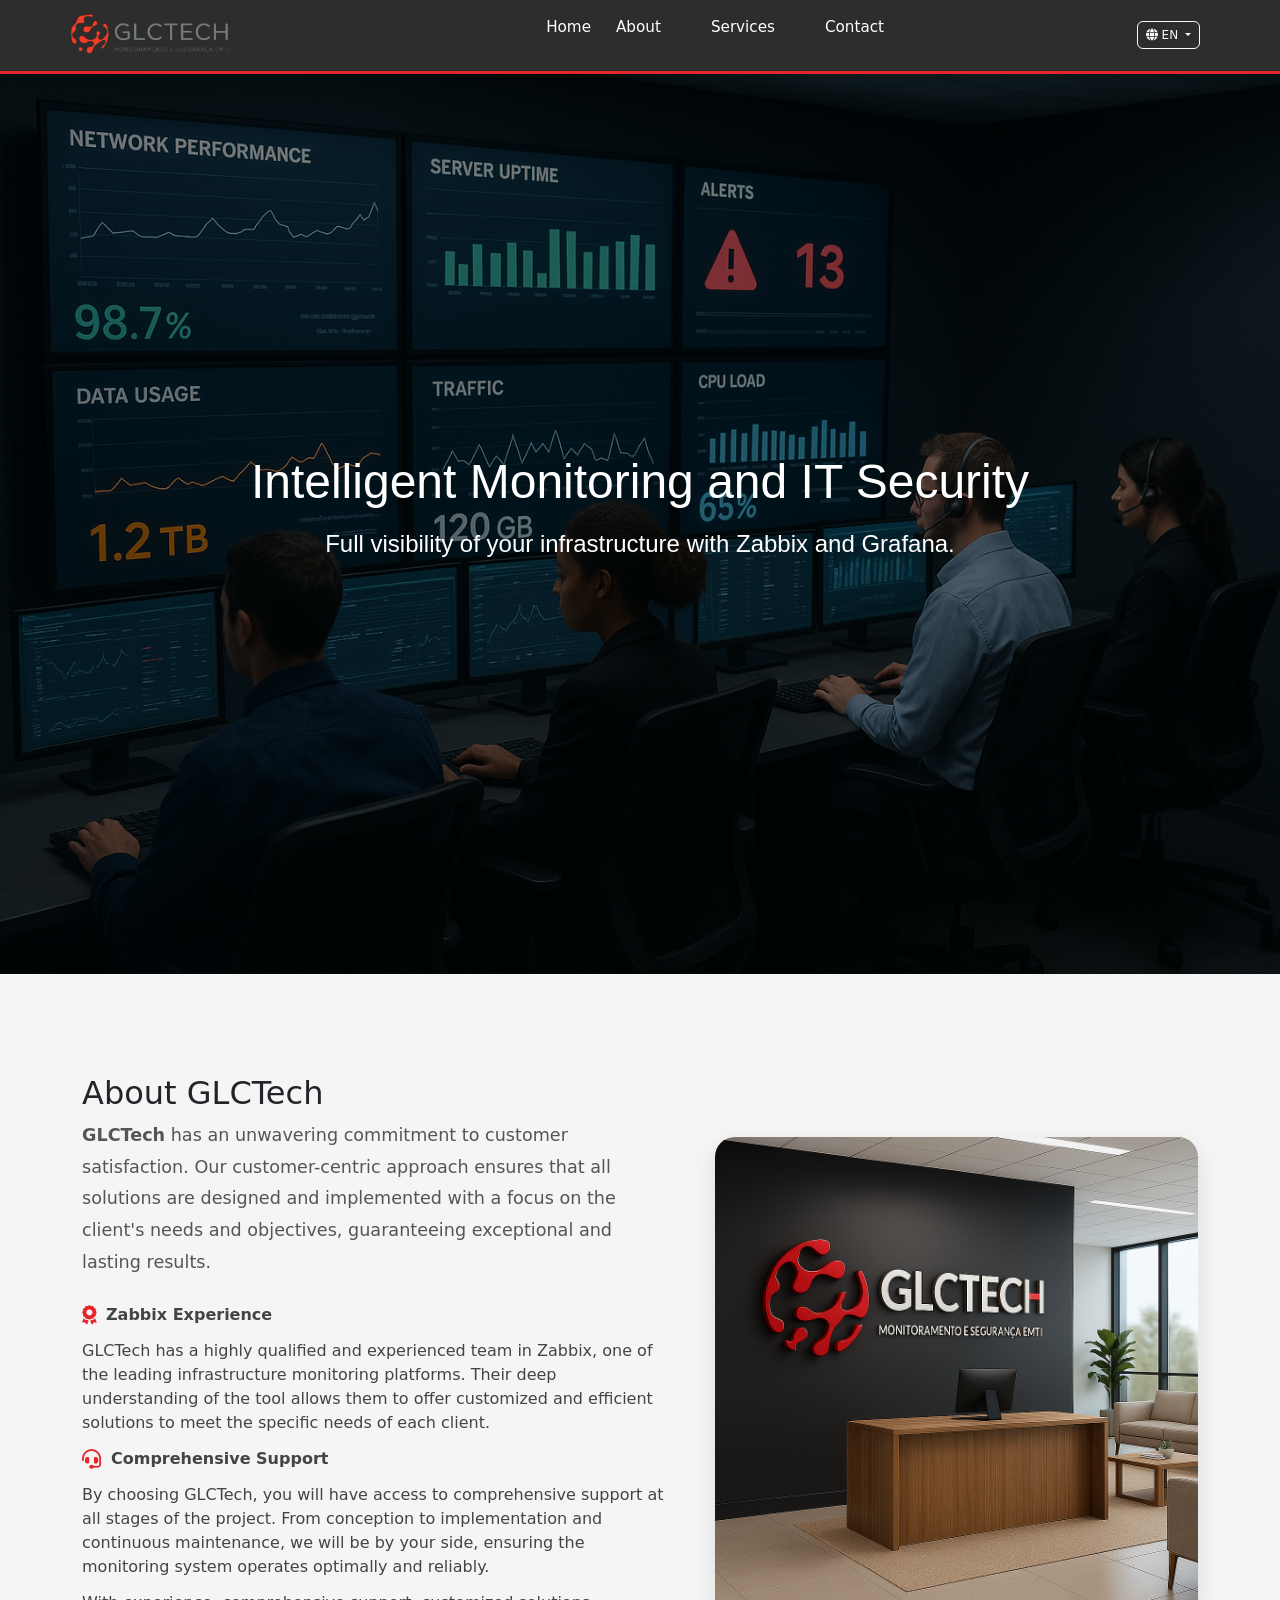
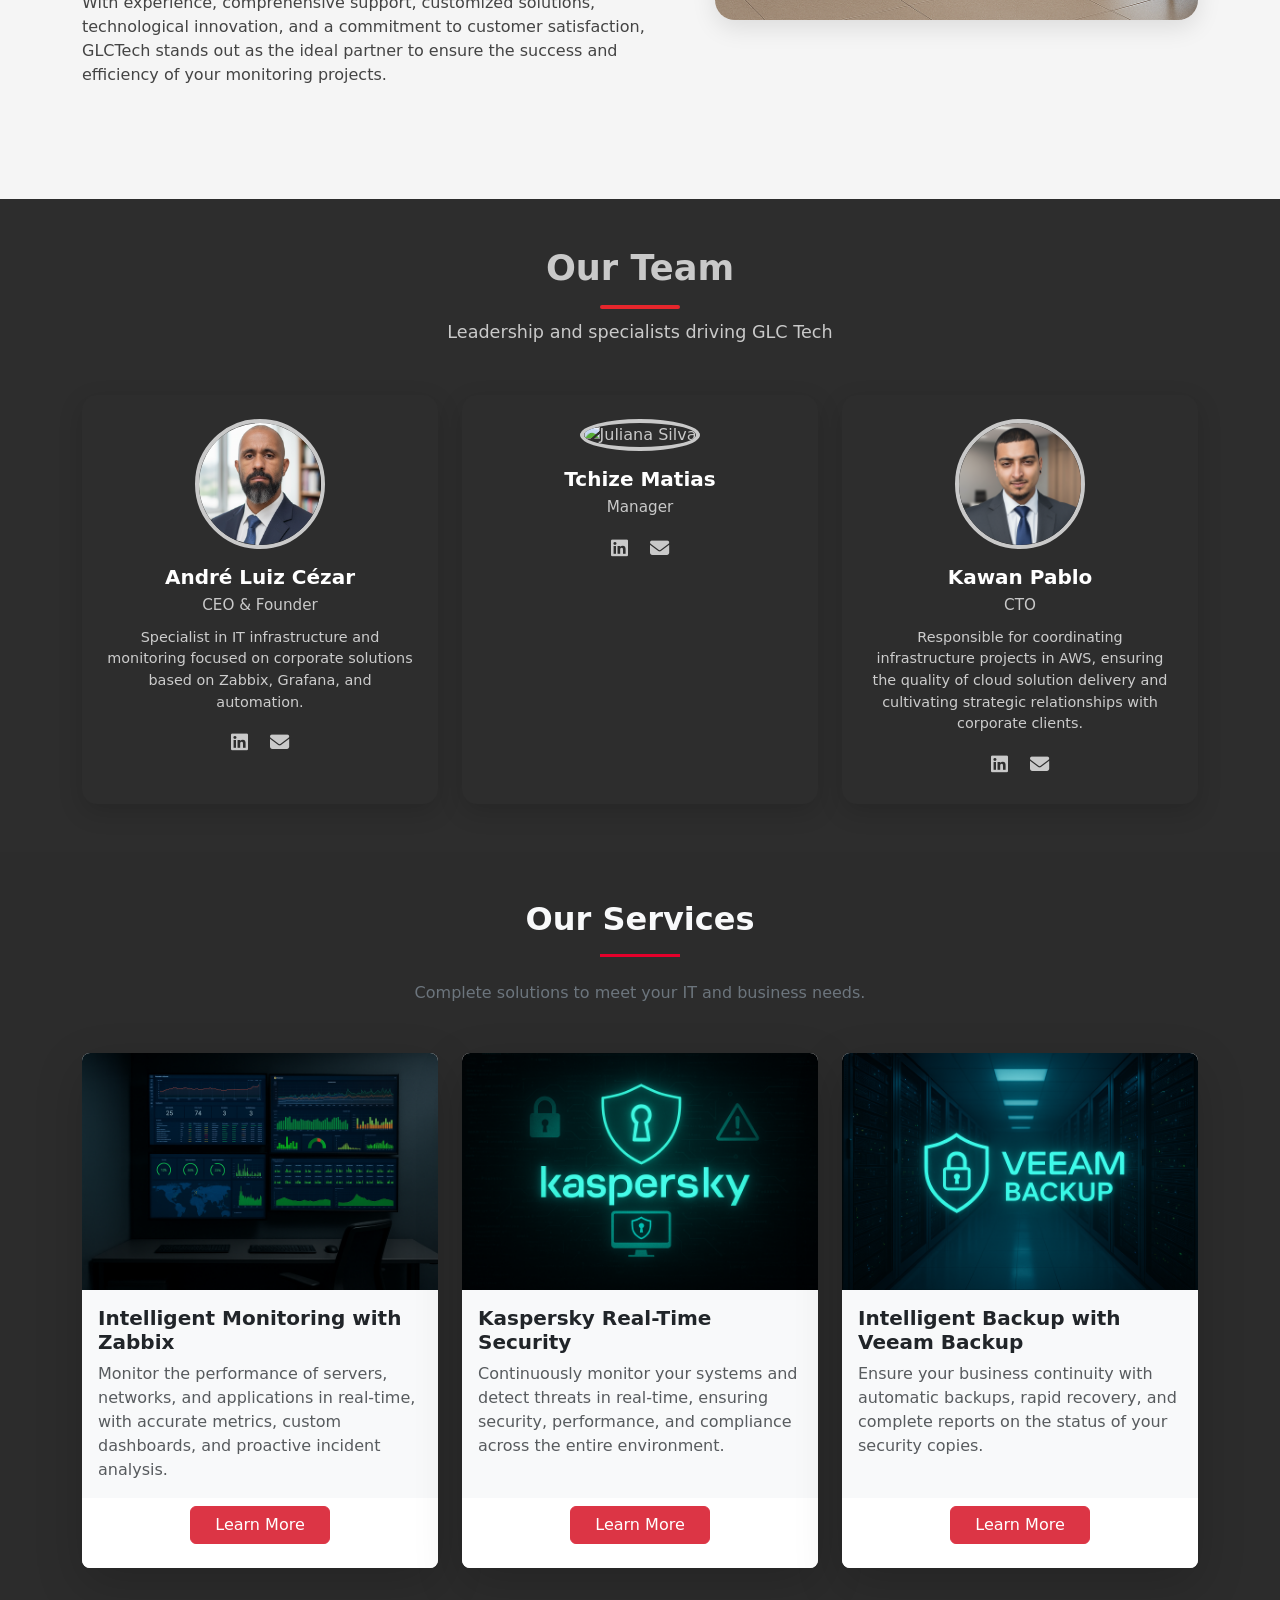
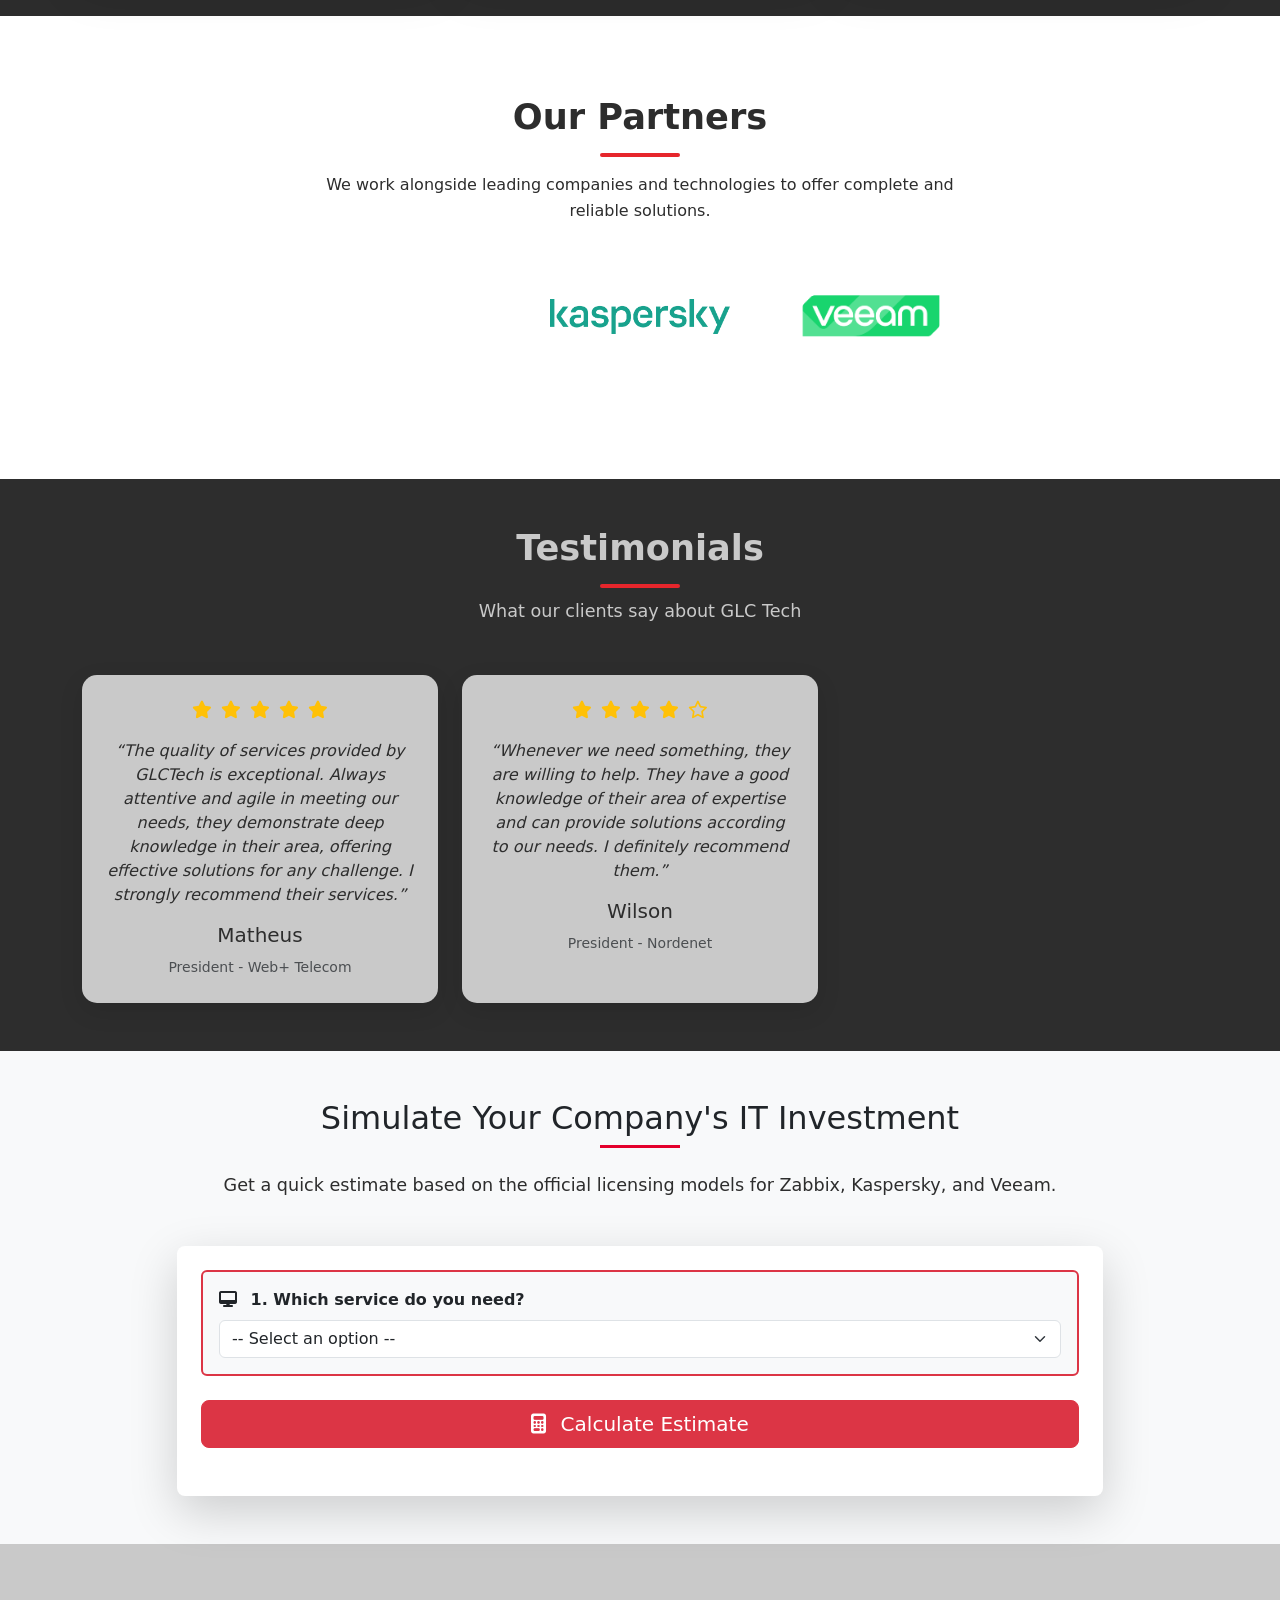
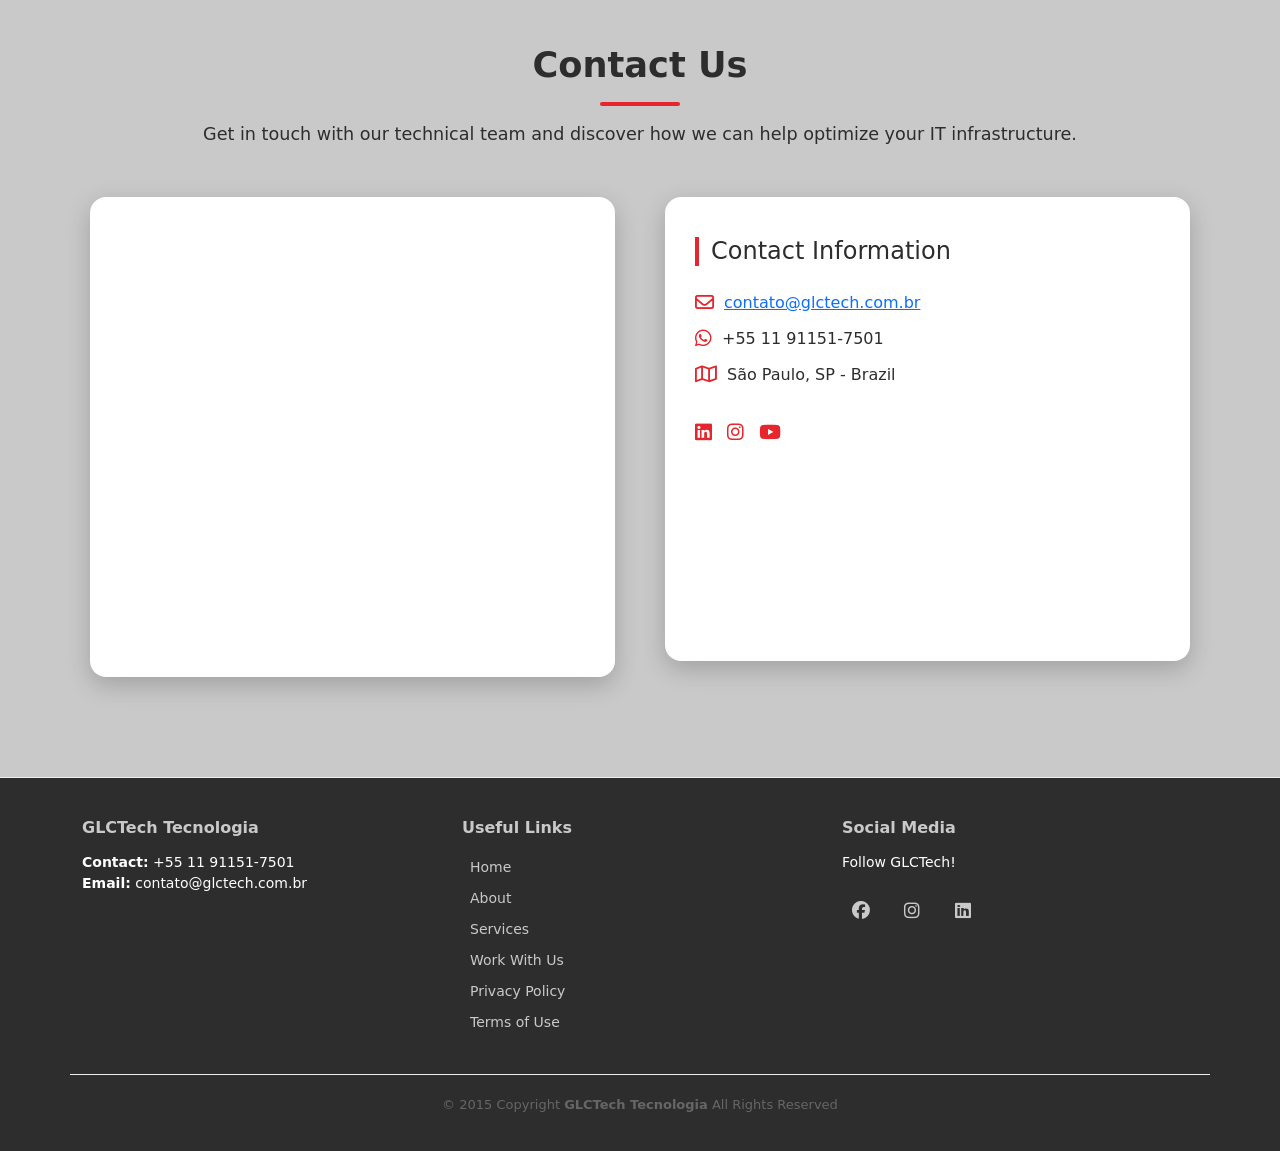
==== commit 18b656df: "Add files via upload" ====
--- a/index_eng.html
+++ b/index_eng.html
@@ -413,7 +413,7 @@
     <h2 class="section-title text-center">Simulate Your Company's IT Investment</h2>
     <div class="mx-auto mb-4" style="width: 80px; height: 3px; background-color: #E4002B;"></div>
     <p class="section-subtitle text-center mb-5">
-      Get a quick estimate for Zabbix Monitoring, and Kaspersky and Veeam Licensing.
+      Get a quick estimate based on the official licensing models for Zabbix, Kaspersky, and Veeam.
     </p>
 
     <div class="row justify-content-center">
@@ -421,23 +421,23 @@
         <div class="card p-4 shadow-lg border-0 rounded-3">
           <form id="serviceCalculatorForm">
             <div class="row g-4 mb-4">
-              <div class="col-md-6">
+              <div class="col-md-12">
                 <div class="card h-100 p-3 bg-light border-danger border-2">
                   <label for="serviceType" class="form-label fw-bold"><i class="fas fa-desktop me-2"></i> 1. Which service do you need?</label>
                   <select class="form-select" id="serviceType" required>
                     <option value="">-- Select an option --</option>
-                    <option value="zabbix">Zabbix Monitoring</option>
+                    <option value="zabbix">Zabbix Monitoring (Service)</option>
                     <option value="kaspersky">Kaspersky Security (License)</option>
-                    <option value="veeam">Veeam Backup (License)</option>
+                    <option value="veeam">Veeam Backup (VUL License)</option>
                   </select>
                 </div>
               </div>
 
-              <div class="col-md-6" id="environmentFieldContainer" style="display: none;">
+              <div class="col-md-12" id="environmentFieldContainer" style="display: none;">
                 <div class="card h-100 p-3 bg-light border-danger border-2">
-                  <label for="environmentType" class="form-label fw-bold"><i class="fas fa-cloud me-2"></i> 2. What is the environment?</label>
-                  <select class="form-select" id="environmentType" required>
-                    <option value="">-- Select the environment --</option>
+                  <label for="environmentType" class="form-label fw-bold"><i class="fas fa-cloud me-2"></i> 2. What is the monitoring environment?</label>
+                  <select class="form-select" id="environmentType">
+                    <option value="">-- Select environment --</option>
                     <option value="onpremises">On-premises (Local)</option>
                     <option value="cloud">Cloud (AWS, Azure, GCP)</option>
                   </select>
@@ -446,9 +446,10 @@
             </div>
             
             <div id="zabbixFieldsContainer" style="display: none;">
+                <h4 class="text-danger mb-3 mt-4">Zabbix Service Details</h4>
 
                 <div id="zabbixOnPremFields" style="display: none;" class="row g-3 mb-4 p-3 border rounded">
-                    <label class="form-label fw-bold text-danger"><i class="fas fa-server me-2"></i> 3. Asset Detail (On-premises)</label>
+                    <label class="form-label fw-bold text-dark"><i class="fas fa-server me-2"></i> 3. Assets for Monitoring (On-premises)</label>
                     <div class="col-md-3">
                         <label for="qtdServersOnPrem" class="form-label">Servers (OS/VMs)</label>
                         <input type="number" class="form-control" id="qtdServersOnPrem" min="0" value="0">
@@ -458,7 +459,7 @@
                         <input type="number" class="form-control" id="qtdRouters" min="0" value="0">
                     </div>
                     <div class="col-md-3">
-                        <label for="qtdServices" class="form-label">Services/Applications (DB/Web)</label>
+                        <label for="qtdServices" class="form-label">Services/Applications</label>
                         <input type="number" class="form-control" id="qtdServices" min="0" value="0">
                     </div>
                     <div class="col-md-3">
@@ -466,32 +467,74 @@
                         <input type="number" class="form-control" id="qtdLinks" min="0" value="0">
                     </div>
                     <div class="col-md-12 mt-3">
-                      <small class="text-muted">Enter 0 if the item does not apply. The total number of monitored items must be greater than zero.</small>
+                      <small class="text-muted">The number of assets defines the estimated implementation days (consulting).</small>
                     </div>
                 </div>
 
                 <div id="zabbixCloudFields" style="display: none;" class="row g-3 mb-4 p-3 border rounded">
-                    <label class="form-label fw-bold text-danger"><i class="fas fa-cloud me-2"></i> 3. Asset Detail (Cloud)</label>
+                    <label class="form-label fw-bold text-dark"><i class="fas fa-cloud me-2"></i> 3. Assets for Monitoring (Cloud)</label>
                     <div class="col-md-6">
                         <label for="qtdServersCloud" class="form-label">Servers/Instances (EC2, VMs, etc.)</label>
                         <input type="number" class="form-control" id="qtdServersCloud" min="0" value="0">
                     </div>
                     <div class="col-md-12 mt-3">
-                      <small class="text-muted">Cloud monitoring includes instances and may incur API costs. Enter the quantity of critical resources.</small>
+                      <small class="text-muted">Includes complexity of integration with Cloud APIs and critical resources.</small>
                     </div>
                 </div>
             </div>
 
-            <div id="licenseFields" style="display: none;">
-                <div class="mb-4">
-                  <label for="qtdLicenses" class="form-label fw-bold"><i class="fas fa-key me-2"></i> 3. Number of Licenses</label>
-                  <input type="number" class="form-control" id="qtdLicenses" min="1" value="1">
+            <div id="kasperskyFields" style="display: none;" class="p-3 border rounded mb-4">
+                <h4 class="text-danger mb-3 mt-0">Kaspersky Licensing Details (SMB/Enterprise Portfolio)</h4>
+                <div class="row g-3">
+                    <div class="col-md-6">
+                        <label for="qtdKasperskyEndpoints" class="form-label fw-bold"><i class="fas fa-users me-2"></i> 3. Quantity of Endpoints/Users</label>
+                        <input type="number" class="form-control" id="qtdKasperskyEndpoints" min="1" value="10">
+                        <small class="text-muted">Small Business Security is recommended for up to 25 users. Above that, use Next options.</small>
+                    </div>
+                    <div class="col-md-6">
+                        <label for="kasperskyTier" class="form-label fw-bold"><i class="fas fa-shield-alt me-2"></i> 4. Protection Level (Tier)</label>
+                        <select class="form-select" id="kasperskyTier">
+                            <option value="0.5">Small Business Security (Basic Protection, Up to 25 Users)</option>
+                            <option value="1.0">Next EDR Foundations (Essential Protection and Management)</option>
+                            <option value="1.5">Next EDR Optimum (EDR, Control, and Automation)</option>
+                            <option value="2.0">Next XDR Optimum (Hybrid Security and Advanced XDR)</option>
+                        </select>
+                    </div>
+                    <div class="col-md-6">
+                      <label for="kasperskyPeriod" class="form-label fw-bold"><i class="fas fa-calendar-alt me-2"></i> 5. Licensing Period (in Years)</label>
+                      <input type="number" class="form-control" id="kasperskyPeriod" min="1" max="3" value="1">
+                    </div>
                 </div>
             </div>
 
-            <div class="mb-4" id="licensePeriodContainer" style="display: none;">
-              <label for="licensePeriod" class="form-label fw-bold"><i class="fas fa-calendar-alt me-2"></i> 4. Licensing Period (in months)</label>
-              <input type="number" class="form-control" id="licensePeriod" min="1" value="12">
+            <div id="veeamFields" style="display: none;" class="p-3 border rounded mb-4">
+                <h4 class="text-danger mb-3 mt-0">Veeam Licensing Details (VUL)</h4>
+                <div class="row g-3">
+                    <div class="col-md-6">
+                        <label for="qtdVeeamVMs" class="form-label fw-bold"><i class="fas fa-server me-2"></i> 3. VMs, Physical Servers, or Cloud</label>
+                        <input type="number" class="form-control" id="qtdVeeamVMs" min="0" value="10">
+                        <small class="text-muted">1 Workload = 1 VUL License.</small>
+                    </div>
+                    <div class="col-md-6">
+                        <label for="qtdVeeamWorkstations" class="form-label fw-bold"><i class="fas fa-desktop me-2"></i> 4. Workstations / Endpoints</label>
+                        <input type="number" class="form-control" id="qtdVeeamWorkstations" min="0" value="0">
+                        <small class="text-muted">3 Workstations = 1 VUL License.</small>
+                    </div>
+                    
+                    <div class="col-md-6">
+                        <label for="veeamTier" class="form-label fw-bold"><i class="fas fa-layer-group me-2"></i> 5. Edition Level (Veeam Data Platform)</label>
+                        <select class="form-select" id="veeamTier">
+                            <option value="1.0">Foundation (Essential Backup)</option>
+                            <option value="1.5">Advanced (Extended Features and Immutability)</option>
+                            <option value="2.0">Premium (Maximum Functionality and Instant Recovery)</option>
+                        </select>
+                    </div>
+                    
+                    <div class="col-md-6">
+                      <label for="veeamPeriod" class="form-label fw-bold"><i class="fas fa-calendar-alt me-2"></i> 6. Licensing Period (in Years)</label>
+                      <input type="number" class="form-control" id="veeamPeriod" min="1" max="5" value="1">
+                    </div>
+                </div>
             </div>
 
             <div class="d-grid mb-4">
@@ -554,7 +597,7 @@
     const environmentTypeSelect = document.getElementById('environmentType');
     const resultNoteEl = document.getElementById('resultNote');
 
-    // Conditional Zabbix Elements
+    // Zabbix Elements
     const zabbixFieldsContainer = document.getElementById('zabbixFieldsContainer');
     const zabbixOnPremFields = document.getElementById('zabbixOnPremFields');
     const qtdServersOnPrem = document.getElementById('qtdServersOnPrem');
@@ -564,50 +607,52 @@
     const zabbixCloudFields = document.getElementById('zabbixCloudFields');
     const qtdServersCloud = document.getElementById('qtdServersCloud');
 
-    // Conditional License Elements
-    const licenseFields = document.getElementById('licenseFields');
-    const qtdLicenses = document.getElementById('qtdLicenses');
-    const licensePeriodContainer = document.getElementById('licensePeriodContainer');
-    const licensePeriodInput = document.getElementById('licensePeriod');
-
-    // Functions for visibility management
-    function resetZabbixFields() {
+    // Kaspersky Elements
+    const kasperskyFields = document.getElementById('kasperskyFields');
+    const qtdKasperskyEndpoints = document.getElementById('qtdKasperskyEndpoints');
+    const kasperskyTier = document.getElementById('kasperskyTier');
+    const kasperskyPeriod = document.getElementById('kasperskyPeriod');
+
+    // Veeam Elements
+    const veeamFields = document.getElementById('veeamFields');
+    const qtdVeeamVMs = document.getElementById('qtdVeeamVMs');
+    const qtdVeeamWorkstations = document.getElementById('qtdVeeamWorkstations');
+    const veeamPeriod = document.getElementById('veeamPeriod');
+    const veeamTier = document.getElementById('veeamTier'); 
+    
+    // --- Visibility Functions ---
+    function hideAllConditionalFields() {
+      environmentFieldContainer.style.display = 'none';
       zabbixFieldsContainer.style.display = 'none';
       zabbixOnPremFields.style.display = 'none';
       zabbixCloudFields.style.display = 'none';
-      environmentFieldContainer.style.display = 'none';
+      kasperskyFields.style.display = 'none';
+      veeamFields.style.display = 'none';
+      // Disable "required" to ensure the form submits correctly
       environmentTypeSelect.required = false;
-      environmentTypeSelect.value = ''; // Clears environment selection
-    }
-
-    function resetLicenseFields() {
-      licenseFields.style.display = 'none';
-      licensePeriodContainer.style.display = 'none';
-      qtdLicenses.required = false;
-      licensePeriodInput.required = false;
     }
 
     // Main Listener (Service Type)
     serviceTypeSelect.addEventListener('change', () => {
       const selectedService = serviceTypeSelect.value;
       
-      resetZabbixFields();
-      resetLicenseFields();
+      hideAllConditionalFields();
+      resultDiv.style.display = 'none'; 
+      
+      environmentTypeSelect.value = ''; 
 
       if (selectedService === 'zabbix') {
         environmentFieldContainer.style.display = 'block';
         environmentTypeSelect.required = true;
         zabbixFieldsContainer.style.display = 'block';
-      } else if (selectedService === 'kaspersky' || selectedService === 'veeam') {
-        licenseFields.style.display = 'block';
-        licensePeriodContainer.style.display = 'block';
-        qtdLicenses.required = true;
-        licensePeriodInput.required = true;
+      } else if (selectedService === 'kaspersky') {
+        kasperskyFields.style.display = 'block';
+      } else if (selectedService === 'veeam') {
+        veeamFields.style.display = 'block';
       }
-      resultDiv.style.display = 'none'; // Hides result when changing service
     });
 
-    // Environment Listener (Shows specific Zabbix fields)
+    // Zabbix Environment Listener
     environmentTypeSelect.addEventListener('change', () => {
         const environmentType = environmentTypeSelect.value;
         zabbixOnPremFields.style.display = 'none';
@@ -626,37 +671,60 @@
       event.preventDefault();
 
       const serviceType = serviceTypeSelect.value;
-      const environmentType = environmentTypeSelect.value;
       let totalCost = 0;
-      let totalItems = 0;
-      let monthlySupportCost = 0;
+      let resultNoteText = "";
 
       // =========================================================================
-      // --- ⚠️ PRICE DEFINITIONS (ADJUST ACCORDING TO GLCTECH'S OFFICIAL VALUES) ---
-      // --- NOTE: NUMERIC VALUES MUST BE ADJUSTED FOR THE USD MARKET! ---
+      // --- ⚠️ PRICE DEFINITIONS (USD) - ADJUST BASED ON OFFICIAL VALUES ---
       // =========================================================================
       
-      // ZABBIX (Services and Implementation) - MONTHLY COSTS PER ITEM
-      const COST_SERVER_ONPREM = 200;       
-      const COST_ROUTER_SWITCH = 100;       
-      const COST_SERVICE = 150;             
-      const COST_LINK = 80;                 
-      const COST_SERVER_CLOUD = 250;        
-      const COST_IMPLEMENTATION_ONPREM = 4000; 
-      const COST_IMPLEMENTATION_CLOUD = 5000;  
-
-      // LICENSES
-      const COST_KASPERSKY_PER_ITEM_YEAR = 130.00; 
-      const COST_VEEAM_PER_ITEM_MONTH = 100.00;     
-
+      // ZABBIX (Services and Implementation)
+      const DAILY_RATE_USD = 800; // Average daily cost for Zabbix consulting in USD
+      
+      // Monthly Support Tier Mapping (USD/month)
+      const SUPPORT_TIER_S = 160; 
+      const SUPPORT_TIER_M = 300; 
+      const SUPPORT_TIER_L = 500; 
+      
+      // Thresholds for defining implementation effort (in total assets)
+      const THRESHOLD_SMALL = 10;
+      const THRESHOLD_MEDIUM = 25;
+      const DAYS_SMALL = 5; 
+      const DAYS_MEDIUM = 10;
+      const DAYS_LARGE = 15;
+
+
+      // KASPERSKY (Licenses) - ANNUAL Cost (USD) per Endpoint/User
+      const COST_KASPERSKY_SMALL_BUSINESS_YEAR = 30.00; // Small Business Tier
+      const COST_KASPERSKY_FOUNDATIONS_YEAR = 55.00; // Next EDR Foundations
+      const COST_KASPERSKY_OPTIMUM_YEAR = 90.00; // Next EDR Optimum
+      const COST_KASPERSKY_XDR_YEAR = 120.00; // Next XDR Optimum
+      const KASPERSKY_MIN_LICENSES = 10;
+      const KASPERSKY_SMALL_BUSINESS_MAX = 25; 
+
+      // VEEAM (VUL Licenses)
+      const VUL_PACK_SIZE = 10;
+      const WORKSTATION_FACTOR = 3; 
+      
+      // Base Annual Cost per VUL Pack (10 licenses) - Foundation/Standard Level
+      const COST_VEEAM_VUL_PACK_YEAR_STANDARD = 850.00; 
+      
+      // Multipliers (For simulating cost increase per tier)
+      const VEEAM_MULTIPLIER_STANDARD = 1.0; 
+      const VEEAM_MULTIPLIER_ENTERPRISE = 1.5; 
+      const VEEAM_MULTIPLIER_ENTERPRISE_PLUS = 2.0; 
       // =========================================================================
       
       if (serviceType === 'zabbix') {
-        let implementationCost = 0;
+        let totalAssets = 0;
+        let implementationDays = 0;
+        let monthlySupportCost = 0;
         
+        const environmentType = environmentTypeSelect.value;
+
         if (!environmentType) {
-             alert("Please select the environment (Cloud or On-premises).");
-             return;
+            alert("Please select the environment (Cloud or On-premises).");
+            return;
         }
 
         if (environmentType === 'onpremises') {
@@ -665,70 +733,114 @@
             const services = parseInt(qtdServices.value) || 0;
             const links = parseInt(qtdLinks.value) || 0;
 
-            totalItems = servers + routers + services + links;
-            implementationCost = COST_IMPLEMENTATION_ONPREM;
-
-            monthlySupportCost = 
-              (servers * COST_SERVER_ONPREM) + 
-              (routers * COST_ROUTER_SWITCH) + 
-              (services * COST_SERVICE) +
-              (links * COST_LINK);
+            totalAssets = servers + routers + services + links;
+            monthlySupportCost = (totalAssets <= THRESHOLD_SMALL) ? SUPPORT_TIER_S : (totalAssets <= THRESHOLD_MEDIUM ? SUPPORT_TIER_M : SUPPORT_TIER_L);
 
         } else if (environmentType === 'cloud') {
             const servers = parseInt(qtdServersCloud.value) || 0;
-            
-            totalItems = servers;
-            implementationCost = COST_IMPLEMENTATION_CLOUD;
-
-            monthlySupportCost = servers * COST_SERVER_CLOUD;
+            totalAssets = servers;
+            monthlySupportCost = (totalAssets <= THRESHOLD_SMALL) ? SUPPORT_TIER_M : SUPPORT_TIER_L; 
         }
 
-        if (totalItems === 0) {
-           alert("Please enter the number of items to be monitored.");
+        if (totalAssets === 0) {
+           alert("Please enter the quantity of items to be monitored for Zabbix.");
            return;
         }
         
-        // Total Cost: Implementation + 1 Month of Support
+        if (totalAssets <= THRESHOLD_SMALL) {
+            implementationDays = DAYS_SMALL;
+        } else if (totalAssets <= THRESHOLD_MEDIUM) {
+            implementationDays = DAYS_MEDIUM;
+        } else {
+            implementationDays = DAYS_LARGE;
+        }
+
+        const implementationCost = implementationDays * DAILY_RATE_USD;
+        
         totalCost = implementationCost + monthlySupportCost;
         
-        resultNoteEl.innerHTML = `* This value is an **implementation estimate + 1 month of service**. The estimated recurring monthly cost is ${ monthlySupportCost.toLocaleString('en-US', { style: 'currency', currency: 'USD' }) }.`;
+        resultNoteText = `This value is an **implementation estimate (${implementationDays} days) + 1 month of service**. The estimated recurring monthly cost is ${ monthlySupportCost.toLocaleString('en-US', { style: 'currency', currency: 'USD' }) }.`;
 
       } else if (serviceType === 'kaspersky') {
-        totalItems = parseInt(qtdLicenses.value) || 0;
-        const period = parseInt(licensePeriodInput.value) || 12;
-
-        if (totalItems === 0 || period === 0) {
-           alert("Please enter the number of licenses and the period.");
+        const endpoints = parseInt(qtdKasperskyEndpoints.value) || 0;
+        const period = parseInt(kasperskyPeriod.value) || 1;
+        const tierMultiplier = parseFloat(kasperskyTier.value);
+        let annualCostPerEndpoint = 0;
+        let tierName = "";
+
+        if (endpoints < KASPERSKY_MIN_LICENSES) {
+           alert(`Kaspersky licensing requires a minimum of ${KASPERSKY_MIN_LICENSES} endpoints.`);
            return;
         }
-
-        // Total Cost: Lic. Quantity * Annual Cost * (Months / 12)
-        totalCost = (totalItems * COST_KASPERSKY_PER_ITEM_YEAR) * (period / 12);
-        resultNoteEl.innerHTML = `* This value is the **total licensing cost** for ${totalItems} licenses over ${period} months.`;
+        
+        if (tierMultiplier === 0.5 && endpoints > KASPERSKY_SMALL_BUSINESS_MAX) {
+            alert(`Small Business Security license is limited to ${KASPERSKY_SMALL_BUSINESS_MAX} users. For ${endpoints} users, please choose one of the Next options (EDR/XDR).`);
+            return;
+        }
+
+
+        if (tierMultiplier === 0.5) {
+            annualCostPerEndpoint = COST_KASPERSKY_SMALL_BUSINESS_YEAR;
+            tierName = "Small Business Security";
+        } else if (tierMultiplier === 1.0) {
+            annualCostPerEndpoint = COST_KASPERSKY_FOUNDATIONS_YEAR;
+            tierName = "Next EDR Foundations";
+        } else if (tierMultiplier === 1.5) {
+            annualCostPerEndpoint = COST_KASPERSKY_OPTIMUM_YEAR;
+            tierName = "Next EDR Optimum";
+        } else {
+            annualCostPerEndpoint = COST_KASPERSKY_XDR_YEAR;
+            tierName = "Next XDR Optimum";
+        }
+
+        totalCost = endpoints * annualCostPerEndpoint * period;
+        
+        resultNoteText = `This value is the **total licensing cost for ${tierName}** for ${endpoints} licenses over ${period} year(s).`;
 
       } else if (serviceType === 'veeam') {
-        totalItems = parseInt(qtdLicenses.value) || 0;
-        const period = parseInt(licensePeriodInput.value) || 12;
+        const vms = parseInt(qtdVeeamVMs.value) || 0;
+        const workstations = parseInt(qtdVeeamWorkstations.value) || 0;
+        const period = parseInt(veeamPeriod.value) || 1;
+        const selectedVeeamTier = veeamTier.value; 
         
-        if (totalItems === 0 || period === 0) {
-           alert("Please enter the number of licenses and the period.");
+        if (vms === 0 && workstations === 0) {
+           alert("Please enter the quantity of VMs/Servers and/or Workstations.");
            return;
         }
-
-        // Total Cost: Lic. Quantity * Monthly Cost * Months
-        totalCost = totalItems * COST_VEEAM_PER_ITEM_MONTH * period;
-        resultNoteEl.innerHTML = `* This value is the **total licensing cost** for ${totalItems} licenses over ${period} months.`;
+        
+        const requiredVULs = vms + Math.ceil(workstations / WORKSTATION_FACTOR);
+        const vulPacks = Math.ceil(requiredVULs / VUL_PACK_SIZE);
+
+        let annualCostPerPack = 0;
+        let tierName = "";
+
+        if (selectedVeeamTier === "1.0") {
+            annualCostPerPack = COST_VEEAM_VUL_PACK_YEAR_STANDARD * VEEAM_MULTIPLIER_STANDARD;
+            tierName = "Foundation";
+        } else if (selectedVeeamTier === "1.5") {
+            annualCostPerPack = COST_VEEAM_VUL_PACK_YEAR_STANDARD * VEEAM_MULTIPLIER_ENTERPRISE;
+            tierName = "Advanced";
+        } else {
+            annualCostPerPack = COST_VEEAM_VUL_PACK_YEAR_STANDARD * VEEAM_MULTIPLIER_ENTERPRISE_PLUS;
+            tierName = "Premium";
+        }
+
+        totalCost = vulPacks * annualCostPerPack * period;
+        
+        resultNoteText = `This value is the **total VUL licensing cost for ${tierName}** (Veeam Data Platform) for ${requiredVULs} workloads (using ${vms} VMs/Servers and ${workstations} Workstations). The calculation used ${vulPacks} license pack(s) over ${period} year(s). <br><small>Monthly rental models for Service Providers (VCSP) have different pricing.</small>`;
+
       } else {
         estimatedValueEl.textContent = 'Select a Valid Service';
         resultDiv.style.display = 'block';
         return;
       }
       
-      // Formatting the final result in USD
+      // Format the final result in USD
       estimatedValueEl.textContent = totalCost.toLocaleString('en-US', {
         style: 'currency',
         currency: 'USD'
       });
+      resultNoteEl.innerHTML = resultNoteText;
 
       resultDiv.style.display = 'block';
     });
